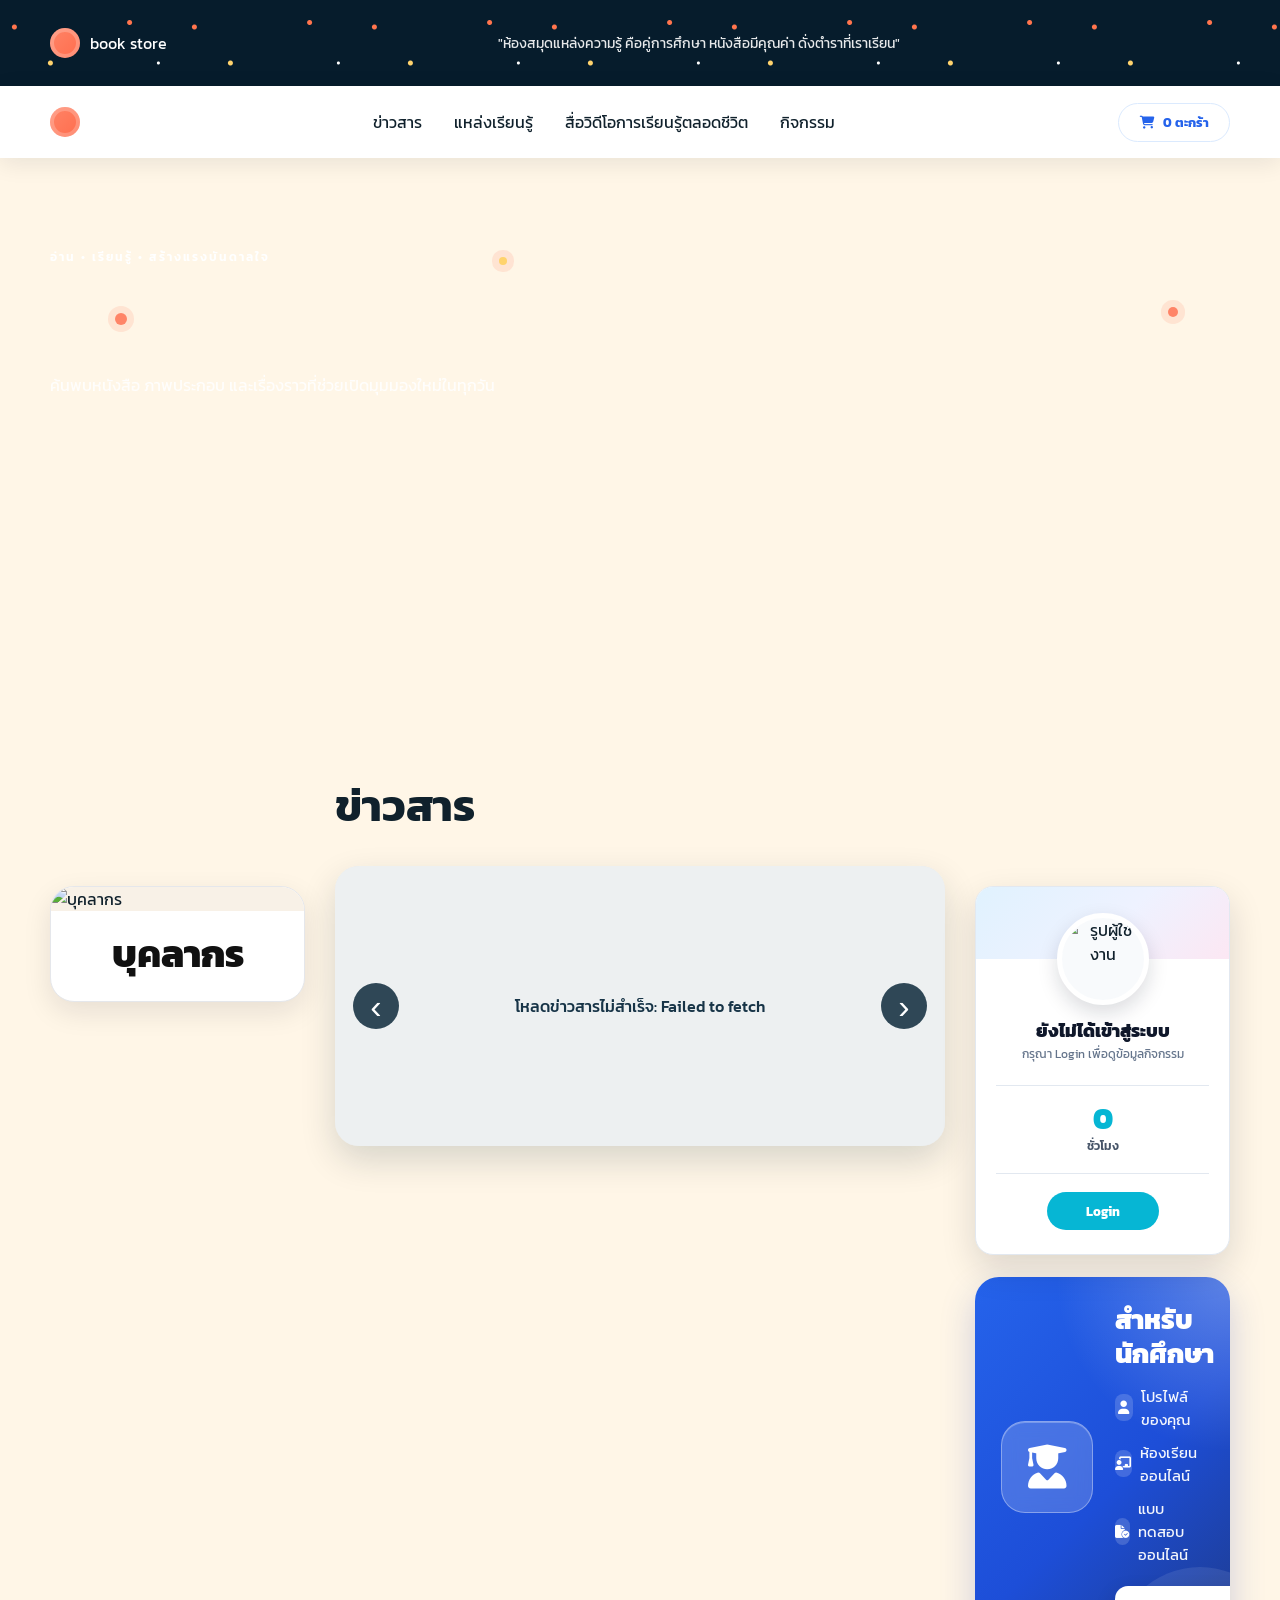
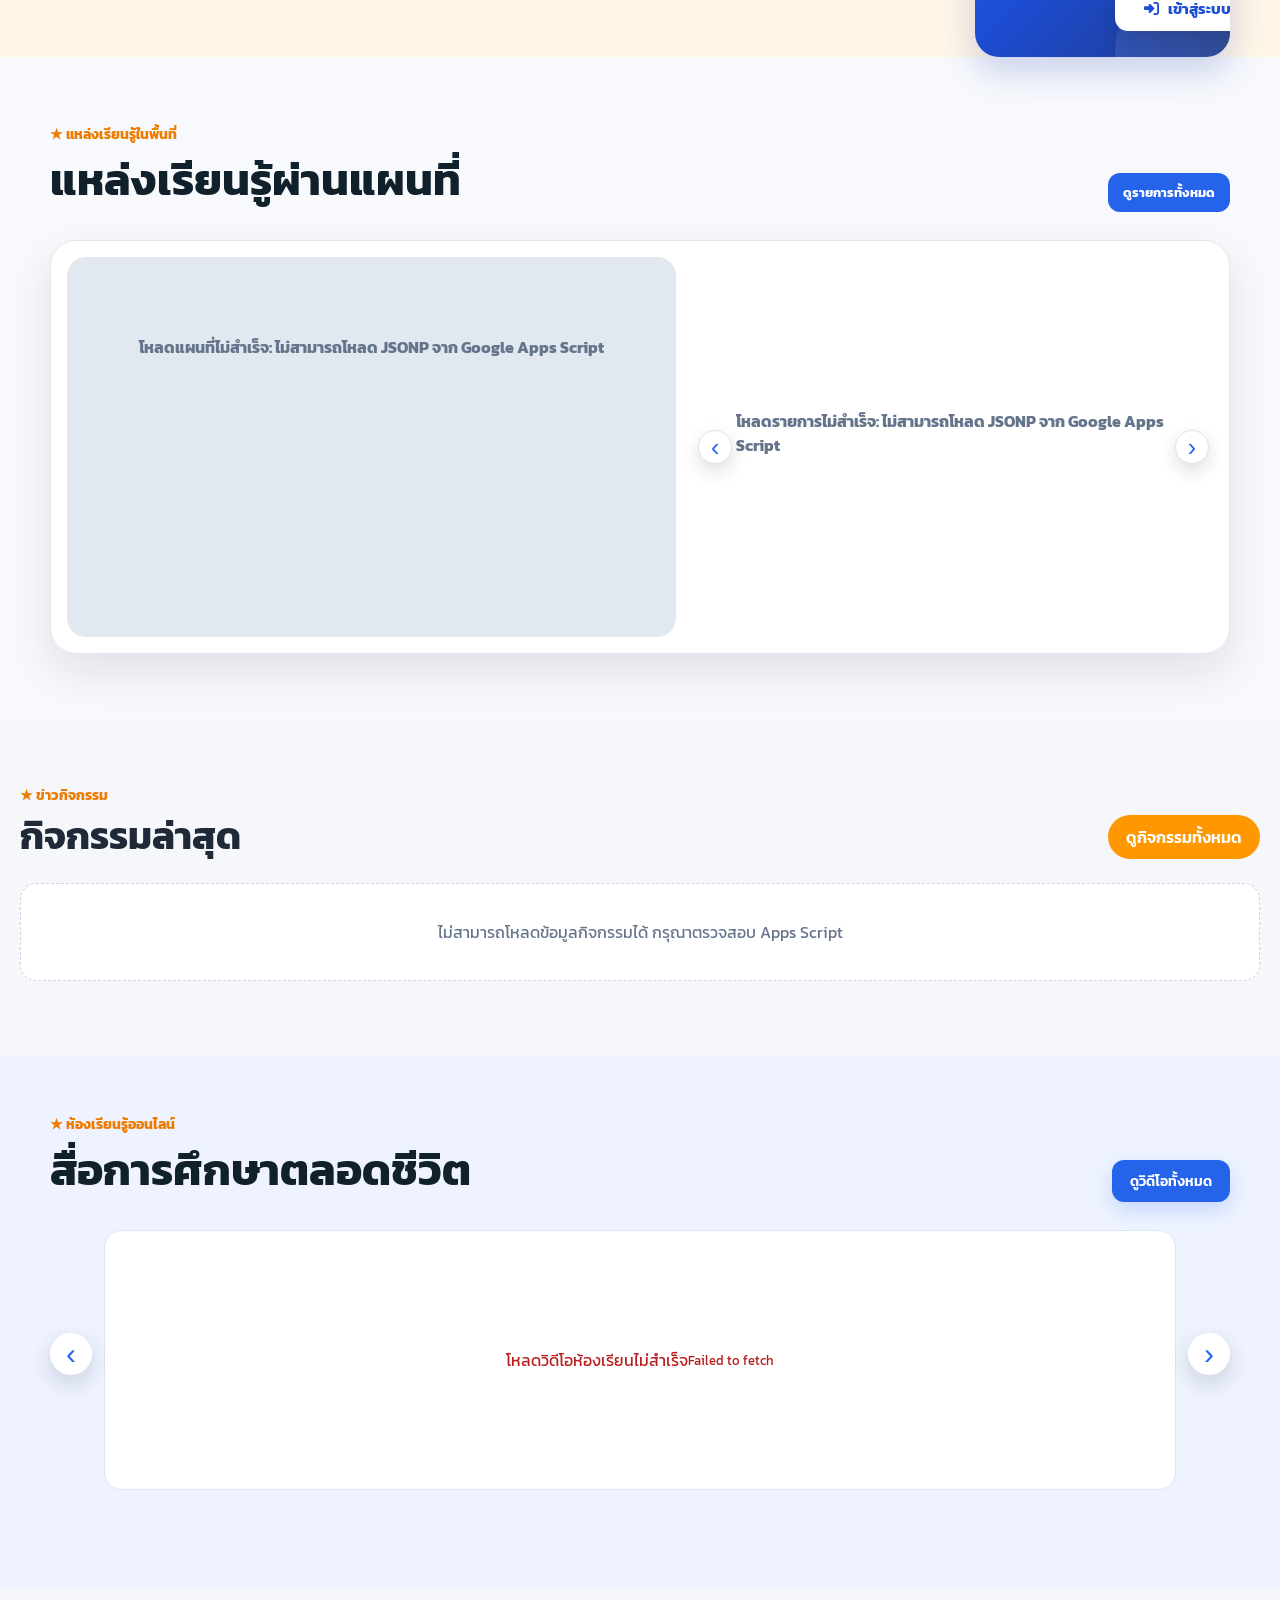
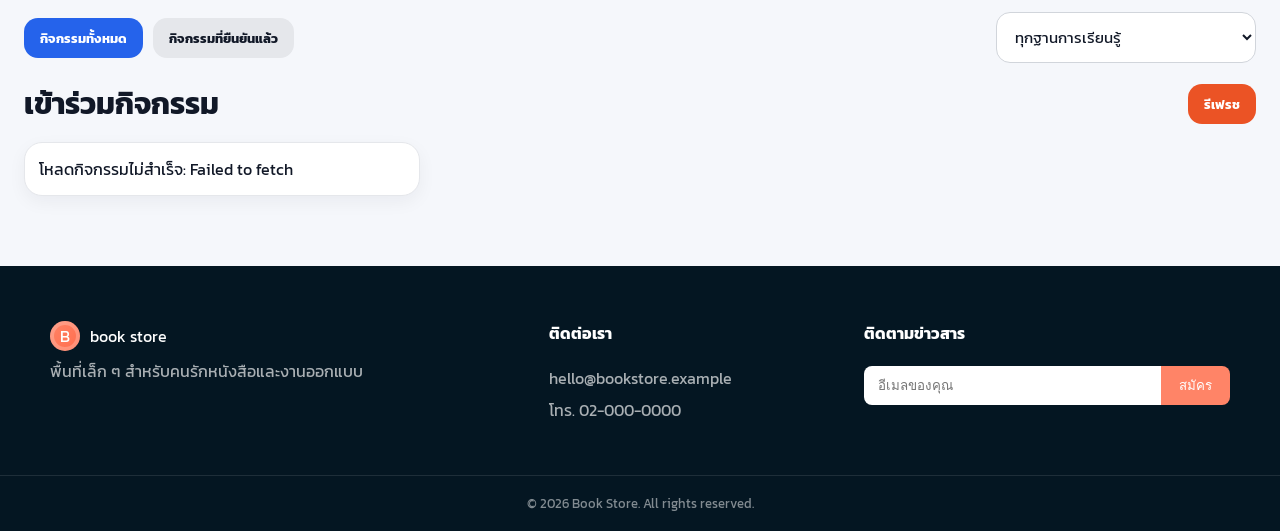
==== index.html @ 94a217bf "Add files via upload" ====
<!DOCTYPE html>

<html lang="th">
<head>
  <meta charset="UTF-8" />
  <meta name="viewport" content="width=device-width, initial-scale=1.0" />
  <meta name="description" content="เว็บไซต์ร้านหนังสือสไตล์ภาพประกอบ พร้อมใช้งานบน GitHub Pages" />
  <title>เว็บไซต์ตัวอย่าง</title>
  <link rel="preconnect" href="https://fonts.googleapis.com">
  <link rel="preconnect" href="https://fonts.gstatic.com" crossorigin>
  <link href="https://fonts.googleapis.com/css2?family=Kanit:wght@300;400;500;600;700;800&display=swap" rel="stylesheet">
  <style>
  #websiteHeroOverlay {
    opacity: 0;
    visibility: hidden;
  }

  #websiteHeroOverlay.website-hero-ready {
    opacity: 1;
    visibility: visible;
    transition: opacity 0.25s ease;
  }
</style>
<link rel="stylesheet" href="style.css?v=20260722-2" />
  <link rel="stylesheet" href="learning-source-box.css?v=20260720-1" />
  <link rel="stylesheet" href="activity-box.css?v=20260724-1" />
  <link rel="stylesheet" href="boss-box.css?v=20260723-2" />
  <link rel="stylesheet" href="bus-box.css?v=20260723-1" />
  <link rel="stylesheet" href="classroom-box.css?v=20260720-2" />
  <link rel="stylesheet" href="profile-box.css?v=20260721-2" />
<link rel="stylesheet" href="student-box.css?v=20260724-1" />
  <script src="https://cdn.jsdelivr.net/npm/sweetalert2@11"></script>
<link
  rel="stylesheet"
  href="https://cdnjs.cloudflare.com/ajax/libs/font-awesome/6.7.2/css/all.min.css">
  <link rel="stylesheet"
      href="https://cdn.jsdelivr.net/npm/bootstrap-icons@1.11.3/font/bootstrap-icons.min.css">
</head>
<body class="website-data-loading">
  <div class="announcement">
    <div class="container announcement-inner">
      <a class="brand brand-light" href="#home" aria-label="Book Store home">
        <span class="brand-icon" data-website-brand-icon></span>
        <span data-website-brand-name>book store</span>
      </a>
      <p>"ห้องสมุดแหล่งความรู้ คือคู่การศึกษา หนังสือมีคุณค่า ดั่งตำราที่เราเรียน"</p>
    </div>
  </div>

<header class="site-header">
  <div class="container nav-wrap">

    <a class="brand" href="#home" aria-label="หน้าหลัก">
      <span class="brand-icon" data-website-brand-icon></span>
      <span data-website-brand-name></span>
    </a>

    <nav class="main-nav" aria-label="เมนูหลัก">
      <a href="#newsSlider">ข่าวสาร</a>
      <a href="#learningSourceBox">แหล่งเรียนรู้</a>
      <a href="#classroomBox">สื่อวิดีโอการเรียนรู้ตลอดชีวิต</a>
<a href="#learningBaseModule">กิจกรรม</a>
    </nav>

    <div class="nav-profile-actions">

<button
  id="profileCartBtn"
  class="profile-cart-btn"
  type="button">

  <span class="cart-icon">🛒</span>

  <span id="profileCartCount">0</span> รายการ

</button>

      <div
        id="mobileProfileNav"
        class="mobile-profile-nav"
        aria-label="ข้อมูลสมาชิก">
      </div>

    </div>

  </div>
</header>

  <main>
    <section id="home" class="hero">
      <div id="websiteHeroOverlay" class="hero-overlay"></div>
      <div class="container hero-content">
        <div class="eyebrow">อ่าน • เรียนรู้ • สร้างแรงบันดาลใจ</div>
        <h1><span id="heroTitleLine1"></span><br><span id="heroTitleLine2"></span></h1>
        <p>ค้นพบหนังสือ ภาพประกอบ และเรื่องราวที่ช่วยเปิดมุมมองใหม่ในทุกวัน</p>

      </div>
      <div class="floating-dot dot-1"></div>
      <div class="floating-dot dot-2"></div>
      <div class="floating-dot dot-3"></div>
    </section>

<!-- รถโมบาย + ข่าวสาร: แสดงแนวเดียวกัน -->
<section id="news" class="news-section">
  <div class="container">
    <div id="newsBusLayout" class="news-bus-layout bus-is-hidden">

      <div id="leftInfoStack" class="left-info-stack">
        <aside id="bossBox" class="boss-box" hidden aria-live="polite">
          <div class="boss-photo-wrap">
            <img id="bossPhoto" class="boss-photo" src="" alt="รูปผู้บริหาร">
          </div>
          <div class="boss-text">
            <div id="bossName" class="boss-name"></div>
            <div id="bossPosition" class="boss-position"></div>
          </div>
        </aside>
<!-- Team Box -->
<article class="team-link-card">
  <a href="team.html"
     class="team-link-card-link"
     aria-label="เปิดหน้าทำเนียบบุคลากร">

    <div class="team-link-image">
      <img
        src="https://static.wixstatic.com/media/a503e5_c66a13b690264d99aad6ba41509785ba~mv2.png"
        alt="บุคลากร"
        loading="lazy">
    </div>

    <div class="team-link-title">
      บุคลากร
    </div>

  </a>
</article>
      </div>

      <div class="news-column">
        <div class="section-heading">
          <div>
            <h2>ข่าวสาร</h2>
          </div>
        </div>

        <div id="newsSlider" class="news-slider">
          <div id="newsSlides" class="news-slides">
            <div class="news-loading">กำลังโหลดข่าวสาร...</div>
          </div>
          <button id="newsPrev" class="news-arrow news-prev" type="button" aria-label="ข่าวก่อนหน้า">‹</button>
          <button id="newsNext" class="news-arrow news-next" type="button" aria-label="ข่าวถัดไป">›</button>
          <div id="newsDots" class="news-dots"></div>
        </div>
      </div>
<div id="rightInfoStack" class="right-info-stack">
      <aside id="profileBox" class="profile-box" aria-live="polite">
         <button
      id="profilePopupClose"
      class="profile-popup-close"
      type="button"
      aria-label="ปิดข้อมูลสมาชิก"
      hidden>
      ×
  </button>

        <div class="profile-cover"></div>
        <div class="profile-body">
          <img
            id="profilePhoto"
            class="profile-photo"
            src="https://static.wixstatic.com/media/a503e5_9064df4bf13044dab24382c889fa7d87~mv2.png"
            alt="รูปผู้ใช้งาน">

          <h3 id="profileName" class="profile-name">ยังไม่ได้เข้าสู่ระบบ</h3>
          <p id="profileStatus" class="profile-status">สมาชิกเว็บไซต์ห้องสมุด</p>

          <div class="profile-stats">
            <div class="profile-stat">
<strong id="profileHours">0</strong>
<span id="profileHoursLabel"></span>
            </div>
          </div>

          <div class="profile-action-row">
            <button id="profileLoginBtn" class="profile-login-btn" type="button">Login</button>
            <button id="profileLogoutBtn" class="profile-logout-btn" type="button" hidden>Logout</button>
          </div>
        </div>
      </aside>
<!-- Student Box -->
<section id="studentBox" class="student-box">
  <div class="student-box-icon">
    <i class="fa-solid fa-user-graduate"></i>
  </div>

  <div class="student-box-content">
    <h2>สำหรับนักศึกษา</h2>

    <ul class="student-box-list">
      <li>
        <i class="fa-solid fa-user"></i>
        <span>โปรไฟล์ของคุณ</span>
      </li>

      <li>
        <i class="fa-solid fa-chalkboard-user"></i>
        <span>ห้องเรียนออนไลน์</span>
      </li>

      <li>
        <i class="fa-solid fa-file-circle-check"></i>
        <span>แบบทดสอบออนไลน์</span>
      </li>
    </ul>

<a
  href="https://brainboosthub.github.io/dole/ex.html"
  target="_blank"
  rel="noopener noreferrer"
  class="student-login-btn"
>
  <i class="fa-solid fa-right-to-bracket"></i>
  เข้าสู่ระบบ
</a>
  </div>
</section>
  </div>
    </div>
  </div>
</section>


<!-- แหล่งเรียนรู้ในพื้นที่: Box แยก ไม่กระทบระบบเดิม -->
<section id="learningSourceBox" class="lsb-section">
  <div class="container">
    <div class="section-heading">
    <div>
        <div class="activity-box-kicker">
            ★ แหล่งเรียนรู้ในพื้นที่
        </div>
  <h2>แหล่งเรียนรู้ผ่านแผนที่</h2>
    </div>
      <a id="lsbOpenAll"
   class="lsb-open-all"
   href="learning.html">
  ดูรายการทั้งหมด
</a>
    </div>

    <div class="lsb-box">
      <div class="lsb-map-panel">
        <div id="lsbMapStage" class="lsb-map-stage">
          <div class="lsb-loading">กำลังโหลดแผนที่...</div>
        </div>
      </div>

      <div class="lsb-slider-panel">
        <button id="lsbPrev" class="lsb-arrow lsb-prev" type="button" aria-label="รายการก่อนหน้า">‹</button>
        <div id="lsbViewport" class="lsb-viewport">
          <div id="lsbTrack" class="lsb-track">
            <div class="lsb-loading">กำลังโหลดรายการ...</div>
          </div>
        </div>
        <button id="lsbNext" class="lsb-arrow lsb-next" type="button" aria-label="รายการถัดไป">›</button>
        <div id="lsbDots" class="lsb-dots"></div>
      </div>
    </div>
  </div>
</section>

<!-- ห้องเรียนออนไลน์: ใช้ระบบ Login เดียวกับ accountBtn -->

<!-- Activity Box: ข้อมูลจากชีต activity -->
<section id="activityBox" class="activity-box-section">
  <div class="activity-box-container">
<div class="activity-box-heading">

    <div>
        <div class="activity-box-kicker">
            ★ ข่าวกิจกรรม
        </div>

        <h2>กิจกรรมล่าสุด</h2>
    </div>

<a class="activity-box-more-btn"
   href="activity.html">
  ดูกิจกรรมทั้งหมด
</a>

</div>

    <div id="activityBoxStatus" class="activity-box-status">
      กำลังโหลดกิจกรรม...
    </div>

    <div id="activityBoxGrid" class="activity-box-grid"></div>
  </div>
</section>

<section id="classroomBox" class="classroom-section">
  <div class="container">
    <div class="section-heading classroom-heading">
    <div>
        <div class="activity-box-kicker">
            ★ ห้องเรียนรู้ออนไลน์
        </div>
  <h2>สื่อการศึกษาตลอดชีวิต</h2>
    </div>
      <a
        id="classroomOpenAll"
        class="classroom-open-all"
        href="#"
        target="_blank"
        rel="noopener">
        ดูวิดีโอทั้งหมด
      </a>
    </div>

    <div class="classroom-slider">

      <button
        id="classroomPrev"
        class="classroom-arrow classroom-prev"
        type="button">
        ‹
      </button>

      <div class="classroom-viewport">
        <div id="classroomTrack" class="classroom-track">
          <div class="classroom-loading">
            กำลังโหลดวิดีโอห้องเรียน...
          </div>
        </div>
      </div>

      <button
        id="classroomNext"
        class="classroom-arrow classroom-next"
        type="button">
        ›
      </button>

      <div id="classroomDots" class="classroom-dots"></div>

    </div>
  </div>
</section>

<section id="learningBaseModule"><div class="learning-container">

  <div class="learning-tabs">
<div style="display:flex;align-items:center;width:100%;gap:10px">

  <div style="display:flex;gap:10px">
    <button class="active"
      onclick="LearningBase.showPage('activitiesPage',this)">
      กิจกรรมทั้งหมด
    </button>

    <button
      onclick="LearningBase.showPage('historyPage',this)">
      กิจกรรมที่ยืนยันแล้ว
    </button>
  </div>

  <div style="margin-left:auto">
    <select
      id="baseFilter"
      onchange="LearningBase.filterActivities()"
      style="width:260px"
    >
      <option value="">ทุกฐานการเรียนรู้</option>
    </select>
  </div>

</div>
    
  </div>

  <section id="activitiesPage">
    <div class="learning-section-title">
      <h2>เข้าร่วมกิจกรรม</h2>
      <button onclick="LearningBase.loadActivities()">รีเฟรช</button>
    </div>
    <div id="activityGrid" class="learning-grid"></div>
  </section>

  <section id="historyPage" class="learning-hidden">
    <div class="learning-section-title">
      <h2>กิจกรรมที่ยืนยันแล้ว</h2>
      <button onclick="LearningBase.loadHistory()">รีเฟรช</button>
    </div>
    <div id="historyList"></div>
  </section>
</div>
</section>


  </main>

  <footer id="contact" class="footer">
    <div class="container footer-inner">
      <div><a class="brand brand-light" href="#home"><span class="brand-icon" data-website-brand-icon>B</span><span data-website-brand-name>book store</span></a><p>พื้นที่เล็ก ๆ สำหรับคนรักหนังสือและงานออกแบบ</p></div>
      <div><h4>ติดต่อเรา</h4><p>hello@bookstore.example</p><p>โทร. 02-000-0000</p></div>
      <div><h4>ติดตามข่าวสาร</h4><form class="subscribe-form"><input type="email" placeholder="อีเมลของคุณ" required><button>สมัคร</button></form></div>
    </div>
    <div class="copyright">© 2026 Book Store. All rights reserved.</div>
  </footer>

<script src="script.js?v=20260722-2"></script>
  <script src="learning-source-box.js?v=20260720-1"></script>
  <script src="activity-box.js?v=20260724-1"></script>
  <script src="boss-box.js?v=20260723-2"></script>
  <script src="bus-box.js?v=20260723-1"></script>
  <script src="classroom-box.js?v=20260720-2"></script>

<!-- Student Modal -->
<div id="studentModal" class="learning-modal">
  <div class="learning-modal-box">

    <button
      class="btn-red learning-modal-close"
      type="button"
      aria-label="ปิด"
      onclick="LearningBase.closeModal('studentModal')">
      ×
    </button>

    <!-- ส่วน Login -->
    <div id="loginSection">
      <h2>👤 Login</h2>

      <label for="loginPhone">เบอร์โทร</label>
      <input
        id="loginPhone"
        maxlength="10"
        inputmode="numeric">

      <div class="learning-login-actions">
        <button
          type="button"
          onclick="LearningBase.studentLogin()">
          Login
        </button>

        <button
          id="newRegisterBtn"
          class="btn-green"
          type="button"
          onclick="LearningBase.showRegisterBox()">
          ลงทะเบียนผู้ใช้ใหม่
        </button>
      </div>
    </div>

    <!-- ส่วนลงทะเบียน -->
    <div id="registerBox" style="display:none">
      <h2>👤 ลงทะเบียนสมาชิก</h2>

      <label for="stuFullname">
        ชื่อ-นามสกุล
      </label>

      <input
        id="stuFullname"
        autocomplete="name">

      <label for="stuPhone">
        เบอร์โทร
      </label>

      <input
        id="stuPhone"
        maxlength="10"
        inputmode="numeric"
        autocomplete="tel">

      <label for="stuAddress">
        ที่อยู่
      </label>

      <textarea
        id="stuAddress"
        autocomplete="street-address">
      </textarea>

      <label for="stuPhoto">
        แนบรูปภาพ
      </label>

      <input
        id="stuPhoto"
        class="learning-file-input"
        type="file"
        accept="image/jpeg,image/png,image/webp,image/gif">

      <div class="learning-photo-help">
        รองรับ JPG, PNG, WEBP หรือ GIF
        ขนาดไม่เกิน 5 MB
      </div>

      <div
        id="stuPhotoPreviewWrap"
        class="learning-photo-preview-wrap"
        hidden>

        <img
          id="stuPhotoPreview"
          class="learning-photo-preview"
          alt="ตัวอย่างรูปที่แนบ">

        <button
          type="button"
          class="learning-photo-remove"
          onclick="LearningBase.clearStudentPhoto()">
          ลบรูป
        </button>
      </div>

      <div class="learning-register-actions">
        <button
          class="btn-green"
          type="button"
          onclick="LearningBase.registerStudent()">
          ลงทะเบียน
        </button>
      </div>
    </div>

    <!-- ส่วนหลังเข้าสู่ระบบ -->
    <div
      id="logoutBox"
      style="margin-top:15px;display:none">

      <div
        style="
          display:flex;
          gap:8px;
          flex-wrap:wrap;
        ">

        <button
          class="btn-green"
          type="button"
          onclick="LearningBase.showRegisterBox()">
          ลงทะเบียน
        </button>
      </div>
    </div>

  </div>
</div>
<!-- =====================================================
     Popup แก้ไขโปรไฟล์
     แยกจาก Popup ลงทะเบียนเดิมทั้งหมด
====================================================== -->
<div id="editProfileModal" class="learning-modal">
  <div class="learning-modal-box edit-profile-modal-box">

    <div class="edit-profile-header">

      <h2 class="edit-profile-title">
        <i class="fa fa-user" aria-hidden="true"></i>
        แก้ไขโปรไฟล์
      </h2>

      <button
        class="learning-modal-close edit-profile-close"
        type="button"
        aria-label="ปิด"
        onclick="LearningBase.closeEditProfile()">
        ×
      </button>

    </div>
    <div class="edit-profile-form">

      <label for="editFullname">ชื่อ-นามสกุล</label>
      <input
        id="editFullname"
        class="learning-input"
        type="text"
        autocomplete="name">

      <label for="editPhone">เบอร์โทร</label>
      <input
        id="editPhone"
        class="learning-input"
        type="tel"
        maxlength="10"
        inputmode="numeric"
        autocomplete="tel">

      <label for="editAddress">ที่อยู่</label>
      <textarea
        id="editAddress"
        class="learning-input"
        rows="4"></textarea>

      <label for="editPhoto">แนบรูปภาพ</label>

      <div class="edit-profile-file-box">
        <input
          id="editPhoto"
          type="file"
          accept="image/jpeg,image/png,image/webp,image/gif">
      </div>

      <small class="edit-profile-help">
        รองรับ JPG, PNG, WEBP หรือ GIF ขนาดไม่เกิน 5 MB
      </small>

      <div class="edit-profile-actions">
        <button
          id="saveEditProfileBtn"
          class="btn-green"
          type="button"
          onclick="LearningBase.saveEditProfile()">
          บันทึก
        </button>
      </div>

    </div>
    <div
      id="editPhotoPreviewWrap"
      class="edit-profile-preview-wrap"
      hidden>

      <img
        id="editPhotoPreview"
        class="edit-profile-preview"
        alt="ตัวอย่างรูปโปรไฟล์">

      <button
        class="btn-red edit-profile-remove-photo"
        type="button"
        onclick="LearningBase.removeEditProfilePhoto()">
        ลบรูป
      </button>
    </div>


  </div>
</div>
<!-- Cart Modal -->
<div id="cartModal" class="learning-modal">
  <div class="learning-modal-box">

    <button
      class="btn-red learning-modal-close"
      type="button"
      aria-label="ปิด"
      onclick="LearningBase.closeModal('cartModal')">
      ×
    </button>

    <h2>🛒 ตะกร้ากิจกรรมของคุณ</h2>

    <div class="learning-modal-content">
      <div id="cartList"></div>
    </div>

  </div>
</div>

<div id="detailModal" class="learning-modal">
  <div class="learning-modal-box" style="max-width:900px">
    <div id="detailContent"></div>
    <div style="display:flex;gap:8px;flex-wrap:wrap;margin-top:15px">
      <button id="detailAddCartBtn"><i class="bi bi-bag-plus-fill"></i> ใส่ตะกร้า</button>
     <button
    class="detail-close-btn"
    type="button"
    aria-label="ปิด"
    onclick="LearningBase.closeModal('detailModal')">
    ×
</button>
    </div>
  </div>
</div>


<!-- Popup รายละเอียดหนังสือ -->
</div>

  <script src="learning-base.js?v=20260720-3"></script>
  <script src="profile-box.js?v=20260721-2"></script>

<script>
document.addEventListener('DOMContentLoaded', function () {
  const breakpoint = window.matchMedia(
    '(max-width: 1024px)'
  );

  const mobileProfileNav =
    document.getElementById('mobileProfileNav');

  const profileBox =
    document.getElementById('profileBox');

  const profilePhoto =
    document.getElementById('profilePhoto');

  const profileHours =
    document.getElementById('profileHours');

  const profileHoursLabel =
    document.getElementById('profileHoursLabel');

  const popupClose =
    document.getElementById('profilePopupClose');

  if (!mobileProfileNav || !profileBox) {
    return;
  }

  const profileOriginalParent =
    profileBox.parentNode;

  const profileOriginalNextSibling =
    profileBox.nextSibling;

  /* รูปโปรไฟล์บนเมนูมือถือ */
  const mobilePhoto =
    document.createElement('img');

  mobilePhoto.id = 'mobileProfilePhoto';
  mobilePhoto.className = 'mobile-profile-photo';
  mobilePhoto.alt = 'เปิดข้อมูลสมาชิก';
  mobilePhoto.tabIndex = 0;
  mobilePhoto.setAttribute('role', 'button');
  mobilePhoto.setAttribute(
    'aria-label',
    'เปิดข้อมูลสมาชิก'
  );

  /* Point บนเมนูมือถือ */
  const mobilePoint =
    document.createElement('div');

  mobilePoint.id = 'mobileProfilePoint';
  mobilePoint.className = 'mobile-profile-point';
  mobilePoint.tabIndex = 0;
  mobilePoint.setAttribute('role', 'button');
  mobilePoint.setAttribute(
    'aria-label',
    'ดูรายการกิจกรรม'
  );

  const mobileHours =
    document.createElement('strong');

  mobileHours.id = 'mobileProfileHours';

  const mobileHoursLabel =
    document.createElement('span');

  mobileHoursLabel.id =
    'mobileProfileHoursLabel';

  mobilePoint.append(
    mobileHours,
    mobileHoursLabel
  );

  mobileProfileNav.append(
    mobilePoint,
    mobilePhoto
  );

  /* Backdrop */
  const backdrop =
    document.createElement('div');

  backdrop.id = 'profilePopupBackdrop';
  backdrop.className =
    'profile-popup-backdrop';

  backdrop.hidden = true;
  document.body.appendChild(backdrop);

  function syncMobileProfile() {
    if (profilePhoto) {
      const photoUrl =
        profilePhoto.currentSrc ||
        profilePhoto.getAttribute('src') ||
        profilePhoto.src ||
        '';

      if (photoUrl) {
        mobilePhoto.src = photoUrl;
        mobilePhoto.hidden = false;
      } else {
        mobilePhoto.removeAttribute('src');
        mobilePhoto.hidden = true;
      }
    }

    mobileHours.textContent =
      profileHours?.textContent?.trim() ||
      '0';

    mobileHoursLabel.textContent =
      profileHoursLabel
        ?.textContent
        ?.trim() ||
      'Point';
  }

  function restoreProfilePosition() {
    if (!profileOriginalParent) {
      return;
    }

    if (
      profileOriginalNextSibling &&
      profileOriginalNextSibling.parentNode ===
        profileOriginalParent
    ) {
      profileOriginalParent.insertBefore(
        profileBox,
        profileOriginalNextSibling
      );
    } else {
      profileOriginalParent.appendChild(
        profileBox
      );
    }
  }

  function openProfilePopup() {
    if (!breakpoint.matches) {
      return;
    }

    syncMobileProfile();

    if (profileBox.parentNode !== document.body) {
      document.body.appendChild(profileBox);
    }

    profileBox.hidden = false;
    profileBox.removeAttribute('aria-hidden');

    profileBox.classList.add(
      'profile-box-popup-open'
    );

    backdrop.hidden = false;

    if (popupClose) {
      popupClose.hidden = false;
    }

    document.body.classList.add(
      'profile-popup-lock'
    );

    popupClose?.focus();
  }

  function closeProfilePopup() {
    profileBox.classList.remove(
      'profile-box-popup-open'
    );

    backdrop.hidden = true;

    if (popupClose) {
      popupClose.hidden = true;
    }

    document.body.classList.remove(
      'profile-popup-lock'
    );

    if (breakpoint.matches) {
      profileBox.hidden = true;
      profileBox.setAttribute(
        'aria-hidden',
        'true'
      );
    } else {
      profileBox.hidden = false;
      profileBox.removeAttribute(
        'aria-hidden'
      );
    }

    restoreProfilePosition();
  }

  function updateProfileLocation(event) {
    syncMobileProfile();

    if (event.matches) {
      /* Smartphone / Tablet */
      mobileProfileNav.hidden = false;

      profileBox.classList.remove(
        'profile-box-popup-open'
      );

      profileBox.hidden = true;
      profileBox.setAttribute(
        'aria-hidden',
        'true'
      );

      backdrop.hidden = true;

      if (popupClose) {
        popupClose.hidden = true;
      }

      document.body.classList.remove(
        'profile-popup-lock'
      );

      restoreProfilePosition();
    } else {
      /* Desktop */
      mobileProfileNav.hidden = true;

      profileBox.hidden = false;
      profileBox.removeAttribute(
        'aria-hidden'
      );

      profileBox.classList.remove(
        'profile-box-popup-open'
      );

      backdrop.hidden = true;

      if (popupClose) {
        popupClose.hidden = true;
      }

      document.body.classList.remove(
        'profile-popup-lock'
      );

      restoreProfilePosition();
    }
  }

  /* กดรูป → เปิด Profile */
  mobilePhoto.addEventListener(
    'click',
    function (event) {
      event.preventDefault();
      event.stopPropagation();
      openProfilePopup();
    }
  );

  mobilePhoto.addEventListener(
    'keydown',
    function (event) {
      if (
        event.key === 'Enter' ||
        event.key === ' '
      ) {
        event.preventDefault();
        openProfilePopup();
      }
    }
  );

  /* กด Point → เปิดรายการกิจกรรม */
  mobilePoint.addEventListener(
    'click',
    function (event) {
      event.preventDefault();
      event.stopPropagation();

      if (
        window.LearningBase &&
        typeof window.LearningBase
          .openScoreModal === 'function'
      ) {
        window.LearningBase.openScoreModal();
      }
    }
  );

  mobilePoint.addEventListener(
    'keydown',
    function (event) {
      if (
        event.key === 'Enter' ||
        event.key === ' '
      ) {
        event.preventDefault();
        event.stopPropagation();

        window.LearningBase
          ?.openScoreModal?.();
      }
    }
  );

  popupClose?.addEventListener(
    'click',
    closeProfilePopup
  );

  backdrop.addEventListener(
    'click',
    closeProfilePopup
  );

  document.addEventListener(
    'keydown',
    function (event) {
      if (
        event.key === 'Escape' &&
        profileBox.classList.contains(
          'profile-box-popup-open'
        )
      ) {
        closeProfilePopup();
      }
    }
  );

  [
    profilePhoto,
    profileHours,
    profileHoursLabel
  ]
    .filter(Boolean)
    .forEach(function (element) {
      new MutationObserver(
        syncMobileProfile
      ).observe(element, {
        attributes: true,
        childList: true,
        characterData: true,
        subtree: true
      });
    });

  profilePhoto?.addEventListener(
    'load',
    syncMobileProfile
  );

  window.addEventListener(
    'LEARN_AUTH_CHANGED',
    function () {
      setTimeout(syncMobileProfile, 50);
    }
  );

  syncMobileProfile();
  updateProfileLocation(breakpoint);

  if (
    typeof breakpoint.addEventListener ===
    'function'
  ) {
    breakpoint.addEventListener(
      'change',
      updateProfileLocation
    );
  } else {
    breakpoint.addListener(
      updateProfileLocation
    );
  }
});
</script>
  

<!-- เมนูด้านล่างสำหรับสมาร์ทโฟนและแท็บเล็ต -->
<nav id="mobileBottomNav"
     class="mobile-bottom-nav"
     aria-label="เมนูด้านล่าง">

  <a href="#home" class="mobile-bottom-link active">
    <i class="fa fa-home" aria-hidden="true"></i>
    <span>Home</span>
  </a>

  <a href="#newsSlider" class="mobile-bottom-link">
    <i class="fa fa-newspaper-o" aria-hidden="true"></i>
    <span>ข่าวสาร</span>
  </a>

  <a href="#learningSourceBox" class="mobile-bottom-link">
    <i class="fa fa-map-marker" aria-hidden="true"></i>
    <span>แหล่งเรียนรู้</span>
  </a>

  <a href="#classroomBox" class="mobile-bottom-link">
    <i class="fa fa-play-circle" aria-hidden="true"></i>
    <span>วิดีโอเอกสาร</span>
  </a>
<a href="#learningBaseModule" class="mobile-bottom-link">
    <i class="fa fa-calendar-check-o" aria-hidden="true"></i>
    <span>กิจกรรม</span>
  </a>

</nav>
  <script>
document.addEventListener('DOMContentLoaded', function () {
  const mobileLinks = Array.from(
    document.querySelectorAll('.mobile-bottom-link')
  );

  const sectionIds = [
    'home',
    'newsSlider',
    'learningSourceBox',
    'classroomBox',
'learningBaseModule'
  ];

  const setActiveMenu = function (targetId) {
    mobileLinks.forEach(function (link) {
      const href = link.getAttribute('href');
      link.classList.toggle(
        'active',
        href === '#' + targetId
      );
    });
  };

  mobileLinks.forEach(function (link) {
    link.addEventListener('click', function () {
      const targetId = link
        .getAttribute('href')
        .replace('#', '');

      setActiveMenu(targetId);
    });
  });

  const observer = new IntersectionObserver(
    function (entries) {
      const visibleEntries = entries
        .filter(function (entry) {
          return entry.isIntersecting;
        })
        .sort(function (a, b) {
          return b.intersectionRatio - a.intersectionRatio;
        });

      if (visibleEntries.length) {
        setActiveMenu(visibleEntries[0].target.id);
      }
    },
    {
      root: null,
      rootMargin: '-20% 0px -60% 0px',
      threshold: [0.01, 0.1, 0.25]
    }
  );

  sectionIds.forEach(function (id) {
    const section = document.getElementById(id);

    if (section) {
      observer.observe(section);
    }
  });
});
</script>
  <!-- Popup ประชาสัมพันธ์จากชีต boss -->
  <div id="bossPopup" class="boss-popup" hidden aria-hidden="true">
    <div class="boss-popup-dialog" role="dialog" aria-modal="true" aria-label="ประชาสัมพันธ์">
      <button id="bossPopupClose" class="boss-popup-close" type="button" aria-label="ปิด">×</button>
      <img id="bossPopupImage" class="boss-popup-image" src="" alt="ภาพประชาสัมพันธ์">
      <div id="bossPopupActions" class="boss-popup-actions" hidden>
        <a id="bossPopupDetail" class="boss-popup-detail" href="#" target="_blank" rel="noopener noreferrer">รายละเอียด</a>
      </div>
    </div>
  </div>

</body>
</html>
---- style.css ----
:root{--navy:#08263a;--navy2:#061c2c;--orange:#ff8467;--orange2:#ff6d4d;--yellow:#ffd36d;--cream:#fff6e7;--white:#fff;--text:#10212c;--muted:#64717a;--shadow:0 18px 45px rgba(7,31,48,.18)}
html {
  scroll-behavior: smooth;
}
*{box-sizing:border-box}html{scroll-behavior:smooth}body{margin:0;font-family:"Kanit",sans-serif;color:var(--text);background:var(--cream)}a{text-decoration:none;color:inherit}img{max-width:100%;display:block}.container{width:min(1180px,calc(100% - 40px));margin:auto}
.announcement{background:var(--navy2);color:#fff;min-height:86px;display:flex;align-items:center;background-image:radial-gradient(circle at 8% 30%,#ff744d 0 2px,transparent 3px),radial-gradient(circle at 28% 70%,#ffd36d 0 2px,transparent 3px),radial-gradient(circle at 72% 25%,#ff744d 0 2px,transparent 3px),radial-gradient(circle at 88% 70%,#fff 0 1px,transparent 2px);background-size:180px 90px}.announcement-inner{display:grid;grid-template-columns:auto 1fr auto;gap:28px;align-items:center}.announcement p{margin:0;text-align:center;font-size:14px;opacity:.9}
.brand{
    justify-self:start;
    display:flex;
    align-items:center;
}
.brand-icon{width:30px;height:30px;border-radius:50%;background:linear-gradient(135deg,var(--orange),var(--orange2));color:#fff;display:grid;place-items:center;font-size:16px;box-shadow:inset 0 0 0 4px rgba(255,255,255,.22)}.brand-light{color:#fff}.tiny-btn,.primary-btn{background:var(--orange);color:#fff;border-radius:999px;padding:11px 22px;font-weight:600;transition:.25s}.tiny-btn:hover,.primary-btn:hover{transform:translateY(-2px);background:var(--orange2)}
.site-header{background:#fff;position:sticky;top:0;z-index:20;box-shadow:0 5px 25px rgba(4,22,35,.09)}
.nav-wrap{
    display:grid;
    grid-template-columns:1fr auto 1fr;
    align-items:center;
    min-height:72px;
}
.main-nav{
    justify-self:center;
    display:flex;
    align-items:center;
    gap:32px;
}
.main-nav a{position:relative}.main-nav a:after{content:"";position:absolute;left:0;bottom:-8px;width:0;height:2px;background:var(--orange);transition:.25s}.main-nav a:hover:after{width:100%}.nav-button{background:var(--navy);color:#fff;border-radius:999px;padding:10px 20px;font-size:13px}.menu-toggle{display:none;border:0;background:none;font-size:26px}
.hero {
  position: relative;
  min-height: 620px;
 background-image: none;
  background-size: cover;
  background-position: center;
  background-repeat: no-repeat;
}
.hero-overlay{position:absolute;inset:0;background:linear-gradient(90deg,rgba(5,28,44,.96) 0%,rgba(5,28,44,.79) 40%,rgba(5,28,44,.1) 78%)}
.hero-content{position:relative;z-index:2;color:#fff;padding-top:90px}.eyebrow,.section-kicker{text-transform:uppercase;letter-spacing:2px;font-size:12px;font-weight:600}.hero h1{font-size:clamp(42px,6vw,70px);line-height:.98;max-width:650px;margin:18px 0}.hero p{max-width:520px;line-height:1.8;opacity:.88}.hero-actions{display:flex;align-items:center;gap:26px;margin-top:30px}.text-link{font-weight:500}.floating-dot{position:absolute;border-radius:50%;background:var(--orange);box-shadow:0 0 0 7px rgba(255,132,103,.16)}.dot-1{width:12px;height:12px;left:9%;top:25%}.dot-2{width:8px;height:8px;left:39%;top:16%;background:var(--yellow)}.dot-3{width:10px;height:10px;right:8%;top:24%}
.section-heading{display:flex;justify-content:space-between;align-items:end;margin-bottom:28px}.section-heading h2{font-size:clamp(28px,4vw,44px);margin:-5px 0 0}.view-all{font-weight:600}
.book-grid{
  display:grid;
  grid-template-columns:repeat(3,minmax(0,1fr));
  gap:28px;
  max-width:1060px;
  margin:0 auto;
  position:relative;
  z-index:2;
}
.book-card{
  width:100%;
  max-width:335px;
  margin:0 auto;
  background:#ff9a80;
  border-radius:8px;
  overflow:hidden;
  box-shadow:var(--shadow);
  transition:.25s;
}
.book-card:hover{transform:translateY(-8px)}.book-image{aspect-ratio:1.25/1;overflow:hidden;background:var(--navy)}.book-image img{width:100%;height:100%;object-fit:cover}.book-body{padding:20px}.badge{display:inline-block;background:var(--yellow);border-radius:999px;padding:5px 11px;font-size:11px;font-weight:700}.badge-dark{background:var(--navy);color:#fff}.book-body h3{font-size:23px;margin:13px 0 8px;color:#fff}.book-body p{font-size:14px;line-height:1.65;margin:0;color:rgba(16,33,44,.78)}.book-meta{display:flex;justify-content:space-between;align-items:center;margin-top:18px}.book-meta strong{font-size:20px}.book-meta button{width:38px;height:38px;border:0;border-radius:50%;background:var(--navy);color:#fff;font-size:23px;cursor:pointer}

.footer{background:#041622;color:#fff;padding-top:55px}.footer-inner{display:grid;grid-template-columns:1.2fr .7fr 1fr;gap:60px;padding-bottom:45px}.footer p{color:rgba(255,255,255,.66);margin:8px 0}.footer h4{margin-top:0}
.subscribe-form{display:flex}.subscribe-form input{flex:1;min-width:0;padding:12px 14px;border:0;border-radius:8px 0 0 8px}.subscribe-form button{border:0;background:var(--orange);color:#fff;padding:0 18px;border-radius:0 8px 8px 0}.copyright{text-align:center;border-top:1px solid rgba(255,255,255,.1);padding:18px;color:rgba(255,255,255,.5);font-size:13px}
@media(max-width:860px){.announcement p{display:none}.announcement-inner{grid-template-columns:1fr auto}.main-nav,.nav-button{display:none}.menu-toggle{display:block}.main-nav.open{display:flex;position:absolute;top:68px;left:0;right:0;background:#fff;flex-direction:column;padding:22px 30px;box-shadow:0 15px 25px rgba(0,0,0,.1)}
.book-grid,.category-grid{grid-template-columns:1fr 1fr}
.book-grid{
  max-width:720px;
}
.footer-inner{grid-template-columns:1fr 1fr}.hero{height:580px}.hero-overlay{background:linear-gradient(90deg,rgba(5,28,44,.95),rgba(5,28,44,.55))}}
@media(max-width:590px){
  .container{
    width:min(100% - 26px,1180px);
  }

  .announcement{
    min-height:66px;
  }

  .hero{
    height:600px;
  }

  .hero-content{
    padding-top:75px;
  }

  .hero h1{
    font-size:44px;
  }

  .hero-actions{
    align-items:flex-start;
    flex-direction:column;
    gap:17px;
  }

  .section-heading{
    align-items:flex-start;
    flex-direction:column;
    gap:12px;
  }

  .book-grid,
  .category-grid,
  .footer-inner{
    grid-template-columns:1fr;
  }

  

  .book-card{
    width:100%;
    max-width:335px;
    margin:0 auto;
  }

  .footer-inner{
    gap:30px;
  }

  .subscribe-form{
    max-width:420px;
  }
}
/* ================================
   News slider
================================ */

.news-slider {
  position: relative;
  width: 100%;
  margin: 0 0 42px;
  border-radius: 24px;
  overflow: hidden;
  background: #ececec;
  box-shadow: 0 14px 35px rgba(4, 35, 52, 0.16);
}

.news-slides {
  position: relative;
  width: 100%;
  aspect-ratio: 16 / 6;
  min-height: 280px;
}

.news-slide {
  position: absolute;
  inset: 0;
  width: 100%;
  height: 100%;
  opacity: 0;
  visibility: hidden;
  transition:
    opacity 0.55s ease,
    visibility 0.55s ease;
}

.news-slide.active {
  opacity: 1;
  visibility: visible;
}

.news-slide img {
  display: block;
  width: 100%;
  height: 100%;
 object-fit: contain;
background: #ffffff;
  object-position: center;
}

.news-arrow{
  position:absolute;
  top:50%;
  z-index:10;

  width:46px;
  height:46px;
  padding:0;

  display:flex;
  align-items:center;
  justify-content:center;

  border:0;
  border-radius:50%;
  background:rgba(5,35,53,.82);
  color:#fff;

  font-family:Arial,sans-serif;
  font-size:34px;
  line-height:1;

  cursor:pointer;
  transform:translateY(-50%);
  transition:background .2s ease,transform .2s ease;
}

.news-prev{
  left:18px;
}

.news-next{
  right:18px;
}

.news-arrow:hover{
  background:#ff7d61;
  transform:translateY(-50%) scale(1.06);
}
.news-dots {
  position: absolute;
  left: 50%;
  bottom: 16px;
  z-index: 5;
  display: flex;
  gap: 8px;
  transform: translateX(-50%);
}

.news-dot {
  width: 10px;
  height: 10px;
  padding: 0;
  border: 2px solid #fff;
  border-radius: 50%;
  background: rgba(255, 255, 255, 0.45);
  cursor: pointer;
}

.news-dot.active {
  width: 26px;
  border-radius: 10px;
  background: #ff7d61;
}

.news-loading {
  position: absolute;
  inset: 0;
  z-index: 3;
  display: flex;
  align-items: center;
  justify-content: center;
  background: #edf0f1;
  color: #173447;
  font-size: 16px;
  font-weight: 500;
}

.news-slider.is-empty {
  display: none;
}

.news-slider.single-slide .news-arrow,
.news-slider.single-slide .news-dots {
  display: none;
}

@media (max-width: 768px) {
  .news-slider {
    margin-bottom: 30px;
    border-radius: 16px;
  }

  .news-slides {
    aspect-ratio: 16 / 9;
    min-height: 190px;
  }

  .news-arrow {
    width: 38px;
    height: 38px;
    font-size: 28px;
  }

  .news-prev {
    left: 10px;
  }

  .news-next {
    right: 10px;
  }

  .news-dots {
    bottom: 10px;
  }
}
.news-slider{
  position:relative;
  isolation:isolate;
}
@media(max-width:768px){
  .news-arrow{
    width:38px;
    height:38px;
    font-size:28px;
  }

  .news-prev{
    left:10px;
  }

  .news-next{
    right:10px;
  }
}

/* =====================================================
   Learning Base — Apps Script original style
   Scoped to avoid changing the existing GitHub website
===================================================== */

#learningBaseModule,
#learningBaseModule *{box-sizing:border-box}

#learningBaseModule{
  width:100%;
  margin:0;
  padding:24px 0 60px;
  font-family:"Prompt","Kanit",Arial,sans-serif;
  background:#f5f7fb;
  color:#111827;
}

#learningBaseModule .learning-container{
  width:100%;
  max-width:1900px;
  margin:auto;
  padding:0 24px;
}


/* Buttons */
#learningBaseModule button,
.learning-modal button{
  border:0;
  border-radius:14px;
  padding:10px 16px;
  font-family:"Prompt","Kanit",Arial,sans-serif;
  font-weight:700;
  cursor:pointer;
  background:#eb5325;
  color:#fff;
}

#learningBaseModule .btn-light,.learning-modal .btn-light{background:#fff;color:#2563eb}
#learningBaseModule .btn-green,.learning-modal .btn-green{background:#16a34a}
#learningBaseModule .btn-orange,.learning-modal .btn-orange{background:#f97316}
#learningBaseModule .btn-red,.learning-modal .btn-red{background:#dc2626}
#learningBaseModule .btn-dark,.learning-modal .btn-dark{background:#111827}

/* Tabs */
#learningBaseModule .learning-tabs{
  display:flex;
  gap:8px;
  flex-wrap:wrap;
  margin-bottom:18px;
}

#learningBaseModule .learning-tabs > div{
  flex-wrap:wrap;
}

#learningBaseModule .learning-tabs button{
  background:#e5e7eb;
  color:#111827;
}

#learningBaseModule .learning-tabs button.active{
  background:#2563eb;
  color:#fff;
}

#learningBaseModule #baseFilter{
  width:260px;
  padding:12px 14px;
  border:1px solid #d1d5db;
  border-radius:14px;
  margin:0;
  font-family:inherit;
  font-size:15px;
  background:#fff;
  color:#111827;
}

/* Section heading */
#learningBaseModule .learning-section-title{
  display:flex;
  align-items:center;
  justify-content:space-between;
  margin-bottom:16px;
  gap:10px;
  flex-wrap:wrap;
}

#learningBaseModule .learning-section-title h2{
  margin:0;
  font-size:clamp(24px,3vw,30px);
  color:#111827;
}

/* Activity cards — same dimensions and visual style as Apps Script */
#learningBaseModule .learning-grid,
#learningBaseModule #activityGrid{
  display:grid;
  grid-template-columns:repeat(auto-fill,minmax(320px,1fr));
  gap:22px;
  width:100%;
}

#learningBaseModule .learning-card{
  background:#fff;
  border-radius:22px;
  overflow:hidden;
  box-shadow:0 10px 25px rgba(15,23,42,.08);
  border:1px solid #e5e7eb;
}

#learningBaseModule .learning-card img{
  display:block;
  width:100%;
  height:170px;
  object-fit:cover;
  background:#e5e7eb;
}

#learningBaseModule .learning-card-body{padding:16px}

#learningBaseModule .learning-tag{
  display:inline-block;
  padding:5px 10px;
  margin-bottom:8px;
  background:#e0f2fe;
  color:#0369a1;
  border-radius:999px;
  font-size:12px;
  font-weight:700;
}

#learningBaseModule .learning-title{
  margin:4px 0;
  font-size:18px;
  font-weight:800;
  line-height:1.4;
  color:#111827;
}

#learningBaseModule .learning-muted{
  color:#64748b;
  font-size:14px;
  line-height:1.6;
}

#learningBaseModule .learning-detail{
  white-space:pre-line;
  display:-webkit-box;
  -webkit-box-orient:vertical;
  -webkit-line-clamp:3;
  overflow:hidden;
}

#learningBaseModule .learning-actions{
  display:flex;
  gap:8px;
  margin-top:14px;
  flex-wrap:wrap;
}

/* History */
#learningBaseModule .learning-list-item{
  background:#fff;
  border:1px solid #e5e7eb;
  border-radius:18px;
  padding:14px;
  margin-bottom:10px;
  box-shadow:0 6px 18px rgba(15,23,42,.05);
}

#learningBaseModule table{
  width:100%;
  border-collapse:collapse;
  background:#fff;
  border-radius:18px;
  overflow:hidden;
}

#learningBaseModule th,
#learningBaseModule td{
  padding:12px;
  border-bottom:1px solid #e5e7eb;
  text-align:left;
  vertical-align:top;
}

#learningBaseModule th{background:#e0f2fe;color:#075985}
#learningBaseModule .teacher-img{width:42px!important;height:42px!important;border-radius:50%;object-fit:cover;vertical-align:middle;margin-right:6px}
#learningBaseModule .learning-hidden{display:none!important}

/* Modals */
.learning-modal{
  display:none;
  position:fixed;
  inset:0;
  z-index:1000;
  align-items:center;
  justify-content:center;
  padding:16px;
  background:rgba(15,23,42,.55);
  font-family:"Prompt","Kanit",Arial,sans-serif;
  color:#111827;
}

.learning-modal-box{
    position: relative;
    overflow: visible !important;
}

.learning-modal-box h2,
.learning-modal-box h3{color:#111827}

.learning-modal input,
.learning-modal textarea,
.learning-modal select{
  width:100%;
  padding:12px 14px;
  border:1px solid #d1d5db;
  border-radius:14px;
  margin:6px 0 12px;
  font-family:inherit;
  font-size:15px;
  background:#fff;
  color:#111827;
}

.learning-modal textarea{min-height:100px}
.learning-row{display:grid;grid-template-columns:1fr 1fr;gap:12px}

/* Detail slider */
.detail-slider{width:100%;height:360px;border-radius:22px;overflow:hidden;background:#e5e7eb;margin-bottom:18px;position:relative}
.detail-slide{display:none;width:100%;height:100%}
.detail-slide.active{display:block}
.detail-slide img{width:100%;height:100%;object-fit:cover}
.detail-dots{display:flex;justify-content:center;gap:8px;margin-top:-34px;margin-bottom:22px;position:relative;z-index:5}
.detail-dot{width:10px;height:10px;border-radius:50%;background:rgba(255,255,255,.65)}
.detail-dot.active{background:#fff}
.detail-info h2{margin:0 0 10px;font-size:28px}
.detail-info .line{padding:10px 0;border-bottom:1px solid #e5e7eb;font-size:17px;line-height:1.7}

/* Cart */
.learning-cart-summary{padding:14px 16px;margin-bottom:12px;background:#fff;border:1px solid #e5e7eb;border-radius:18px;font-weight:800;box-shadow:0 5px 16px rgba(15,23,42,.05)}
.learning-cart-item{display:grid;grid-template-columns:minmax(0,1fr) 180px;gap:16px;align-items:center;padding:14px;margin-bottom:12px;background:#fff;border:1px solid #e5e7eb;border-radius:18px;box-shadow:0 5px 16px rgba(15,23,42,.05)}
.learning-cart-info{min-width:0}
.learning-cart-title{margin-bottom:4px;font-size:17px;font-weight:800;color:#111827}
.learning-cart-actions{display:flex;flex-wrap:wrap;gap:8px;margin-top:14px}
.learning-confirm-btn{background:#16a34a!important}
.learning-delete-btn{background:#dc2626!important}
.learning-cart-image{width:180px;height:120px;object-fit:cover;border-radius:16px;background:#e5e7eb}

@media(min-width:1600px){
  #learningBaseModule .learning-container{max-width:1800px}
  #learningBaseModule .learning-grid,
  #learningBaseModule #activityGrid{grid-template-columns:repeat(auto-fill,minmax(340px,1fr))}
}

@media(max-width:860px){
  .learning-nav-actions{order:4;width:100%;justify-content:center;padding:8px 0 4px}
  .learning-nav-actions button,.learning-nav-actions a{font-size:12px;padding:8px 11px}
}

@media(max-width:650px){
  #learningBaseModule{padding-top:18px}
  #learningBaseModule .learning-container{padding:0 14px}
  #learningBaseModule .learning-tabs > div{align-items:stretch!important}
  #learningBaseModule .learning-tabs > div > div:first-child{width:100%;display:grid!important;grid-template-columns:1fr 1fr}
  #learningBaseModule .learning-tabs > div > div:last-child{width:100%;margin-left:0!important}
  #learningBaseModule #baseFilter{width:100%!important;margin-top:10px}
  #learningBaseModule .learning-grid,
  #learningBaseModule #activityGrid{grid-template-columns:1fr}
  .learning-row{grid-template-columns:1fr}
  .detail-slider{height:230px}
  .learning-cart-item{grid-template-columns:1fr}
  .learning-cart-image{width:100%;height:190px;order:-1}
}

/* =====================================================
   Recommended books — separate box below news slider
===================================================== */











































.modal-open{overflow:hidden}









html.classroom-embed,
html.classroom-embed body{
  overflow:hidden !important;
  min-height:0 !important;
}

html.classroom-embed #appPage{
  width:100%;
  max-width:100%;
  padding:15px;
}
#newsSlider, #learningSourceBox, #classroomBox, #learningBaseModule{
  scroll-margin-top: 90px;
}
@media (max-width:860px){

    .nav-wrap{
        display:flex;
        justify-content:space-between;
        align-items:center;
    }

}
/* =====================================================
   Mobile / Tablet Bottom Navigation
===================================================== */

.mobile-bottom-nav {
  display: none;
}

/* แสดงเฉพาะแท็บเล็ตและสมาร์ทโฟน */
@media (max-width: 1024px) {

  /* ซ่อนเมนูด้านบน */
  .main-nav,
  .menu-toggle {
    display: none !important;
  }

  /* เว้นพื้นที่ด้านล่าง ไม่ให้เมนูทับเนื้อหา */
  body {
    padding-bottom: calc(76px + env(safe-area-inset-bottom));
  }

  .mobile-bottom-nav {
    position: fixed;
    left: 0;
    right: 0;
    bottom: 0;
    z-index: 9999;

    display: grid;
    grid-template-columns: repeat(6, minmax(0, 1fr));
    align-items: stretch;

    min-height: 70px;
    padding:
      6px
      max(4px, env(safe-area-inset-right))
      calc(6px + env(safe-area-inset-bottom))
      max(4px, env(safe-area-inset-left));

    background: rgba(255, 255, 255, 0.97);
    border-top: 1px solid #e2e8f0;
    box-shadow: 0 -7px 24px rgba(8, 38, 58, 0.15);

    backdrop-filter: blur(15px);
    -webkit-backdrop-filter: blur(15px);
  }

  .mobile-bottom-link {
    position: relative;
    min-width: 0;
    min-height: 56px;
    padding: 5px 2px;

    display: flex;
    flex-direction: column;
    align-items: center;
    justify-content: center;
    gap: 4px;

    border-radius: 13px;
    color: #64748b;
    text-decoration: none;

    font-family: "Kanit", sans-serif;
    font-size: 10px;
    font-weight: 500;
    line-height: 1.1;
    text-align: center;

    transition:
      color 0.2s ease,
      background-color 0.2s ease,
      transform 0.2s ease;
  }

  .mobile-bottom-link i {
    display: flex;
    align-items: center;
    justify-content: center;

    height: 23px;
    font-size: 22px;
    line-height: 1;
  }

  .mobile-bottom-link:hover,
  .mobile-bottom-link.active {
    color: #ff6d4d;
    background: #fff1ed;
  }

  .mobile-bottom-link:active {
    transform: scale(0.94);
  }

  #home, #newsSlider, #learningSourceBox, #classroomBox, #learningBaseModule{
    scroll-margin-top: 78px;
  }
}

@media (max-width: 590px) {

  body {
    padding-bottom: calc(72px + env(safe-area-inset-bottom));
  }

  .mobile-bottom-nav {
    min-height: 67px;
    padding-top: 4px;
  }

  .mobile-bottom-link {
    min-height: 53px;
    padding: 4px 1px;
    gap: 3px;
    font-size: 8.5px;
  }

  .mobile-bottom-link i {
    height: 21px;
    font-size: 20px;
  }
}
/* ==================================================
   Mobile Profile Navigation
   แสดงผลบนสมาร์ทโฟนและแท็บเล็ต
================================================== */
@media screen and (max-width: 1024px) {

  .site-header {
    position: relative;
    z-index: 1000;
  }

  .site-header .nav-wrap {
    width: 100%;
    min-height: 64px;
    display: flex;
    align-items: center;
    justify-content: space-between;
    gap: 6px;
    padding: 7px 10px;
    box-sizing: border-box;
  }

  /* โลโก้อยู่ด้านซ้าย */
  .nav-wrap > .brand {
    flex: 0 0 auto;
    margin: 0;
  }

  .nav-wrap > .brand span:not(.brand-icon) {
    display: none;
  }

  .nav-wrap > .brand .brand-icon {
    width: 38px;
    height: 38px;
    min-width: 38px;
    display: flex;
    align-items: center;
    justify-content: center;
  }

  /* กล่องข้อมูลสมาชิกด้านขวา */
  #mobileProfileNav {
    flex: 1 1 auto;
    min-width: 0;
    max-width: calc(100% - 45px);

    display: flex !important;
    align-items: center;
    justify-content: flex-end;
    flex-wrap: nowrap;

    gap: 5px;
    margin: 0;
    padding: 0;
    overflow: visible;
  }

  /* รูปสมาชิก */
  #mobileProfileNav #profilePhoto {
    order: 5;
    display: block !important;

    width: 36px !important;
    height: 36px !important;
    min-width: 36px;
    margin: 0 !important;
    padding: 0;

    border: 2px solid #ffffff;
    border-radius: 50%;
    object-fit: cover;
    box-shadow: 0 2px 7px rgba(0, 0, 0, 0.16);
  }

  /* ชื่อสมาชิก */
  #mobileProfileNav #profileName {
    display: none !important;
    visibility: hidden !important;
    opacity: 0 !important;

    flex: 0 1 auto;
    min-width: 0;
    max-width: 105px;

    margin: 0 !important;
    padding: 0 2px !important;

    color: #111827 !important;
    font-size: 12px !important;
    font-weight: 600;
    line-height: 1.2;
    text-align: right;

    white-space: nowrap;
    overflow: hidden;
    text-overflow: ellipsis;
  }

  /* ปุ่มบัญชีผู้ใช้ */
  #mobileProfileNav #profileLoginBtn {
    order: 3;

    flex: 0 0 auto;
    width: auto !important;
    min-width: 0;
    height: 30px;

    margin: 0 !important;
    padding: 0 8px !important;

    border: none !important;
    border-radius: 15px !important;
    background: #08b6cf !important;
    color: #ffffff !important;
    box-shadow: none !important;

    font-size: 11px !important;
    font-weight: 600;
    line-height: 30px;
    white-space: nowrap;
  }

  /* ชั่วโมงกิจกรรม */
  #mobileProfileNav #profileHours {
    order: 2;

    flex: 0 0 auto;
    min-width: 30px;
    height: 30px;

    display: inline-flex !important;
    align-items: center;
    justify-content: center;

    margin: 0 !important;
    padding: 0 8px !important;

    border-radius: 15px;
    background: #fff1cc !important;
    color: #a45b00 !important;

    font-size: 12px !important;
    font-weight: 700;
    line-height: 1;
    white-space: nowrap;
  }

  #mobileProfileNav #profileHoursLabel {
    order: 2;
    display: inline-flex !important;
    align-items: center;
    height: 30px;
    margin-left: -7px !important;
    padding-right: 8px !important;
    color: #a45b00 !important;
    font-size: 10px !important;
    font-weight: 600;
    white-space: nowrap;
  }

  #mobileProfileNav #profileLogoutBtn {
    order: 4;
    flex: 0 0 auto;
    width: auto !important;
    min-width: 0;
    height: 30px;
    margin: 0 !important;
    padding: 0 8px !important;
    border: none !important;
    border-radius: 15px !important;
    background: #ef4444 !important;
    color: #ffffff !important;
    box-shadow: none !important;
    font-size: 11px !important;
    font-weight: 600;
    line-height: 30px;
    white-space: nowrap;
  }

  #mobileProfileNav #profileLogoutBtn[hidden] {
    display: none !important;
  }

  /* ปุ่มตะกร้า */
  #mobileProfileNav #profileCartBtn {
    order: 1;

    flex: 0 0 auto;
    width: auto !important;
    min-width: 0;
    height: 30px;

    display: inline-flex !important;
    align-items: center;
    justify-content: center;
    gap: 3px;

    margin: 0 !important;
    padding: 0 8px !important;

    border: 1px solid #bfd5ff !important;
    border-radius: 15px !important;
    background: #eaf2ff !important;
    color: #1261d8 !important;
    box-shadow: none !important;

    font-size: 11px !important;
    font-weight: 600;
    line-height: 1;
    white-space: nowrap;
  }

  #mobileProfileNav #profileCartBtn i {
    font-size: 12px;
  }
}
/* มือถือหน้าจอเล็ก */
@media screen and (max-width: 600px) {

  .site-header .nav-wrap {
    min-height: 58px;
    gap: 3px;
    padding: 6px 7px;
  }

  .nav-wrap > .brand .brand-icon {
    width: 32px;
    height: 32px;
    min-width: 32px;
    font-size: 14px;
  }

  #mobileProfileNav {
    max-width: calc(100% - 37px);
    gap: 3px;
  }

  #mobileProfileNav #profilePhoto {
    width: 30px !important;
    height: 30px !important;
    min-width: 30px;
  }

  #mobileProfileNav #profileName {
    max-width: 70px;
    font-size: 10px !important;
  }

  #mobileProfileNav #profileLoginBtn,
  #mobileProfileNav #profileLogoutBtn,
  #mobileProfileNav #profileHours,
  #mobileProfileNav #profileHoursLabel,
  #mobileProfileNav #profileCartBtn {
    height: 27px;
    padding-left: 6px !important;
    padding-right: 6px !important;
    font-size: 10px !important;
    border-radius: 14px !important;
  }

  #mobileProfileNav #profileLoginBtn,
  #mobileProfileNav #profileLogoutBtn {
    line-height: 27px;
  }

  #mobileProfileNav #profileHoursLabel {
    margin-left: -5px !important;
    padding-left: 0 !important;
    padding-right: 5px !important;
    font-size: 9px !important;
  }

  #mobileProfileNav #profileHours {
    min-width: 25px;
  }

  #mobileProfileNav #profileCartBtn i {
    font-size: 10px;
  }
}
/* Freeze Header บนสมาร์ทโฟนและแท็บเล็ต */
@media screen and (max-width: 1024px) {

  .site-header {
    position: sticky !important;
    top: 0;
    left: 0;
    width: 100%;
    z-index: 9999;

    background: #ffffff;
    box-shadow: 0 3px 12px rgba(0, 0, 0, 0.12);
  }

  .site-header .nav-wrap {
    position: relative;
    width: 100%;
    min-height: 58px;
    margin: 0 auto;
    background: #ffffff;
  }
}
@media (min-width:1025px){

    .nav-wrap{
        display:flex;
        align-items:center;
    }

    .main-nav{
        flex:1;
    }

    #profileCartBtn{
        margin-left:auto;
        flex-shrink:0;
    }

    .profile-box .profile-cart-btn{
        display:none;
    }

}
/* Desktop */
@media screen and (min-width:1025px){

  .container.nav-wrap{
    display:flex;
    align-items:center;
  }

  /* โลโก้ */
  .brand{
    flex:0 0 auto;
  }

  /* เมนูอยู่กึ่งกลาง */
  .main-nav{
    flex:1;
    display:flex;
    justify-content:center;
    align-items:center;
    gap:30px;
  }

  /* ปุ่มตะกร้าอยู่ขวาสุด */
  #profileCartBtn{
    flex:0 0 auto;
    margin-left:auto;
  }
}
.brand {
  display: flex;
  align-items: center;
  gap: 10px;
}

/* ข่าวสารคลิกเพื่อเปิดรายละเอียด */
.news-slide.active {
  cursor: pointer;
}

.news-slide.active:focus-visible {
  outline: 3px solid currentColor;
  outline-offset: -4px;
}
/* ปุ่ม X ของ Popup ข่าว */
.news-close-btn{

    width:52px;
    height:52px;

    border-radius:50%;

    background:#5f6774 !important;
    color:#fff !important;

    font-size:28px !important;
    font-weight:700;

    position:absolute;

    top:-18px;
    right:-18px;

    box-shadow:0 8px 18px rgba(0,0,0,.25);

    transition:.2s;

    display:flex !important;
    align-items:center;
    justify-content:center;
}

.news-close-btn:hover{

    transform:scale(1.08);
    background:#49515c !important;

}
/* =================================
   Popup รายละเอียดข่าว
================================= */

.news-popup-box {
  position: relative !important;
  overflow: visible !important;
  border-radius: 22px !important;
  padding: 28px !important;
}

.news-popup-title {
  padding: 0 38px;
  font-family: "Kanit", sans-serif;
  font-size: 25px;
  line-height: 1.45;
  color: #10212c;
}

.news-popup-content {
  text-align: left;
}

.news-popup-date {
  margin: 0 0 14px;
  color: #6b7280;
  font-size: 14px;
  text-align: center;
}

.news-popup-image {
  display: block;
  width: 100%;
  max-height: 430px;
  object-fit: contain;
  border-radius: 14px;
  margin: 0 auto 18px;
  background: #f5f5f5;
}

.news-popup-detail {
  font-size: 16px;
  line-height: 1.8;
  color: #374151;
  white-space: normal;
}

/* ปุ่ม X มุมขวาบน ยื่นออกนอกกรอบ */
.news-close-btn {
  position: absolute !important;
  top: -18px !important;
  right: -18px !important;

  width: 52px !important;
  height: 52px !important;
  min-width: 52px !important;

  display: flex !important;
  align-items: center;
  justify-content: center;

  margin: 0 !important;
  padding: 0 !important;

  border: 4px solid #ffffff !important;
  border-radius: 50% !important;

  background: #5f6774 !important;
  color: #ffffff !important;

  font-family: Arial, sans-serif !important;
  font-size: 34px !important;
  font-weight: 400 !important;
  line-height: 1 !important;

  box-shadow: 0 7px 18px rgba(0, 0, 0, 0.28) !important;
  opacity: 1 !important;
  cursor: pointer;
}

.news-close-btn:hover {
  background: #444b55 !important;
  transform: scale(1.06);
}

.news-close-btn:focus {
  box-shadow:
    0 7px 18px rgba(0, 0, 0, 0.28),
    0 0 0 4px rgba(95, 103, 116, 0.25) !important;
}

.news-detail-btn {
  border: 0;
  border-radius: 999px;
  padding: 11px 25px;
  background: #ff7d61;
  color: #ffffff;
  font-family: "Kanit", sans-serif;
  font-size: 15px;
  font-weight: 600;
  cursor: pointer;
}

.news-detail-btn:hover {
  background: #ff6848;
}

@media (max-width: 600px) {
  .news-popup-box {
    width: calc(100% - 28px) !important;
    padding: 22px 16px !important;
  }

  .news-popup-title {
    padding: 0 25px;
    font-size: 20px;
  }

  .news-close-btn {
    top: -14px !important;
    right: -10px !important;
    width: 46px !important;
    height: 46px !important;
    min-width: 46px !important;
    font-size: 30px !important;
  }

  .news-popup-image {
    max-height: 300px;
  }
}
/* ==========================================
   ปุ่มปิด Popup รายละเอียดกิจกรรม
========================================== */

#detailModal .learning-modal-box{
    position:relative;
    overflow:visible;
}

.detail-close-btn{

    position:absolute;

    top:-18px;
    right:-18px;

    width:52px;
    height:52px;

    display:flex;
    align-items:center;
    justify-content:center;

    padding:0;

    border:none;
    border-radius:50%;

    background:#5f6774;
    color:#fff;

    font-size:34px;
    font-weight:400;
    line-height:1;

    cursor:pointer;

    box-shadow:0 8px 18px rgba(0,0,0,.28);

    transition:.2s;
}

.detail-close-btn:hover{

    background:#49515c;
    transform:scale(1.06);

}

.detail-close-btn:focus{

    outline:none;

    box-shadow:
        0 8px 18px rgba(0,0,0,.28),
        0 0 0 4px rgba(95,103,116,.25);

}

@media(max-width:600px){

    .detail-close-btn{

        width:46px;
        height:46px;

        top:-14px;
        right:-10px;

        font-size:30px;

    }

}
#learningBaseModule button,
.learning-modal button{

    display:inline-flex;
    align-items:center;
    justify-content:center;
    gap:8px;

}

/* ===== Profile Popup สำหรับสมาร์ทโฟนและแท็บเล็ต ===== */
.profile-popup-close{
  display:none;
}

@media screen and (max-width:1024px){
  /* บน mobileProfileNav แสดงเฉพาะตะกร้า, Point และรูปผู้ใช้ */
  #mobileProfileNav #profileLoginBtn,
  #mobileProfileNav #profileLogoutBtn,
  #mobileProfileNav #profileName{
    display:none !important;
  }

  #mobileProfileNav .mobile-profile-point{
    order:2;
    display:inline-flex;
    align-items:center;
    justify-content:center;
    gap:4px;
    min-width:58px;
    height:30px;
    margin:0;
    padding:0 10px;
    border-radius:999px;
    background:#fff1cc;
    color:#a45b00;
    white-space:nowrap;
  }

  #mobileProfileNav .mobile-profile-point strong,
  #mobileProfileNav .mobile-profile-point span{
    display:inline !important;
    width:auto !important;
    min-width:0 !important;
    height:auto !important;
    margin:0 !important;
    padding:0 !important;
    background:transparent !important;
    color:inherit !important;
    line-height:1 !important;
  }

  #mobileProfileNav .mobile-profile-point strong{
    font-size:12px;
    font-weight:800;
  }

  #mobileProfileNav .mobile-profile-point span{
    font-size:10px;
    font-weight:700;
  }

  #mobileProfileNav .mobile-profile-photo{
    order:5;
    display:block;
    width:36px;
    height:36px;
    min-width:36px;
    margin:0;
    padding:0;
    border:2px solid #fff;
    border-radius:50%;
    object-fit:cover;
    background:#f8fafc;
    box-shadow:0 2px 7px rgba(0,0,0,.16);
    cursor:pointer;
  }

.profile-popup-backdrop{
    position:fixed;
    inset:0;
    background:rgba(15,23,42,.45);
    z-index:10000;
}

  .profile-popup-backdrop[hidden]{
    display:none !important;
  }

  body.profile-popup-lock{
    overflow:hidden;
  }

/* Popup */
#profileBox.profile-box-popup-open{
    display:block !important;
    position:fixed !important;
    top:50% !important;
    left:50% !important;
    right:auto !important;
    transform:translate(-50%,-50%) !important;

    width:min(320px,calc(100vw - 28px)) !important;
    max-width:320px !important;
    max-height:calc(100vh - 34px);
    overflow:auto;

    z-index:10001 !important;
    isolation:isolate;          /* เพิ่มบรรทัดนี้ */

    border-radius:20px;
    box-shadow:0 24px 70px rgba(15,23,42,.35);
}

  #profileBox.profile-box-popup-open .profile-popup-close{
    position:absolute;
    top:10px;
    right:10px;
    z-index:4;
    display:flex;
    align-items:center;
    justify-content:center;
    width:34px;
    height:34px;
    padding:0;
    border:0;
    border-radius:50%;
    background:rgba(255,255,255,.94);
    color:#334155;
    box-shadow:0 3px 12px rgba(15,23,42,.16);
    font-size:24px;
    line-height:1;
    cursor:pointer;
  }

  #profileBox.profile-box-popup-open .profile-stat{
    flex-direction:row;
    align-items:center;
    justify-content:center;
    gap:6px;
  }

  #profileBox.profile-box-popup-open .profile-stat strong{
    font-size:30px;
  }

  #profileBox.profile-box-popup-open .profile-stat span{
    font-size:12px;
  }
}

@media screen and (max-width:600px){
  #mobileProfileNav .mobile-profile-point{
    height:27px;
    min-width:52px;
    padding:0 7px;
    gap:3px;
  }

  #mobileProfileNav .mobile-profile-point strong{
    font-size:10px;
  }

  #mobileProfileNav .mobile-profile-point span{
    font-size:9px;
  }

  #mobileProfileNav .mobile-profile-photo{
    width:30px;
    min-width:30px;
  }
}
.mobile-profile-photo{
  display:block;
  width:40px;
  height:40px;
  flex:0 0 40px;
  border-radius:50%;
  object-fit:cover;
  object-position:center;
  border:2px solid #fff;
  background:#f1f5f9;
  cursor:pointer;
}
.edit-profile-header{
    position: sticky;
    top: 0;
    z-index: 20;
    display: flex;
    justify-content: space-between;
    align-items: center;
    background: #fff;
    margin: 20px 20px 0;   /* เว้นซ้าย-ขวา */
    border-bottom: 1px solid #e5e7eb;
}

.edit-profile-title{
  display:flex;
  align-items:center;
  gap:8px;
  margin:0;
}

.edit-profile-header .learning-modal-close{
  position:static;
  top:auto;
  right:auto;
  flex:0 0 auto;
  margin:0;
}
#profilePopupBackdrop{
  position:fixed;
  top:72px;
  right:0;
  bottom:0;
  left:0;
}
.mobile-profile-photo-wrap{
  width:40px;
  height:40px;
  border-radius:50%;
  overflow:hidden;
  flex-shrink:0;
}

.mobile-profile-photo-wrap #mobileProfilePhoto{
  width:100%;
  height:100%;
  border-radius:50%;
  object-fit:cover;
  display:block;
}
.swal2-container{
    z-index: 999999 !important;
}

.swal2-popup{
    z-index: 999999 !important;
}
#mobileProfilePoint{
    cursor:pointer;
}
.learning-login-actions{
    display:flex;
    align-items:center;
    gap:10px;
}

.learning-login-actions #newRegisterBtn{
    margin-left:auto;
}
/* พื้นหลัง Popup */


/* กล่อง Popup */



#bookDetailClose{
    position: absolute;
    top: 15px;
    right: 15px;
    z-index: 1000;
}
/* =========================================
   รูปแบบปุ่มปิด X ใช้ร่วมกันทั้งเว็บไซต์
========================================= */
.news-close-btn, .learning-modal-close, .detail-close-btn, .profile-popup-close, .edit-profile-close{

    width:52px !important;
    height:52px !important;
    min-width:52px !important;
    min-height:52px !important;

    display:flex !important;
    align-items:center !important;
    justify-content:center !important;

    padding:0 !important;
    margin:0;

    border:4px solid #ffffff !important;
    border-radius:50% !important;

    background:#5f6774 !important;
    color:#ffffff !important;

    font-family:Arial, sans-serif !important;
    font-size:34px !important;
    font-weight:400 !important;
    line-height:1 !important;

    cursor:pointer;

    box-shadow:
        0 8px 18px rgba(0,0,0,.28) !important;

    transition:
        transform .2s ease,
        background-color .2s ease,
        box-shadow .2s ease;

    z-index:99999;
}
.news-close-btn:hover, .learning-modal-close:hover, .detail-close-btn:hover, .profile-popup-close:hover, .edit-profile-close:hover{

    background:#49515c !important;
    color:#ffffff !important;
    transform:scale(1.08);
}

.news-close-btn:focus, .learning-modal-close:focus, .detail-close-btn:focus, .profile-popup-close:focus, .edit-profile-close:focus{

    outline:none;

    box-shadow:
        0 8px 18px rgba(0,0,0,.28),
        0 0 0 4px rgba(95,103,116,.25) !important;
}

.news-close-btn:active, .learning-modal-close:active, .detail-close-btn:active, .profile-popup-close:active, .edit-profile-close:active{

    transform:scale(.95);
}
/* Popup ข่าว */
.news-close-btn{
    position:absolute !important;
    top:-18px !important;
    right:-18px !important;
}

/* Popup Login และลงทะเบียน */
.learning-modal-close-row{
    position:relative;
    overflow:visible;
}

.learning-modal-close-row .learning-modal-close{
    position:absolute !important;
    top:-42px !important;
    right:-42px !important;
}

/* Popup รายละเอียดกิจกรรม */
#detailModal .learning-modal-box{
    position:relative;
    overflow:visible;
}

.detail-close-btn{
    position:absolute !important;
    top:-18px !important;
    right:-18px !important;
}

/* Popup รายละเอียดหนังสือ */




/* Popup โปรไฟล์มือถือ */
#profileBox.profile-box-popup-open{
    overflow:visible;
}

.profile-popup-close{
    position:absolute !important;
    top:-18px !important;
    right:-18px !important;
}
@media(max-width:600px){

    .news-close-btn, .learning-modal-close, .detail-close-btn, .profile-popup-close, .edit-profile-close{

        width:46px !important;
        height:46px !important;
        min-width:46px !important;
        min-height:46px !important;

        border-width:3px !important;
        font-size:30px !important;
    }

    .news-close-btn,
    .detail-close-btn,
    .profile-popup-close{
        top:-14px !important;
        right:-10px !important;
    }
}
.learning-modal-close{
    position: absolute;
    top: -22px;
    right: -22px;

    width: 52px;
    height: 52px;

    display: flex;
    align-items: center;
    justify-content: center;

    border-radius: 50%;
    border: 4px solid #fff;

    background: #5f6774;
    color: #fff;

    font-size: 34px;
    z-index: 9999;
}
.learning-modal-box{
    position: relative;
    display: flex;
    flex-direction: column;

    max-height: 85vh;
}

.learning-modal-content{
    overflow-y: auto;
    flex: 1;

    margin-top: 15px;
    padding-right: 6px;
}
/* ปุ่ม X ซ่อนเป็นค่าเริ่มต้น */
#profilePopupClose{
  display:none !important;
}

/* แสดงเฉพาะตอน Profile Popup เปิดบนมือถือ */
@media (max-width:1024px){
  #profileBox.profile-box-popup-open
  #profilePopupClose:not([hidden]){
    display:flex !important;
    align-items:center;
    justify-content:center;
  }
}

/* Desktop ไม่แสดงปุ่ม X */
@media (min-width:1025px){
  #profilePopupClose{
    display:none !important;
  }
}
@media (max-width: 768px){
    .learning-modal-box{
        width: 90%;
        max-width: 90%;
    }
}
.edit-profile-form{
    flex: 1;
    overflow-y: auto;
    padding: 22px;
}


/* =====================================================
   FIX: Learning modals — stable layout on all screen sizes
===================================================== */
.learning-modal-box{
  position:relative;
  display:flex;
  flex-direction:column;
  width:min(620px, calc(100vw - 32px));
  max-width:620px;
  max-height:90vh;
  padding:22px;
  overflow:visible;
  background:#fff;
  border-radius:24px;
  box-shadow:0 20px 50px rgba(0,0,0,.25);
  box-sizing:border-box;
}

.learning-modal-content{
  min-height:0;
  flex:1 1 auto;
  overflow-y:auto;
  overflow-x:hidden;
  margin-top:15px;
  padding-right:6px;
}

#detailModal .learning-modal-box{
  width:min(900px, calc(100vw - 32px));
  max-width:900px;
  max-height:90vh;
}

#detailModal .learning-modal-content{
  margin-top:0;
}

.detail-modal-actions{
  flex:0 0 auto;
  display:flex;
  justify-content:center;
  align-items:center;
  margin-top:15px;
}

#detailAddCartBtn{
  display:inline-flex;
  align-items:center;
  justify-content:center;
  gap:8px;
  width:100%;
  max-width:220px;
  box-sizing:border-box;
}

/* Cart: image left, information right, with a small gap */
.learning-cart-item{
  display:grid;
  grid-template-columns:180px minmax(0,1fr);
  gap:25px;
  align-items:center;
}

.learning-cart-image{
  width:180px;
  max-width:100%;
  height:120px;
  justify-self:start;
}

.learning-cart-info{
  width:100%;
  min-width:0;
  justify-self:start;
}

@media(max-width:650px){
  .learning-modal{
    padding:10px;
  }

  .learning-modal-box,
  #detailModal .learning-modal-box{
    width:calc(100vw - 20px);
    max-width:calc(100vw - 20px);
    max-height:92vh;
    padding:16px;
    border-radius:18px;
  }

  .learning-cart-item{
    grid-template-columns:1fr;
    gap:10px;
  }

  .learning-cart-image{
    width:100%;
    height:190px;
  }

  #detailAddCartBtn{
    max-width:100%;
  }
}
.activity-box-more-btn{
    display:inline-flex;
    align-items:center;
    gap:8px;

    padding:10px 18px;

    background:#ff9800;
    color:#fff;
    text-decoration:none;

    border-radius:999px;
    font-weight:600;

    transition:.25s;
}

.activity-box-more-btn:hover{
    background:#f57c00;
    transform:translateY(-2px);
}
/* =========================================================
   Team Link Box
   ========================================================= */

.team-link-card{
  min-width:0;
  overflow:hidden;
  border:1px solid #e5e7eb;
  border-radius:24px;
  background:#fff;
  box-shadow:0 10px 28px rgba(15, 23, 42, .10);
  transition:
    transform .25s ease,
    box-shadow .25s ease;
}

.team-link-card:hover{
  transform:translateY(-6px);
  box-shadow:0 18px 38px rgba(15, 23, 42, .16);
}

.team-link-card-link{
  display:block;
  color:inherit;
  text-decoration:none;
}

.team-link-image{
  width:100%;
  overflow:hidden;
  background:#f8f1e7;
}

.team-link-image img{
  display:block;
  width:100%;
  height:auto;
  margin:0;
  transition:transform .35s ease;
}

.team-link-card:hover .team-link-image img{
  transform:scale(1.035);
}

.team-link-title{
  padding:20px 18px 24px;
  color:#111;
  text-align:center;
  font-size:clamp(26px, 3vw, 38px);
  font-weight:800;
  line-height:1.2;
}

@media (max-width:520px){
  .team-link-title{
    padding:16px 14px 20px;
    font-size:26px;
  }
}
---- learning-source-box.css ----
/* =====================================================
   Learning Source Box — scoped, safe for existing website
===================================================== */
.lsb-section{padding:64px 0;background:#f7f9fc}
.lsb-open-all{display:inline-flex;align-items:center;justify-content:center;padding:10px 15px;border-radius:12px;background:#2563eb;color:#fff;text-decoration:none;font-weight:700;font-size:13px}
.lsb-box{display:grid;grid-template-columns:minmax(0,1.08fr) minmax(0,.92fr);gap:18px;padding:16px;border:1px solid #e2e8f0;border-radius:26px;background:#fff;box-shadow:0 18px 45px rgba(15,23,42,.10)}
.lsb-map-panel,.lsb-slider-panel{min-width:0}
.lsb-map-stage{position:relative;width:100%;aspect-ratio:16/10;min-height:380px;overflow:hidden;border-radius:19px;background:#e2e8f0}
.lsb-map-image{display:block;width:100%;height:100%;object-fit:cover}
.lsb-markers{position:absolute;inset:0;z-index:3;pointer-events:none}
.lsb-marker{position:absolute;z-index:5;width:30px;height:38px;padding:0;border:0;background:transparent;color:var(--lsb-marker,#ef4444);transform:translate(-50%,-100%);pointer-events:auto;cursor:pointer;filter:drop-shadow(0 4px 4px rgba(15,23,42,.35))}
.lsb-marker-pin{position:relative;display:block;width:30px;height:38px;background:currentColor;border:3px solid #fff;border-radius:50% 50% 50% 0;transform:rotate(-45deg);box-shadow:0 2px 6px rgba(0,0,0,.25)}
.lsb-marker-pin::after{content:"";position:absolute;left:50%;top:50%;width:8px;height:8px;border-radius:50%;background:#fff;transform:translate(-50%,-50%)}
.lsb-marker-preview{position:absolute;left:50%;bottom:calc(100% + 13px);width:220px;overflow:hidden;border:1px solid #e2e8f0;border-radius:14px;background:#fff;color:#0f172a;box-shadow:0 16px 38px rgba(15,23,42,.25);opacity:0;visibility:hidden;pointer-events:none;transform:translateX(-50%) translateY(7px);transition:.18s;transform-origin:bottom center}
.lsb-marker:hover{z-index:50}.lsb-marker:hover .lsb-marker-preview,.lsb-marker:focus-visible .lsb-marker-preview{opacity:1;visibility:visible;transform:translateX(-50%) translateY(0)}
.lsb-marker-preview img{display:block;width:100%;height:120px;object-fit:cover;background:#e2e8f0}
.lsb-marker-preview-body{padding:10px 12px;text-align:left}.lsb-marker-preview-body strong{display:block;font-size:14px;line-height:1.35}.lsb-marker-preview-body small{display:block;margin-top:4px;color:#64748b;font-size:11px}
.lsb-slider-panel{position:relative;display:flex;align-items:center;min-height:380px;padding:0 42px 28px}
.lsb-viewport{width:100%;overflow:hidden}
.lsb-track{display:flex;gap:14px;transition:transform .45s ease;will-change:transform}
.lsb-card{flex:0 0 calc((100% - 14px)/2);overflow:hidden;border:1px solid #e2e8f0;border-radius:17px;background:#fff;box-shadow:0 8px 22px rgba(15,23,42,.08)}
.lsb-card-image{position:relative;height:155px;overflow:hidden;background:#e2e8f0}.lsb-card-image img{width:100%;height:100%;object-fit:cover}.lsb-card-badge{position:absolute;left:9px;top:9px;max-width:calc(100% - 18px);padding:5px 8px;border-radius:999px;background:rgba(255,255,255,.94);color:#334155;font-size:10px;font-weight:800;white-space:nowrap;overflow:hidden;text-overflow:ellipsis}
.lsb-card-body{padding:13px}.lsb-card-body h3{margin:0 0 8px;color:#111827;font-size:17px;line-height:1.35}.lsb-meta{display:flex;align-items:flex-start;gap:6px;margin:5px 0;color:#64748b;font-size:12px}.lsb-card-footer{display:flex;align-items:center;justify-content:space-between;gap:8px;margin-top:12px}.lsb-card-stats{color:#64748b;font-size:11px}.lsb-detail-btn{border:0;border-radius:9px;padding:8px 10px;background:#2563eb;color:#fff;font-weight:700;font-size:11px;cursor:pointer}
.lsb-arrow{position:absolute;z-index:8;top:50%;width:34px;height:34px;border:1px solid #dbe3ee;border-radius:50%;background:#fff;color:#2563eb;font-size:25px;line-height:1;box-shadow:0 7px 18px rgba(15,23,42,.14);transform:translateY(-50%);cursor:pointer}.lsb-prev{left:4px}.lsb-next{right:4px}.lsb-arrow:disabled{opacity:.35;cursor:not-allowed}
.lsb-dots{position:absolute;left:50%;bottom:5px;display:flex;gap:6px;transform:translateX(-50%)}.lsb-dot{width:8px;height:8px;padding:0;border:0;border-radius:50%;background:#cbd5e1;cursor:pointer}.lsb-dot.active{width:22px;border-radius:99px;background:#2563eb}
.lsb-loading{display:flex;align-items:center;justify-content:center;width:100%;min-height:180px;color:#64748b;font-weight:700}.lsb-empty{padding:30px;text-align:center;color:#64748b}
@media(max-width:980px){.lsb-box{grid-template-columns:1fr}.lsb-map-stage{min-height:330px}.lsb-slider-panel{min-height:350px}.lsb-card{flex-basis:calc((100% - 14px)/2)}}
@media(max-width:620px){.lsb-section{padding:40px 0}.lsb-box{padding:10px;border-radius:20px}.lsb-map-stage{min-height:260px;aspect-ratio:4/3}.lsb-slider-panel{min-height:340px;padding:0 34px 26px}.lsb-card{flex-basis:100%}.lsb-card-image{height:170px}.lsb-marker-preview{width:180px}.lsb-marker-preview img{height:95px}}

/* ===== Fix marker alignment and preview layer ===== */
.lsb-box{
  overflow:visible;
}

.lsb-map-panel{
  position:relative;
  z-index:20;
  overflow:visible;
}

.lsb-slider-panel{
  position:relative;
  z-index:10;
}

.lsb-map-stage{
  overflow:visible;
  isolation:isolate;
}

.lsb-map-image{
  border-radius:19px;
}

.lsb-markers{
  z-index:30;
  overflow:visible;
}

.lsb-marker{
  width:34px;
  height:44px;
  overflow:visible;
  transform:translate(-50%,-100%);
  filter:none;
}

.lsb-marker-pin{
  position:absolute;
  left:50%;
  top:0;
  width:30px;
  height:30px;
  margin-left:-15px;
  display:block;
  background:currentColor;
  border:3px solid #fff;
  border-radius:50% 50% 50% 0;
  transform:rotate(-45deg);
  transform-origin:50% 50%;
  box-shadow:0 4px 8px rgba(15,23,42,.34);
}

.lsb-marker-pin::after{
  width:8px;
  height:8px;
}

.lsb-marker:hover,
.lsb-marker:focus-visible{
  z-index:99990;
}

.lsb-marker:hover .lsb-marker-pin,
.lsb-marker:focus-visible .lsb-marker-pin{
  transform:rotate(-45deg) scale(1.08);
}

.lsb-marker-preview{
  z-index:99999;
  bottom:calc(100% + 8px);
  overflow:hidden;
  pointer-events:none;
}

.lsb-marker:hover .lsb-marker-preview,
.lsb-marker:focus-visible .lsb-marker-preview{
  z-index:99999;
}
#learningBaseModule .learning-card{
    display:flex;
    flex-direction:column;
    overflow:hidden;
    background:#fff;
    border:1px solid #e5e7eb;
    border-radius:22px;
    box-shadow:0 8px 22px rgba(15,23,42,.08);
}

#learningBaseModule .learning-card-image{
    display:block;
    width:100%;
    height:210px;
    object-fit:cover;
    cursor:pointer;
}

#learningBaseModule .learning-card-body{
    flex:1;
    padding:28px 16px 20px;
}

#learningBaseModule .learning-card-title{
    margin:0 0 20px;
    color:#111827;
    font-size:18px;
    font-weight:800;
    line-height:1.45;
}

#learningBaseModule .learning-point,
#learningBaseModule .learning-meta{
    color:#111827;
    font-size:15px;
    line-height:1.55;
}

#learningBaseModule .learning-card-cart-btn{
    display:flex;
    align-items:center;
    justify-content:center;
    gap:10px;

    width:100%;
    min-height:64px;
    margin:0;
    padding:15px 18px;

    border:0;
    border-radius:0 0 22px 22px;

    background:#f4511e;
    color:#fff;

    font-family:'Prompt','Kanit',Arial,sans-serif;
    font-size:17px;
    font-weight:700;
    cursor:pointer;
}

#learningBaseModule .learning-card-cart-btn:hover{
    background:#df3f10;
}

#learningBaseModule .learning-card-cart-btn i{
    font-size:20px;
}
/* กล่อง Popup */
#detailModal .learning-modal-box{
    display:flex;
    flex-direction:column;
    max-height:90vh;
    overflow:hidden;
    padding:0;
}

/* เนื้อหา */
#detailModal #detailContent{
    flex:1;
    overflow-y:auto;
    padding:24px;
}

#detailModal .detail-footer{
    display:flex;
    justify-content:center;
    align-items:center;

    padding:20px 24px 40px;
}
#detailModal #detailAddCartBtn{
    display:inline-flex;
    align-items:center;
    justify-content:center;
    gap:8px;

    width:220px;
    max-width:100%;

    margin:0 auto 20px;   /* เพิ่มช่องว่างด้านล่าง 20px */
}
---- activity-box.css ----
/* =========================================================
   Activity Box
   ดึงข้อมูลจากชีต activity:
   A = เรื่อง
   B = URL รูปภาพ
   C = URL รายละเอียด
   D = วันที่
   ========================================================= */

.activity-box-section{
  padding:64px 0 76px;
  background:#f5f7fb;
}

.activity-box-container{
  width:min(1320px, calc(100% - 40px));
  margin:0 auto;
}

.activity-box-heading{
  display:flex;
  align-items:flex-end;
  justify-content:space-between;
  gap:18px;
  margin-bottom:24px;
}

.activity-box-kicker{
  display:inline-flex;
  align-items:center;
  gap:8px;
  margin-bottom:7px;
  color:#ef7c00;
  font-size:14px;
  font-weight:700;
}

.activity-box-heading h2{
  margin:0;
  color:#1f2937;
  font-size:clamp(26px, 3vw, 38px);
  line-height:1.2;
}

/* จอใหญ่แสดง 5 ใบ */
.activity-box-grid{
  display:grid;
  grid-template-columns:repeat(5, minmax(0, 1fr));
  gap:20px;
}

.activity-box-card{
  display:flex;
  flex-direction:column;
  min-width:0;
  overflow:hidden;

  border:1px solid #e5e7eb;
  border-radius:18px;
  background:#fff;

  box-shadow:0 8px 24px rgba(15, 23, 42, .08);
  transition:
    transform .22s ease,
    box-shadow .22s ease;
}

.activity-box-card.is-clickable:hover{
  transform:translateY(-6px);
  box-shadow:0 16px 34px rgba(15, 23, 42, .15);
}

/* รูปชนขอบการ์ด และสูงตามสัดส่วนจริง */
.activity-box-image-link{
  position:relative;
  display:block;
  width:100%;
  margin:0;
  padding:0;
  overflow:hidden;
  text-decoration:none;
  background:transparent;
}

.activity-box-image-link[aria-disabled="true"]{
  cursor:default;
}

.activity-box-image-link img{
  display:block;
  width:100%;
  height:auto;
  margin:0;
  padding:0;

  object-fit:unset;
  transition:transform .35s ease;
}

.activity-box-card.is-clickable:hover
.activity-box-image-link img{
  transform:scale(1.035);
}

.activity-box-badge{
  position:absolute;
  top:12px;
  left:12px;

  display:inline-flex;
  align-items:center;
  gap:6px;

  padding:7px 12px;
  border-radius:999px;

  background:#ffc400;
  color:#111827;

  font-size:13px;
  font-weight:700;

  box-shadow:0 5px 15px rgba(0, 0, 0, .14);
}

.activity-box-card-body{
  flex:1;
  padding:16px 18px 20px;
  background:#fff;
}

.activity-box-card-body h3{
  display:-webkit-box;
  overflow:hidden;
  margin:0;

  color:#111827;
  font-size:18px;
  font-weight:700;
  line-height:1.45;

  -webkit-box-orient:vertical;
  -webkit-line-clamp:2;
}

.activity-box-date{
  display:flex;
  align-items:center;
  gap:6px;

  margin-top:10px;
  color:#777;
  font-size:14px;
}

.activity-box-date i{
  color:#ff9800;
}

.activity-box-status{
  padding:36px 18px;
  border:1px dashed #cbd5e1;
  border-radius:16px;

  background:#fff;
  color:#64748b;

  text-align:center;
  font-size:16px;
}

/* 4 ใบ */
@media (max-width:1200px){
  .activity-box-grid{
    grid-template-columns:repeat(4, minmax(0, 1fr));
  }
}

/* 3 ใบ */
@media (max-width:992px){
  .activity-box-grid{
    grid-template-columns:repeat(3, minmax(0, 1fr));
  }
}

/* 2 ใบ */
@media (max-width:768px){
  .activity-box-section{
    padding:48px 0 58px;
  }

  .activity-box-container{
    width:min(100% - 28px, 1320px);
  }

  .activity-box-grid{
    grid-template-columns:repeat(2, minmax(0, 1fr));
    gap:16px;
  }
}

/* 1 ใบ */
@media (max-width:520px){
  .activity-box-grid{
    grid-template-columns:1fr;
  }

  .activity-box-card-body h3{
    font-size:17px;
  }
}
---- boss-box.css ----
/* Boss box — isolated styles */
.left-info-stack{
  position:absolute;
  top:108px;
  left:-285px;
  width:255px;
  z-index:20;
  display:flex;
  flex-direction:column;
  gap:18px;
}

.boss-box{
  width:255px;
  padding:20px 16px 18px;
  background:#fff;
  border:1px solid #e2e8f0;
  border-radius:18px;
  box-shadow:0 14px 35px rgba(15,23,42,.14);
  text-align:center;
}

.boss-box[hidden]{display:none !important;}

.boss-photo-wrap{
  margin:0 auto 14px;
  border-radius:12px;
  overflow:hidden;
  background:#f1f5f9;
}

.boss-photo{
  width:100%;
  height:100%;
  display:block;
  object-fit:cover;
  object-position:center top;
}

.boss-name{
  color:#111827;
  font-size:12px;
  font-weight:800;
  line-height:1.5;
  overflow-wrap:anywhere;
}

.boss-position{
  margin-top:4px;
  color:#475569;
  font-size:10.5px;
  font-weight:600;
  line-height:1.55;
  overflow-wrap:anywhere;
}

@media(max-width:1450px){
  .left-info-stack{
    position:relative;
    top:auto;
    left:auto;
    width:255px;
    margin-top:108px;
  }
}

@media(max-width:900px){
  .left-info-stack{
    order:2;
    width:min(420px,100%);
    margin:0 auto;
  }
  .boss-box{
    width:100%;
  }
}

/* Popup ประชาสัมพันธ์จากชีต boss */
.boss-popup{
  position:fixed;
  inset:0;
  z-index:99999;
  display:flex;
  align-items:center;
  justify-content:center;
  padding:34px;
  background:rgba(0,0,0,.72);
  backdrop-filter:blur(2px);
  -webkit-backdrop-filter:blur(2px);
}

.boss-popup[hidden]{
  display:none !important;
}

/* กล่องภายนอก ไม่ตัดปุ่มปิด */
.boss-popup-dialog{
  position:relative;
  width:min(760px,92vw);
  max-height:90vh;
  overflow:visible;
  background:#fff;
  border-radius:24px;
  box-shadow:0 28px 80px rgba(0,0,0,.42);
  padding:12px 12px 24px;
  animation:bossPopupIn .24s ease-out;
  box-sizing:border-box;
}

/* รูปไม่ให้ล้นจนเกิด scrollbar */
.boss-popup-image{
  display:block;
  width:100%;
  height:auto;
  max-height:calc(90vh - 105px);
  object-fit:contain;
  border-radius:18px;
  background:#f8fafc;
}

/* ปุ่มปิด แสดงเต็มวง */
.boss-popup-close,
#bossPopupClose{
  position:absolute;
  top:-22px;
  right:-22px;
  z-index:100;
  width:52px;
  height:52px;
  padding:0;
  border:4px solid #fff;
  border-radius:50%;
  background:#64748b;
  color:#fff;
  font-size:36px;
  font-weight:400;
  line-height:1;
  display:flex;
  align-items:center;
  justify-content:center;
  cursor:pointer;
  box-sizing:border-box;
  box-shadow:0 8px 22px rgba(0,0,0,.35);
}

.boss-popup-close:hover,
#bossPopupClose:hover{
  background:#475569;
}

.boss-popup-actions{
  display:flex;
  justify-content:center;
  padding-top:18px;
}

.boss-popup-actions[hidden]{
  display:none !important;
}

.boss-popup-detail{
  display:inline-flex;
  align-items:center;
  justify-content:center;
  min-width:120px;
  min-height:46px;
  padding:10px 26px;
  border-radius:999px;
  background:#ff7967;
  color:#fff;
  font-size:16px;
  font-weight:800;
  text-decoration:none;
  transition:transform .18s ease, filter .18s ease;
}

.boss-popup-detail:hover{
  transform:translateY(-1px);
  filter:brightness(.96);
}

body.boss-popup-open{
  overflow:hidden;
}

@keyframes bossPopupIn{
  from{
    opacity:0;
    transform:translateY(12px) scale(.97);
  }
  to{
    opacity:1;
    transform:translateY(0) scale(1);
  }
}

@media(max-width:600px){
  .boss-popup{
    padding:26px 14px 14px;
  }

  .boss-popup-dialog{
    width:100%;
    max-height:92vh;
    padding:8px 8px 18px;
    border-radius:18px;
  }

  .boss-popup-image{
    max-height:calc(92vh - 95px);
    border-radius:13px;
  }

  .boss-popup-close,
  #bossPopupClose{
    top:-18px;
    right:-6px;
    width:44px;
    height:44px;
    border-width:3px;
    font-size:30px;
  }
}
---- bus-box.css ----
/* Bus activity box — isolated styles */

/* ========================================
   ข่าว + Bus แบบลอยด้านซ้าย
======================================== */

.news-section{
  position:relative;
  z-index:2;
  overflow:visible;
}

.news-section > .container{
  position:relative;
}

.news-bus-layout{
  position:relative;
  display:block;
  width:100%;
}

.news-column{
  position:relative;
  width:100%;
  min-width:0;
  margin:0;
  z-index:1;
}

.news-column .news-slider,
.news-column #newsSlider{
  position:relative;
  width:100%;
  margin:0;
  inset:auto;
  transform:none;
}

/* Box Bus อยู่ใต้ Box ผู้บริหารภายใน left-info-stack */
.bus-box{
  position:relative !important;
  top:auto;
  left:auto;

  width:255px;
  max-width:255px;

  margin:0 !important;
  transform:none !important;

  z-index:20;

  background:#fff;
  border:1px solid #e2e8f0;
  border-radius:18px;
  overflow:hidden;
  box-shadow:0 14px 35px rgba(15,23,42,.14);
}

/* ไม่มีรายการ Bus */
.news-bus-layout.bus-is-hidden .bus-box{
  display:none !important;
}

/* ========================================
   ภายใน Box Bus
======================================== */

.bus-visual{
  padding:12px 12px 0;
  display:flex;
  align-items:center;
  justify-content:center;
}

.bus-image{
  width:100%;
  height:100%;
  object-fit:contain;
  object-position:center bottom;
}

.bus-content{
  padding:14px 18px 12px;
  color:#111827;
}

.bus-loading,
.bus-empty{
  min-height:150px;

  display:flex;
  align-items:center;
  justify-content:center;

  color:#64748b;
  text-align:center;
}

.bus-title{
  margin:0 0 10px;

  font-size:17px;
  font-weight:800;
  line-height:1.35;
  text-align:center;
}

.bus-info-grid{
  display:grid;
  grid-template-columns:1fr 1fr;
  gap:7px 12px;

  font-size:13px;
  line-height:1.45;
}

.bus-info-item{
  min-width:0;
}

.bus-info-item strong{
  display:block;

  color:#475569;
  font-size:11px;
  font-weight:700;
}

.bus-info-item span{
  display:block;
  overflow-wrap:anywhere;

  color:#111827;
  font-weight:600;
}


.bus-detail{
    margin-top:12px;
    padding:12px;

    border-radius:12px;

    background:#f8fafc;
    border:1px solid #e2e8f0;

    color:#334155;
    font-size:13px;
    line-height:1.7;

    white-space:pre-line;
}

.bus-detail strong{
    display:block;
    margin-bottom:6px;

    color:#111827;
    font-size:12px;
}

.bus-detail-text{
    color:#475569;
}

.bus-controls{
  padding:0 16px 14px;

  display:flex;
  align-items:center;
  justify-content:center;
  gap:10px;
}

.bus-nav{
  width:30px;
  height:30px;
  padding:0;

  border:1px solid #dbe3ee;
  border-radius:50%;

  background:#fff;
  color:#2563eb;

  font-size:21px;
  line-height:1;

  cursor:pointer;
}

.bus-dots{
  display:flex;
  align-items:center;
  justify-content:center;
  gap:6px;
}

.bus-dot{
  width:8px;
  height:8px;
  padding:0;

  border:0;
  border-radius:999px;

  background:#cbd5e1;

  cursor:pointer;
}

.bus-dot.active{
  width:22px;
  background:#2563eb;
}

/* ========================================
   ป้องกันชนกับ Box แหล่งเรียนรู้
======================================== */

#learningSourceBox,
.lsb-section{
  position:relative;
  z-index:1;
  clear:both;
}

/* ========================================
   หน้าจอที่ไม่กว้างพอ ให้กลับเข้า Layout
======================================== */

@media(max-width:1450px){

  .news-bus-layout{
    display:grid;
    grid-template-columns:255px minmax(0,1fr);
    align-items:start;
    gap:30px;
  }

  .bus-box{
    width:100%;
    max-width:255px;
    margin:0 !important;
  }
}

/* ========================================
   Tablet / Mobile
======================================== */

@media(max-width:900px){

  .news-bus-layout{
    display:flex;
    flex-direction:column;
    gap:24px;
  }

  .news-column{
    order:1;
  }

  .bus-box{
    width:100%;
    max-width:420px;
    margin:0 auto !important;
  }
}

@media(max-width:560px){

  .bus-visual{
    height:165px;
  }

  .bus-info-grid{
    grid-template-columns:1fr;
  }
}
---- classroom-box.css ----
.classroom-section{
  padding:54px 0 64px;
  background:#eef3ff;
}
.classroom-heading{
  align-items:flex-end;
}
.classroom-open-all{
  display:inline-flex;
  align-items:center;
  justify-content:center;
  min-height:42px;
  padding:10px 18px;
  border-radius:12px;
  background:#2563eb;
  color:#fff;
  font:600 14px Kanit,sans-serif;
  text-decoration:none;
  box-shadow:0 8px 20px rgba(37,99,235,.2);
  transition:transform .2s ease,box-shadow .2s ease;
}
.classroom-open-all:hover{
  transform:translateY(-2px);
  box-shadow:0 12px 25px rgba(37,99,235,.28);
}
.classroom-slider{
  position:relative;
  padding:0 54px 34px;
}
.classroom-viewport{
  width:100%;
  overflow:hidden;
}
.classroom-track{
  display:flex;
  gap:18px;
  transition:transform .55s cubic-bezier(.22,.61,.36,1);
  will-change:transform;
}
.classroom-card{
  flex:0 0 calc((100% - 36px)/3);
  min-width:0;
  overflow:hidden;
  border:1px solid #dbe5f3;
  border-radius:18px;
  background:#fff;
  box-shadow:0 14px 32px rgba(15,23,42,.09);
}
.classroom-video-link{
  display:block;
  width:100%;
  padding:0;
  border:0;
  background:transparent;
  color:inherit;
  text-align:left;
  font-family:Kanit,sans-serif;
  cursor:pointer;
}
.classroom-card-image{
  position:relative;
  display:block;
  width:100%;
  aspect-ratio:16/9;
  overflow:hidden;
  background:#dbeafe;
}
.classroom-card-image img{
  display:block;
  width:100%;
  height:100%;
  object-fit:cover;
  transition:transform .35s ease;
}
.classroom-video-link:hover .classroom-card-image img{
  transform:scale(1.045);
}
.classroom-play{
  position:absolute;
  left:50%;
  top:50%;
  display:flex;
  align-items:center;
  justify-content:center;
  width:58px;
  height:58px;
  padding-left:4px;
  border-radius:50%;
  background:rgba(255,255,255,.94);
  color:#ef4444;
  font-size:24px;
  transform:translate(-50%,-50%);
  box-shadow:0 10px 25px rgba(15,23,42,.22);
}
.classroom-subject{
  position:absolute;
  left:12px;
  top:12px;
  max-width:calc(100% - 24px);
  padding:6px 10px;
  overflow:hidden;
  border-radius:999px;
  background:rgba(15,23,42,.78);
  color:#fff;
  font-size:12px;
  white-space:nowrap;
  text-overflow:ellipsis;
}
.classroom-card-body{
  display:block;
  padding:16px 17px 18px;
}
.classroom-card-body strong{
  display:-webkit-box;
  min-height:52px;
  overflow:hidden;
  color:#172033;
  font-size:17px;
  line-height:1.5;
  -webkit-box-orient:vertical;
  -webkit-line-clamp:2;
}
.classroom-card-body small{
  display:block;
  margin-top:8px;
  color:#64748b;
  font-size:13px;
}
.classroom-arrow{
  position:absolute;
  top:42%;
  z-index:3;
  display:flex;
  align-items:center;
  justify-content:center;
  width:42px;
  height:42px;
  border:0;
  border-radius:50%;
  background:#fff;
  color:#2563eb;
  font-size:30px;
  line-height:1;
  cursor:pointer;
  transform:translateY(-50%);
  box-shadow:0 8px 22px rgba(15,23,42,.16);
}
.classroom-arrow:disabled{
  opacity:.35;
  cursor:default;
}
.classroom-prev{left:0}
.classroom-next{right:0}
.classroom-dots{
  position:absolute;
  left:0;
  right:0;
  bottom:2px;
  display:flex;
  justify-content:center;
  gap:7px;
}
.classroom-dot{
  width:9px;
  height:9px;
  padding:0;
  border:0;
  border-radius:50%;
  background:#bfcae0;
  cursor:pointer;
  transition:width .2s ease,background .2s ease;
}
.classroom-dot.active{
  width:25px;
  border-radius:999px;
  background:#2563eb;
}
.classroom-loading{
  flex:0 0 100%;
  min-height:260px;
  display:flex;
  align-items:center;
  justify-content:center;
  padding:30px;
  color:#64748b;
  text-align:center;
  background:#fff;
  border:1px solid #dbe5f3;
  border-radius:18px;
}
.classroom-error{color:#b91c1c}
@media(max-width:960px){
  .classroom-card{flex-basis:calc((100% - 18px)/2)}
}
@media(max-width:620px){
  .classroom-section{padding:38px 0 46px}
  .classroom-heading{align-items:flex-start;gap:14px}
  .classroom-open-all{width:100%}
  .classroom-slider{padding:0 0 34px}
  .classroom-card{flex-basis:100%}
  .classroom-arrow{
    top:40%;
    width:38px;
    height:38px;
    background:rgba(255,255,255,.95);
  }
  .classroom-prev{left:8px}
  .classroom-next{right:8px}
}
---- profile-box.css ----
/* Profile box — กล่องข้อมูลสมาชิกด้านขวาของข่าวสาร */
.profile-box{
  position:absolute;
  top:108px;
  right:-285px;
  width:255px;
  max-width:255px;
  background:#fff;
  border:1px solid #e2e8f0;
  border-radius:18px;
  overflow:hidden;
  box-shadow:0 14px 35px rgba(15,23,42,.14);
  z-index:20;
}

.profile-cover{
  height:72px;
  background:linear-gradient(135deg,#e0f2fe,#eef2ff 55%,#fce7f3);
}

.profile-body{
  padding:0 20px 24px;
  display:flex;
  flex-direction:column;
  align-items:center;
  text-align:center;
}

.profile-photo{
  width:92px;
  height:92px;
  margin-top:-46px;
  border:5px solid #fff;
  border-radius:50%;
  object-fit:cover;
  background:#f8fafc;
  box-shadow:0 8px 20px rgba(15,23,42,.15);
}

.profile-name{
  margin:14px 0 2px;
  color:#0f172a;
  font-size:18px;
  font-weight:800;
  line-height:1.35;
  overflow-wrap:anywhere;
}

.profile-status{
  margin:0;
  color:#64748b;
  font-size:12px;
}

.profile-stats{
  width:100%;
  margin:22px 0 18px;
  padding:18px 10px;
  border-top:1px solid #e2e8f0;
  border-bottom:1px solid #e2e8f0;
}

.profile-stat{
  display:flex;
  flex-direction:column;
  gap:3px;
}

.profile-stat strong{
  color:#06b6d4;
  font-size:30px;
  font-weight:800;
  line-height:1;
}

.profile-stat span{
  color:#475569;
  font-size:12px;
  font-weight:600;
}

.profile-login-btn{
  min-width:112px;
  min-height:38px;
  padding:9px 20px;
  border:0;
  border-radius:999px;
  background:#06b6d4;
  color:#fff;
  font-family:inherit;
  font-size:13px;
  font-weight:700;
  cursor:pointer;
  transition:transform .2s ease,box-shadow .2s ease,background .2s ease;
}

.profile-login-btn:hover{
  transform:translateY(-1px);
  background:#0891b2;
  box-shadow:0 8px 18px rgba(6,182,212,.25);
}

@media(max-width:1450px){
  .news-bus-layout{
    grid-template-columns:255px minmax(0,1fr) 255px;
  }

  .profile-box{
    position:relative;
    top:auto;
    right:auto;
    width:100%;
    max-width:255px;
    margin:108px 0 0;
  }
}

@media(max-width:1100px){
  .news-bus-layout{
    grid-template-columns:255px minmax(0,1fr);
  }

  .profile-box{
    grid-column:1 / -1;
    width:min(420px,100%);
    max-width:420px;
    min-height:0;
    margin:0 auto;
  }
}

@media(max-width:900px){
  .profile-box{
    order:3;
    width:min(420px,100%);
    max-width:420px;
    margin:0 auto;
  }
}

.profile-action-row{
  display:flex;
  align-items:center;
  justify-content:center;
  gap:9px;
  flex-wrap:wrap;
  width:100%;
}

.profile-cart-btn{
  min-width:112px;
  min-height:38px;
  padding:9px 18px;
  border:1px solid #dbeafe;
  border-radius:999px;
  background:#fff;
  color:#2563eb;
  font-family:inherit;
  font-size:13px;
  font-weight:700;
  cursor:pointer;
  transition:transform .2s ease,box-shadow .2s ease,background .2s ease;
}

.profile-cart-btn:hover{
  transform:translateY(-1px);
  background:#eff6ff;
  box-shadow:0 8px 18px rgba(37,99,235,.15);
}
.edit-profile-title {
  margin-bottom: 14px;
}

.edit-profile-preview-wrap {
  margin: 0 0 18px;
  text-align: center;
}

.edit-profile-preview {
  display: block;
  width: 100px;
  height: 100px;
  margin: 0 auto 10px;
  border: 4px solid #ffffff;
  border-radius: 50%;
  object-fit: cover;
  background: #e5e7eb;
  box-shadow: 0 5px 18px rgba(0, 0, 0, 0.16);
}

.profile-logout-btn{
  border:0;
  border-radius:999px;
  padding:7px 18px;
  background:#ef4444;
  color:#fff;
  font:inherit;
  font-weight:700;
  cursor:pointer;
}

.profile-logout-btn:hover{
  background:#dc2626;
}

.profile-logout-btn[hidden]{
  display:none !important;
}
/* =========================================
   Mobile profile navigation
========================================= */

.mobile-profile-nav{
  display:flex;
  align-items:center;
  justify-content:flex-end;
  gap:10px;
  min-width:0;
}

.mobile-profile-photo{
  display:block;
  width:42px;
  height:42px;
  min-width:42px;
  flex:0 0 42px;
  padding:0;
  margin:0;
  border:2px solid #ffffff;
  border-radius:50%;
  object-fit:cover;
  object-position:center;
  background:#f1f5f9;
  box-shadow:0 4px 12px rgba(15,23,42,.18);
  cursor:pointer;
}

.mobile-profile-point{
  display:inline-flex;
  align-items:center;
  justify-content:center;
  gap:5px;
  min-height:38px;
  padding:7px 14px;
  border:1px solid #dbeafe;
  border-radius:999px;
  background:#ffffff;
  color:#2563eb;
  white-space:nowrap;
}

.mobile-profile-point strong{
  color:#06b6d4;
  font-size:16px;
  font-weight:800;
  line-height:1;
}

.mobile-profile-point span{
  color:#475569;
  font-size:12px;
  font-weight:600;
  line-height:1;
}
/* =========================
   Header Desktop
========================= */

.nav-wrap{
  display:grid;
  grid-template-columns:auto minmax(0,1fr) auto;
  align-items:center;
  gap:20px;
  min-height:72px;
}

.nav-wrap > .brand{
  justify-self:start;
  min-width:0;
}

.main-nav{
  justify-self:center;
  display:flex;
  align-items:center;
  justify-content:center;
  gap:32px;
  min-width:0;
}

.nav-profile-actions{
  justify-self:end;
  display:flex;
  align-items:center;
  justify-content:flex-end;
  gap:10px;
  flex-wrap:nowrap;
  min-width:0;
}

.mobile-profile-nav{
  display:none;
}


.nav-wrap > .profile-cart-btn{
  justify-self:end;
  white-space:nowrap;
}
@media(max-width:1024px){

  .nav-wrap{
    display:flex;
    align-items:center;
    gap:10px;
  }

  .brand{
    margin-right:auto;
  }

  #profileCartBtn{
    display:inline-flex;
    min-width:auto;
    padding:8px 12px;
    white-space:nowrap;
  }

  .mobile-profile-nav{
    display:flex;
    align-items:center;
    gap:8px;
  }

}
/* Desktop */
@media (min-width:1025px){

  .mobile-profile-nav{
    display:none !important;
  }

  #profileCartBtn{
    display:inline-flex;
  }

}
/* =========================
   Header Mobile / Tablet
========================= */

@media(max-width:1024px){

  .nav-wrap{
    display:flex;
    align-items:center;
    justify-content:flex-start;
    gap:8px;
    min-height:72px;
    flex-wrap:nowrap;
  }

  .nav-wrap > .brand{
    display:flex;
    align-items:center;
    flex:1 1 auto;
    min-width:0;
    margin:0;
  }

  .main-nav{
    display:none !important;
  }

  .nav-profile-actions{
    display:flex;
    align-items:center;
    justify-content:flex-end;
    gap:7px;
    flex:0 0 auto;
    flex-wrap:nowrap;
    min-width:0;
    margin-left:auto;
  }

  .profile-cart-btn{
    display:inline-flex;
    align-items:center;
    justify-content:center;
    flex:0 0 auto;
    min-width:auto;
    min-height:36px;
    padding:7px 11px;
    white-space:nowrap;
    font-size:12px;
  }

  .mobile-profile-nav{
    display:flex;
    align-items:center;
    justify-content:flex-end;
    gap:7px;
    flex:0 0 auto;
    flex-wrap:nowrap;
    white-space:nowrap;
  }

  .mobile-profile-point{
    display:inline-flex;
    align-items:center;
    justify-content:center;
    gap:4px;
    flex:0 0 auto;
    min-height:36px;
    padding:6px 10px;
    white-space:nowrap;
  }

  .mobile-profile-photo{
    display:block;
    width:38px;
    height:38px;
    min-width:38px;
    flex:0 0 38px;
    margin:0;
    border-radius:50%;
    object-fit:cover;
  }
}
#profileBox.editing-profile{
  display:none !important;
}
#profileBox.editing-profile,
/* ===== Z-INDEX ===== */

#profilePopupBackdrop{
  z-index:9990;
}

#profileBox{
  z-index:10000;
}

#editProfileModal{
  z-index:10050 !important;
}
#profilePopupBackdrop{
  z-index:9990;
}

#profileBox{
  z-index:10000;
}

.learning-modal{
  z-index:20000 !important;
}

.learning-modal-box{
  position:relative;
  z-index:20001 !important;
}
.profile-cart-btn{
    display:flex;
    align-items:center;
    justify-content:center;
    gap:8px;   /* ระยะห่างระหว่างไอคอนกับข้อความ */
}

.profile-cart-btn .cart-icon{
    font-size:18px;
}
#profileHours{
  cursor:pointer;
  transition:transform 0.2s ease,
             opacity 0.2s ease;
}

#profileHours:hover{
  opacity:0.8;
  transform:scale(1.05);
}
.profile-stat{
  cursor:pointer;
  user-select:none;
}

.profile-stat:hover{
  opacity:0.8;
}
---- student-box.css ----
/* =========================
   Student Box
========================= */

.student-box {
  position: relative;
  display: flex;
  align-items: center;
  gap: 22px;
  width: 100%;
  padding: 26px;
  margin-top: 22px;
  overflow: hidden;
  background:
    radial-gradient(
      circle at top right,
      rgba(255, 255, 255, 0.28),
      transparent 38%
    ),
    linear-gradient(135deg, #2563eb 0%, #1d4ed8 55%, #1e3a8a 100%);
  border-radius: 24px;
  box-shadow: 0 14px 35px rgba(30, 64, 175, 0.22);
  color: #ffffff;
}

.student-box::before {
  content: "";
  position: absolute;
  width: 170px;
  height: 170px;
  right: -55px;
  bottom: -80px;
  border-radius: 50%;
  background: rgba(255, 255, 255, 0.09);
}

.student-box-icon {
  position: relative;
  z-index: 1;
  display: flex;
  align-items: center;
  justify-content: center;
  flex: 0 0 92px;
  width: 92px;
  height: 92px;
  border: 1px solid rgba(255, 255, 255, 0.35);
  border-radius: 24px;
  background: rgba(255, 255, 255, 0.18);
  box-shadow: inset 0 1px 0 rgba(255, 255, 255, 0.25);
  backdrop-filter: blur(8px);
}

.student-box-icon i {
  font-size: 44px;
  color: #ffffff;
}

.student-box-content {
  position: relative;
  z-index: 1;
  flex: 1;
  min-width: 0;
}

.student-box-content h2 {
  margin: 0 0 14px;
  font-size: 27px;
  font-weight: 800;
  line-height: 1.25;
  color: #ffffff;
}

.student-box-list {
  display: flex;
  flex-wrap: wrap;
  gap: 10px 18px;
  padding: 0;
  margin: 0 0 20px;
  list-style: none;
}

.student-box-list li {
  display: flex;
  align-items: center;
  gap: 8px;
  font-size: 15px;
  color: rgba(255, 255, 255, 0.95);
}

.student-box-list li i {
  display: flex;
  align-items: center;
  justify-content: center;
  width: 27px;
  height: 27px;
  border-radius: 8px;
  background: rgba(255, 255, 255, 0.17);
  font-size: 13px;
  color: #ffffff;
}

.student-login-btn {
  display: inline-flex;
  align-items: center;
  justify-content: center;
  gap: 9px;
  min-width: 145px;
  min-height: 44px;
  padding: 11px 22px;
  border: 0;
  border-radius: 13px;
  background: #ffffff;
  box-shadow: 0 8px 20px rgba(15, 23, 42, 0.18);
  color: #1d4ed8;
  font-size: 15px;
  font-weight: 700;
  text-decoration: none;
  transition:
    transform 0.2s ease,
    box-shadow 0.2s ease,
    background 0.2s ease;
}

.student-login-btn:hover {
  transform: translateY(-2px);
  background: #eff6ff;
  box-shadow: 0 12px 26px rgba(15, 23, 42, 0.24);
  color: #1e40af;
}

.student-login-btn:active {
  transform: translateY(0);
}

@media (max-width: 640px) {
  .student-box {
    align-items: flex-start;
    gap: 16px;
    padding: 21px 18px;
    border-radius: 20px;
  }

  .student-box-icon {
    flex-basis: 68px;
    width: 68px;
    height: 68px;
    border-radius: 18px;
  }

  .student-box-icon i {
    font-size: 32px;
  }

  .student-box-content h2 {
    font-size: 22px;
  }

  .student-box-list {
    flex-direction: column;
    gap: 9px;
  }

  .student-login-btn {
    width: 100%;
  }
}

@media (max-width: 420px) {
  .student-box {
    flex-direction: column;
  }

  .student-box-icon {
    width: 62px;
    height: 62px;
    flex-basis: 62px;
  }
}

    margin:0;
    width:100%;
}
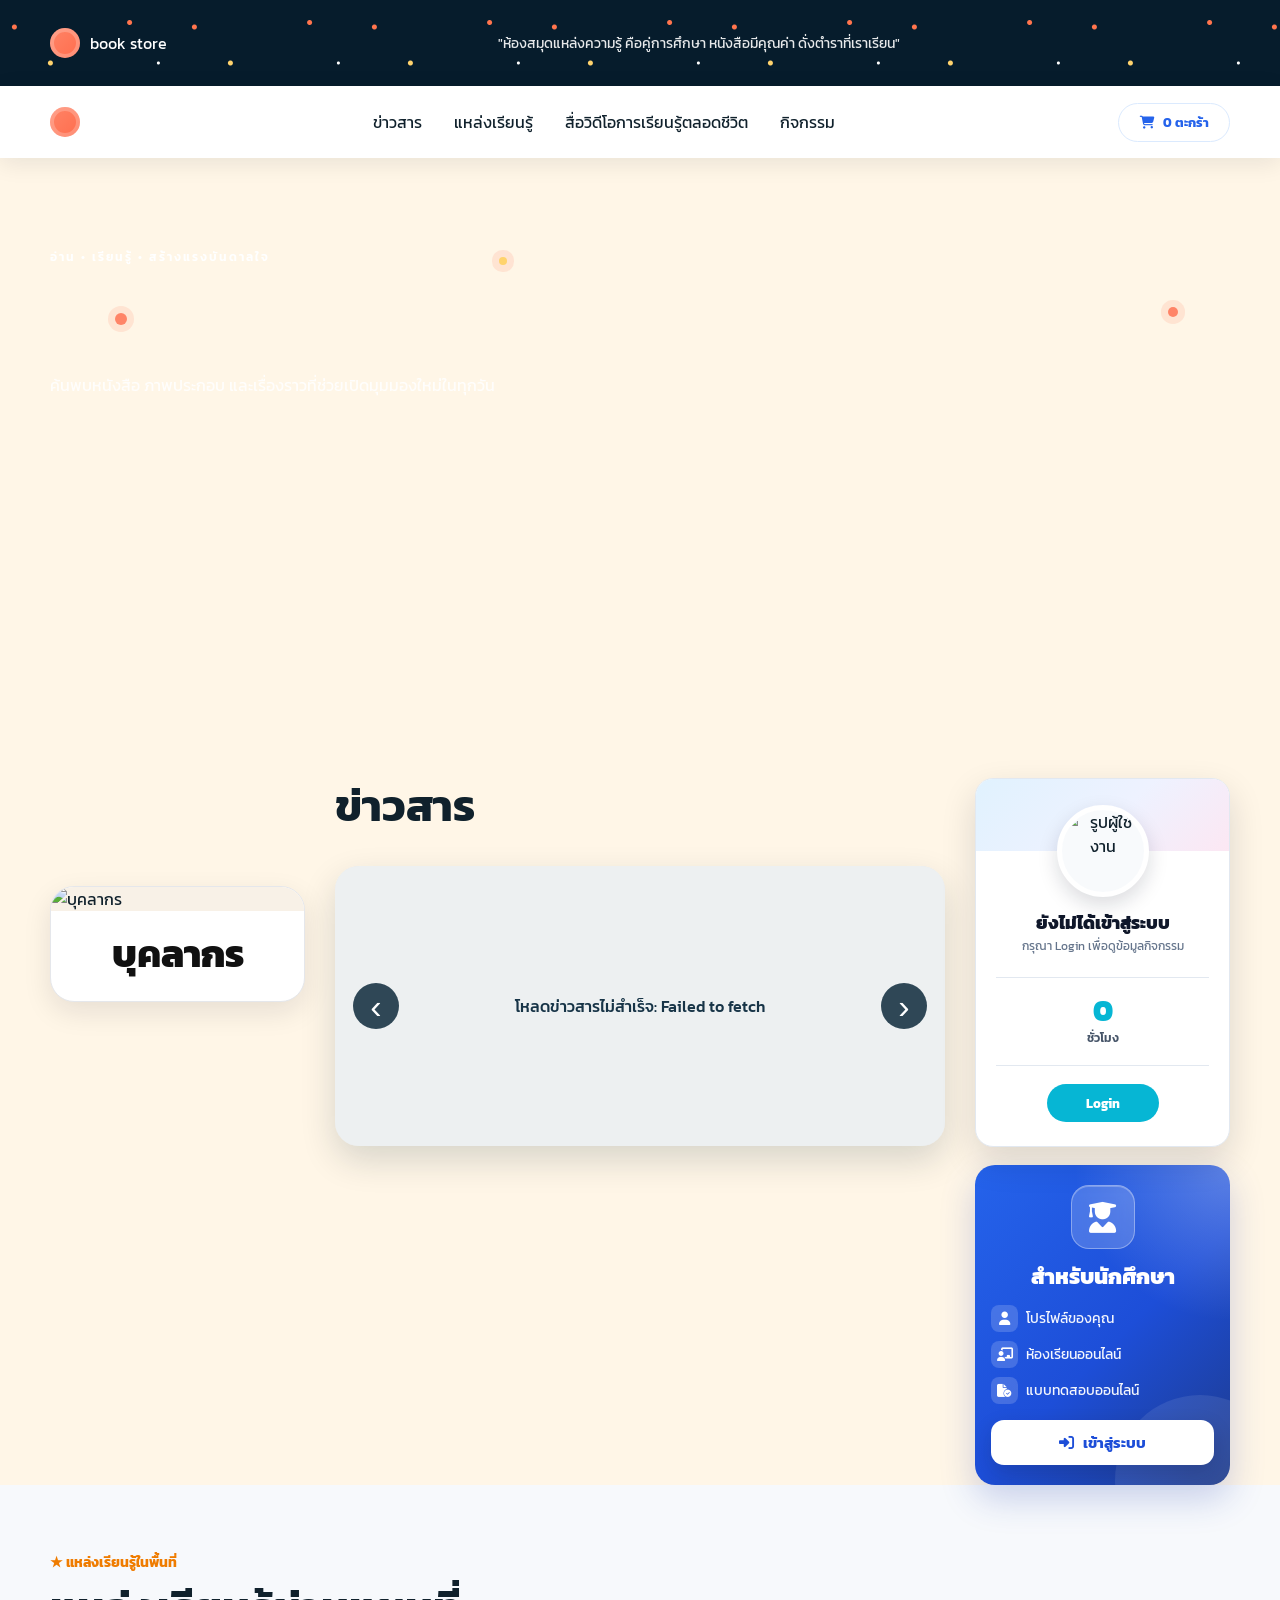
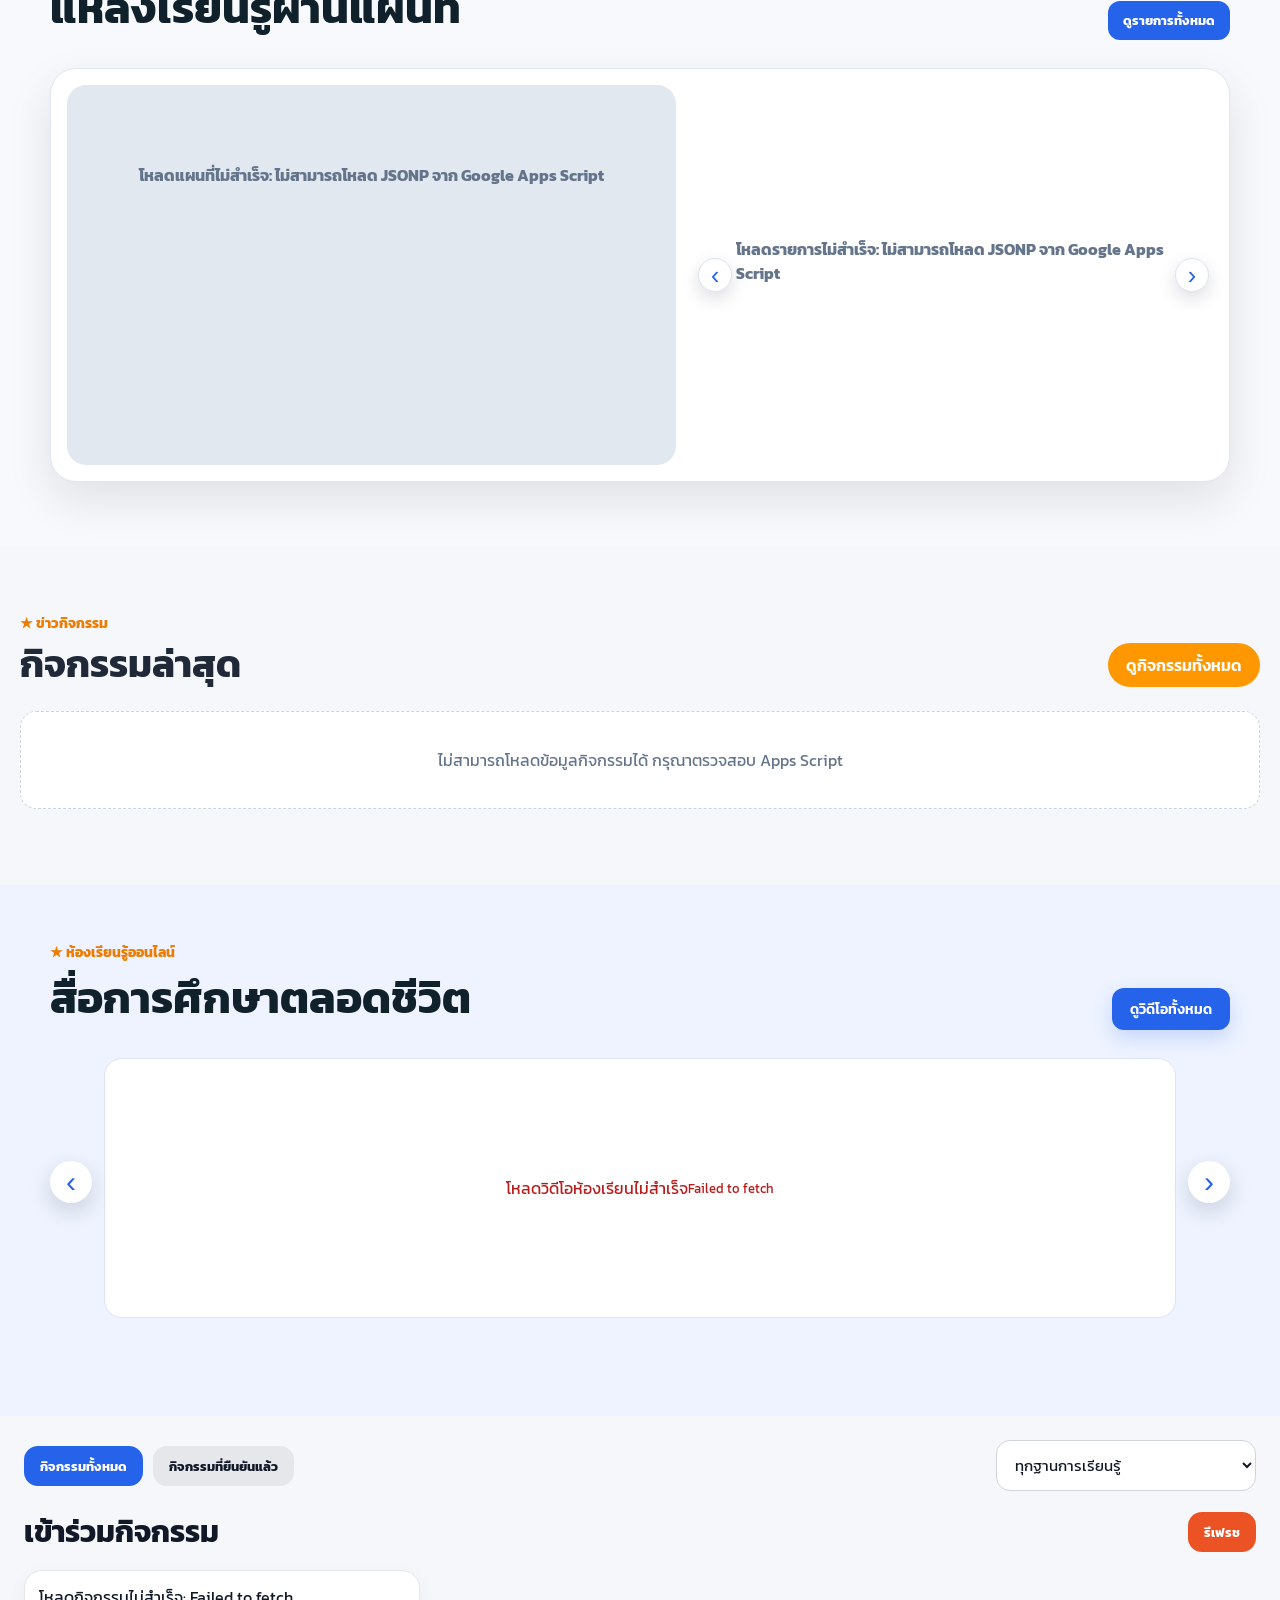
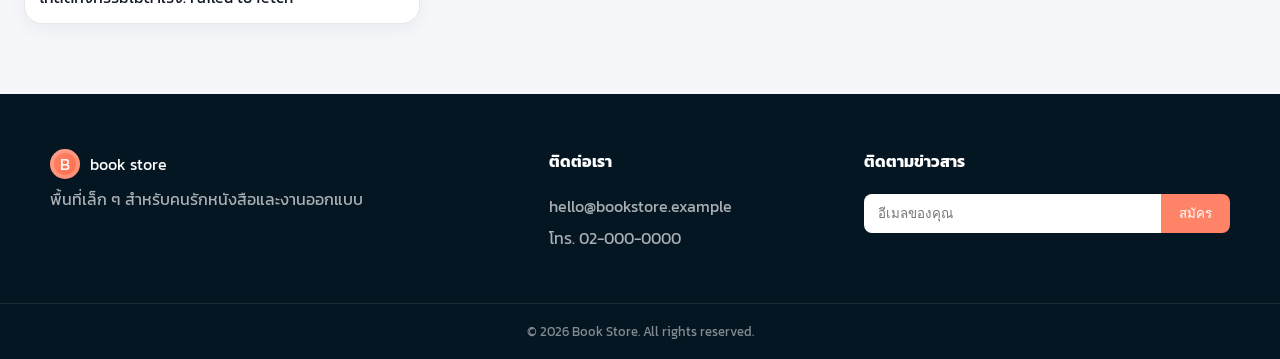
==== commit 9667e1b0: "Update index.html" ====
--- a/index.html
+++ b/index.html
@@ -28,7 +28,7 @@
   <link rel="stylesheet" href="bus-box.css?v=20260723-1" />
   <link rel="stylesheet" href="classroom-box.css?v=20260720-2" />
   <link rel="stylesheet" href="profile-box.css?v=20260721-2" />
-<link rel="stylesheet" href="student-box.css?v=20260724-1" />
+<link rel="stylesheet" href="student-box.css?v=20260724-2" />
   <script src="https://cdn.jsdelivr.net/npm/sweetalert2@11"></script>
 <link
   rel="stylesheet"
--- a/student-box.css
+++ b/student-box.css
@@ -177,6 +177,143 @@
   }
 }
 
-    margin:0;
-    width:100%;
-}
+/* =========================================================
+   Student Box ต่อใต้ Profile Box ในคอลัมน์ด้านขวา
+   ========================================================= */
+
+/* Desktop จอกว้าง: คอลัมน์ขวาลอยอยู่ข้างข่าวสาร */
+.right-info-stack {
+  position: absolute;
+  top: 108px;
+  right: -285px;
+  z-index: 20;
+  display: flex;
+  flex-direction: column;
+  gap: 18px;
+  width: 255px;
+  max-width: 255px;
+  min-width: 0;
+}
+
+/* ยกเลิก position เดิมของ profileBox เพราะให้ตัวครอบเป็นผู้กำหนดตำแหน่งแทน */
+.right-info-stack > .profile-box {
+  position: relative !important;
+  top: auto !important;
+  right: auto !important;
+  left: auto !important;
+  width: 100% !important;
+  max-width: none !important;
+  margin: 0 !important;
+  flex: 0 0 auto;
+}
+
+/* Student Box เป็นกล่องแนวตั้งขนาดเท่ากับ Profile Box */
+.right-info-stack > .student-box {
+  display: flex;
+  flex-direction: column;
+  align-items: stretch;
+  gap: 14px;
+  width: 100%;
+  max-width: none;
+  margin: 0;
+  padding: 20px 16px;
+  border-radius: 20px;
+  box-sizing: border-box;
+  flex: 0 0 auto;
+}
+
+.right-info-stack .student-box-icon {
+  width: 64px;
+  height: 64px;
+  flex: 0 0 64px;
+  margin: 0 auto;
+  border-radius: 18px;
+}
+
+.right-info-stack .student-box-icon i {
+  font-size: 31px;
+}
+
+.right-info-stack .student-box-content {
+  width: 100%;
+  min-width: 0;
+  text-align: center;
+}
+
+.right-info-stack .student-box-content h2 {
+  margin: 0 0 14px;
+  font-size: 22px;
+}
+
+.right-info-stack .student-box-list {
+  display: flex;
+  flex-direction: column;
+  align-items: stretch;
+  gap: 9px;
+  margin: 0 0 16px;
+}
+
+.right-info-stack .student-box-list li {
+  width: 100%;
+  min-width: 0;
+  text-align: left;
+  font-size: 14px;
+}
+
+.right-info-stack .student-login-btn {
+  width: 100%;
+  min-width: 0;
+  box-sizing: border-box;
+}
+
+/* Desktop / Notebook: rightInfoStack เป็นคอลัมน์ที่ 3 ของ Grid */
+@media (max-width: 1450px) {
+  .news-bus-layout {
+    display: grid;
+    grid-template-columns: 255px minmax(0, 1fr) 255px;
+    align-items: start;
+    gap: 30px;
+  }
+
+  .right-info-stack {
+    position: relative;
+    top: auto;
+    right: auto;
+    grid-column: 3;
+    display: flex;
+    width: 100%;
+    max-width: 255px;
+    margin: 0;
+  }
+}
+
+/* Tablet แนวนอน: ย้ายคอลัมน์ขวาลงด้านล่างและจัดกึ่งกลาง */
+@media (max-width: 1100px) {
+  .news-bus-layout {
+    grid-template-columns: 255px minmax(0, 1fr);
+  }
+
+  .right-info-stack {
+    grid-column: 1 / -1;
+    width: min(420px, 100%);
+    max-width: 420px;
+    margin: 0 auto;
+  }
+}
+
+/* Tablet / Mobile: เรียงทุกส่วนเป็นแนวตั้ง */
+@media (max-width: 900px) {
+  .right-info-stack {
+    position: relative;
+    order: 3;
+    width: min(420px, 100%);
+    max-width: 420px;
+    margin: 0 auto;
+  }
+}
+
+@media (max-width: 420px) {
+  .right-info-stack > .student-box {
+    padding: 18px 15px;
+  }
+}
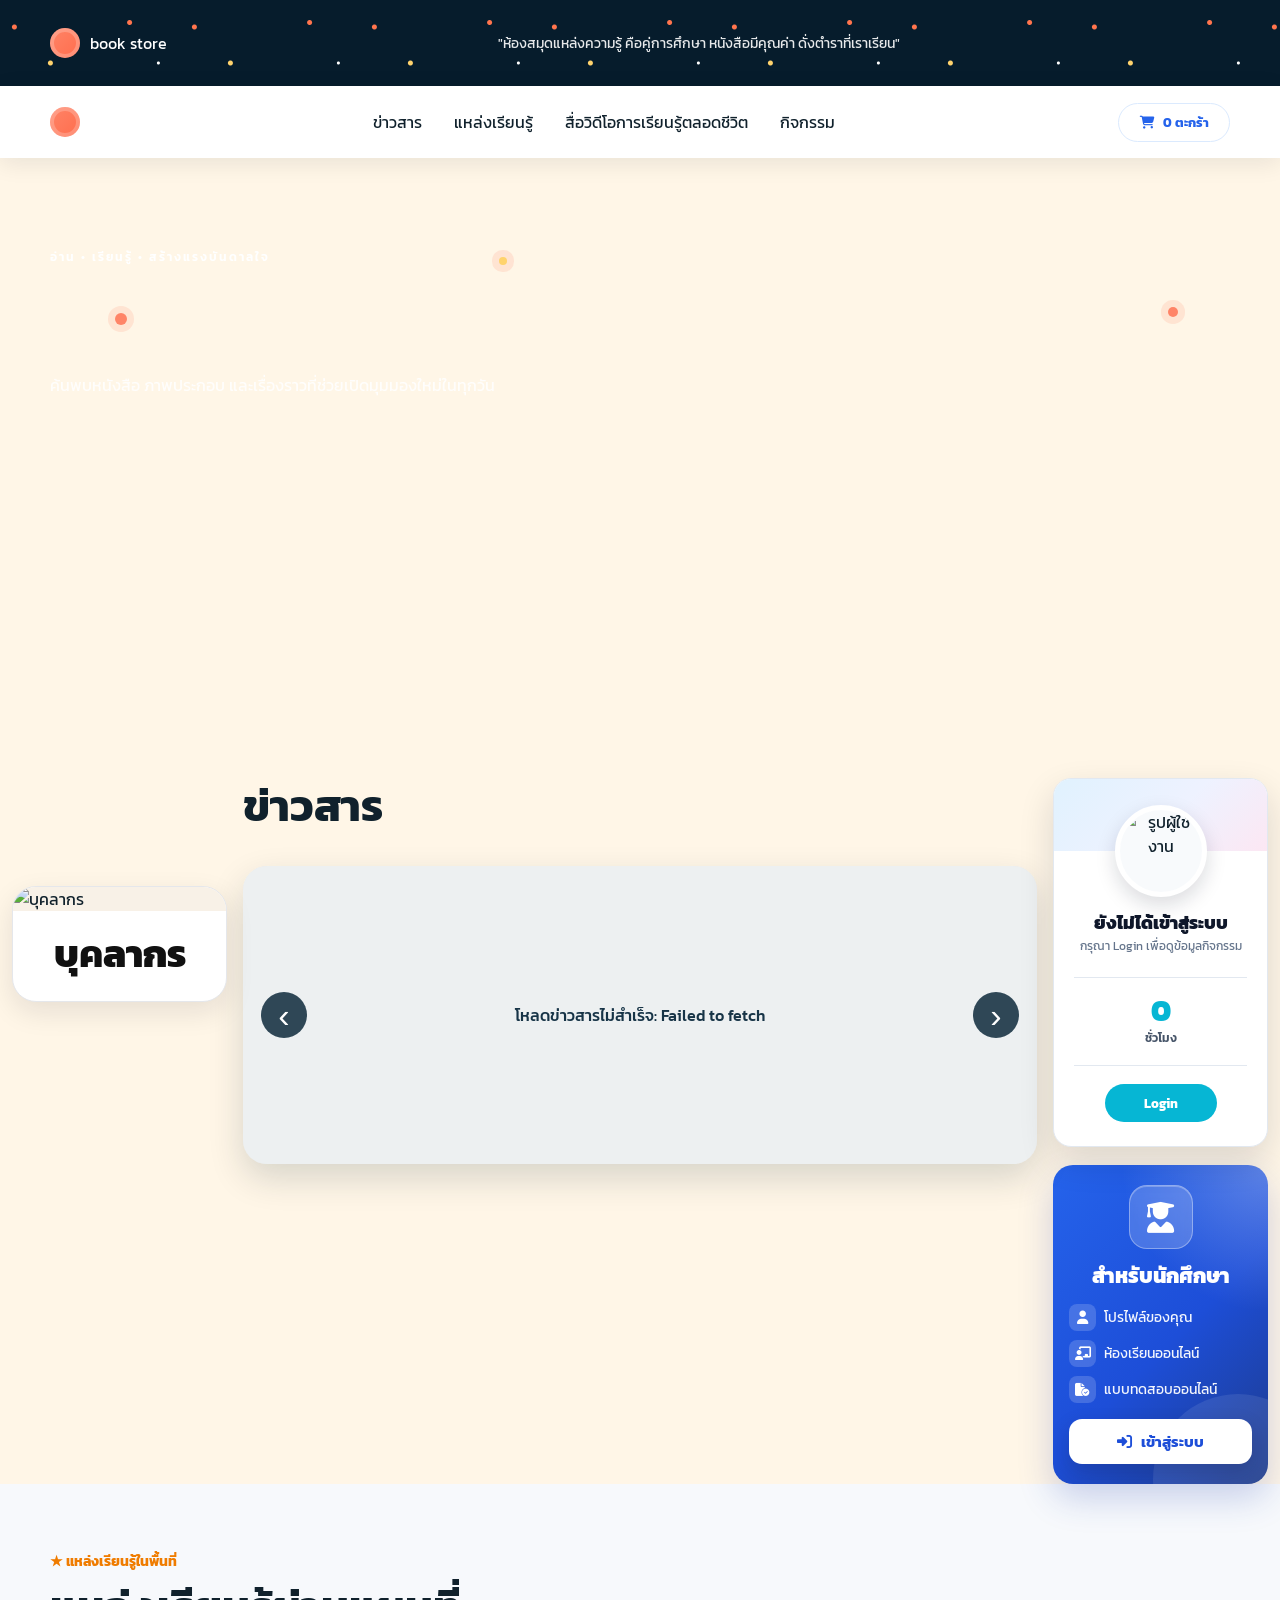
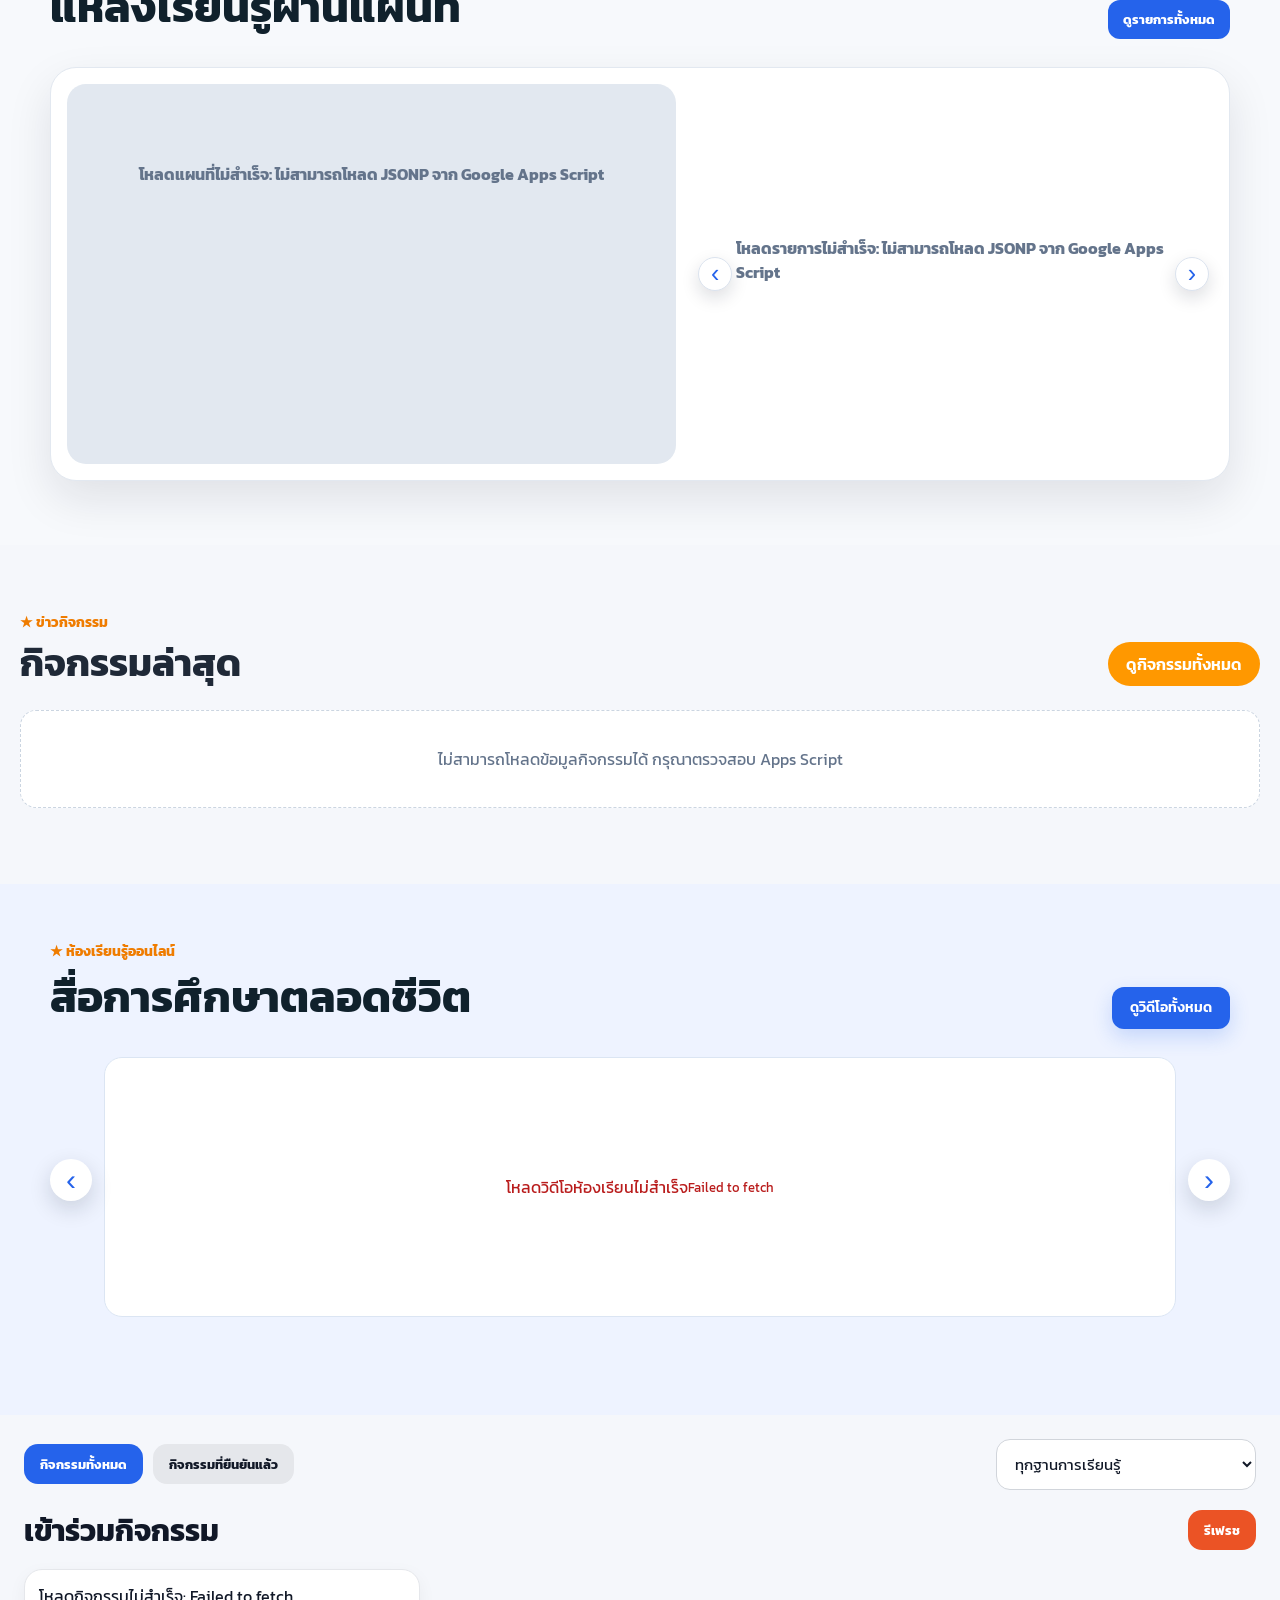
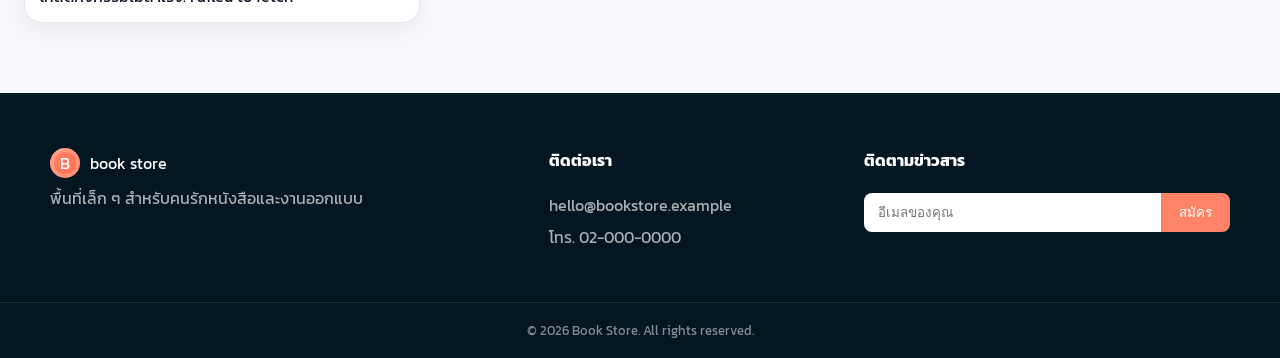
==== commit 2de68d48: "Update index.html" ====
--- a/index.html
+++ b/index.html
@@ -28,7 +28,7 @@
   <link rel="stylesheet" href="bus-box.css?v=20260723-1" />
   <link rel="stylesheet" href="classroom-box.css?v=20260720-2" />
   <link rel="stylesheet" href="profile-box.css?v=20260721-2" />
-<link rel="stylesheet" href="student-box.css?v=20260724-2" />
+<link rel="stylesheet" href="student-box.css?v=20260730-3" />
   <script src="https://cdn.jsdelivr.net/npm/sweetalert2@11"></script>
 <link
   rel="stylesheet"
--- a/style.css
+++ b/style.css
@@ -2033,3 +2033,160 @@
     font-size:26px;
   }
 }
+/* =====================================================
+   แก้หน้าเว็บล้นจอบน Mac / Notebook
+===================================================== */
+
+html,
+body {
+  width: 100%;
+  max-width: 100%;
+  overflow-x: hidden;
+}
+
+*,
+*::before,
+*::after {
+  box-sizing: border-box;
+}
+
+.container {
+  width: min(100% - 32px, 1440px);
+  max-width: 1440px;
+  margin-left: auto;
+  margin-right: auto;
+}
+
+/* Layout หลัก: ซ้าย - ข่าว - ขวา */
+.news-bus-layout {
+  display: grid;
+  grid-template-columns:
+    minmax(180px, 255px)
+    minmax(0, 1fr)
+    minmax(180px, 255px);
+  gap: 24px;
+  width: 100%;
+  max-width: 100%;
+  align-items: start;
+}
+
+/* ป้องกันคอลัมน์กลางดัน Grid ล้น */
+.news-column,
+.news-slider,
+.news-slides {
+  min-width: 0;
+  max-width: 100%;
+}
+
+/* รูปข่าวไม่ดันหน้าเว็บ */
+.news-slider img,
+.news-slide img {
+  display: block;
+  width: 100%;
+  max-width: 100%;
+  height: auto;
+}
+
+/* คอลัมน์ซ้ายและขวา */
+.left-info-stack,
+.right-info-stack {
+  width: 100%;
+  min-width: 0;
+  max-width: 255px;
+}
+
+.right-info-stack {
+  display: flex;
+  flex-direction: column;
+  gap: 18px;
+}
+
+/* กล่องทั้งหมดต้องไม่กว้างเกินคอลัมน์ */
+.boss-box,
+.team-link-card,
+.profile-box,
+.student-box {
+  width: 100%;
+  max-width: 100%;
+  margin-left: 0;
+  margin-right: 0;
+}
+/* MacBook / Notebook หน้าจอไม่กว้างมาก */
+@media (max-width: 1280px) {
+  .container {
+    width: min(100% - 24px, 1180px);
+  }
+
+  .news-bus-layout {
+    grid-template-columns:
+      minmax(160px, 210px)
+      minmax(0, 1fr)
+      minmax(160px, 210px);
+    gap: 16px;
+  }
+
+  .left-info-stack,
+  .right-info-stack {
+    max-width: 210px;
+  }
+
+  .profile-box,
+  .student-box,
+  .boss-box,
+  .team-link-card {
+    max-width: 210px;
+  }
+}
+@media (max-width: 1100px) {
+  .news-bus-layout {
+    grid-template-columns:
+      minmax(170px, 220px)
+      minmax(0, 1fr);
+  }
+
+  .right-info-stack {
+    grid-column: 1 / -1;
+    max-width: none;
+    display: grid;
+    grid-template-columns: repeat(2, minmax(0, 1fr));
+    gap: 16px;
+  }
+
+  .right-info-stack .profile-box,
+  .right-info-stack .student-box {
+    width: 100%;
+    max-width: none;
+  }
+}
+@media (max-width: 768px) {
+  .container {
+    width: min(100% - 20px, 100%);
+  }
+
+  .news-bus-layout {
+    display: flex;
+    flex-direction: column;
+    gap: 18px;
+  }
+
+  .left-info-stack,
+  .right-info-stack,
+  .news-column {
+    width: 100%;
+    max-width: none;
+  }
+
+  .left-info-stack,
+  .right-info-stack {
+    display: grid;
+    grid-template-columns: repeat(2, minmax(0, 1fr));
+    gap: 14px;
+  }
+}
+
+@media (max-width: 520px) {
+  .left-info-stack,
+  .right-info-stack {
+    grid-template-columns: 1fr;
+  }
+}
--- a/student-box.css
+++ b/student-box.css
@@ -177,49 +177,77 @@
   }
 }
 
-/* =========================================================
-   Student Box ต่อใต้ Profile Box ในคอลัมน์ด้านขวา
-   ========================================================= */
-
-/* Desktop จอกว้าง: คอลัมน์ขวาลอยอยู่ข้างข่าวสาร */
+/* =====================================================
+   Responsive three-column news layout
+   Keeps left and right cards fully inside the viewport.
+===================================================== */
+
+.news-section > .container {
+  width: min(1680px, calc(100% - 32px));
+  max-width: none;
+  margin-inline: auto;
+}
+
+.news-bus-layout {
+  display: grid !important;
+  grid-template-columns:
+    minmax(180px, 255px)
+    minmax(0, 1fr)
+    minmax(180px, 255px) !important;
+  align-items: start;
+  gap: clamp(14px, 1.6vw, 30px);
+  width: 100%;
+  max-width: 100%;
+}
+
+.left-info-stack,
+.right-info-stack,
+.news-column {
+  min-width: 0;
+}
+
+.left-info-stack,
 .right-info-stack {
-  position: absolute;
-  top: 108px;
-  right: -285px;
-  z-index: 20;
+  width: 100%;
+  max-width: 255px;
+}
+
+.left-info-stack,
+.right-info-stack {
   display: flex;
   flex-direction: column;
   gap: 18px;
-  width: 255px;
-  max-width: 255px;
+  align-self: start;
+}
+
+.news-column,
+.news-slider,
+.news-slides {
+  width: 100%;
+  max-width: 100%;
   min-width: 0;
 }
 
-/* ยกเลิก position เดิมของ profileBox เพราะให้ตัวครอบเป็นผู้กำหนดตำแหน่งแทน */
-.right-info-stack > .profile-box {
+.right-info-stack .profile-box,
+.right-info-stack .student-box,
+.left-info-stack .boss-box,
+.left-info-stack .team-link-card {
   position: relative !important;
-  top: auto !important;
-  right: auto !important;
-  left: auto !important;
+  inset: auto !important;
   width: 100% !important;
-  max-width: none !important;
+  max-width: 100% !important;
+  min-width: 0 !important;
   margin: 0 !important;
-  flex: 0 0 auto;
-}
-
-/* Student Box เป็นกล่องแนวตั้งขนาดเท่ากับ Profile Box */
-.right-info-stack > .student-box {
+  transform: none !important;
+}
+
+.right-info-stack .student-box {
   display: flex;
   flex-direction: column;
   align-items: stretch;
   gap: 14px;
-  width: 100%;
-  max-width: none;
-  margin: 0;
   padding: 20px 16px;
   border-radius: 20px;
-  box-sizing: border-box;
-  flex: 0 0 auto;
 }
 
 .right-info-stack .student-box-icon {
@@ -236,13 +264,12 @@
 
 .right-info-stack .student-box-content {
   width: 100%;
-  min-width: 0;
   text-align: center;
 }
 
 .right-info-stack .student-box-content h2 {
   margin: 0 0 14px;
-  font-size: 22px;
+  font-size: 21px;
 }
 
 .right-info-stack .student-box-list {
@@ -255,7 +282,6 @@
 
 .right-info-stack .student-box-list li {
   width: 100%;
-  min-width: 0;
   text-align: left;
   font-size: 14px;
 }
@@ -263,57 +289,69 @@
 .right-info-stack .student-login-btn {
   width: 100%;
   min-width: 0;
-  box-sizing: border-box;
-}
-
-/* Desktop / Notebook: rightInfoStack เป็นคอลัมน์ที่ 3 ของ Grid */
-@media (max-width: 1450px) {
+}
+
+/* Narrow desktop / notebook */
+@media (max-width: 1350px) and (min-width: 1101px) {
+  .news-section > .container {
+    width: min(100% - 24px, 1320px);
+  }
+
   .news-bus-layout {
+    grid-template-columns:
+      minmax(170px, 215px)
+      minmax(0, 1fr)
+      minmax(170px, 215px) !important;
+    gap: 16px;
+  }
+
+  .left-info-stack,
+  .right-info-stack {
+    max-width: 215px;
+  }
+}
+
+/* Tablet and small notebook: news first, cards below */
+@media (max-width: 1100px) {
+  .news-section > .container {
+    width: min(100% - 24px, 1060px);
+  }
+
+  .news-bus-layout {
+    display: grid !important;
+    grid-template-columns: 1fr !important;
+    gap: 20px;
+  }
+
+  .news-column {
+    order: 1;
+  }
+
+  .left-info-stack {
+    order: 2;
+  }
+
+  .right-info-stack {
+    order: 3;
+  }
+
+  .left-info-stack,
+  .right-info-stack {
     display: grid;
-    grid-template-columns: 255px minmax(0, 1fr) 255px;
-    align-items: start;
-    gap: 30px;
-  }
-
+    grid-template-columns: repeat(2, minmax(0, 1fr));
+    width: 100%;
+    max-width: none;
+    gap: 16px;
+  }
+}
+
+@media (max-width: 640px) {
+  .news-section > .container {
+    width: min(100% - 20px, 100%);
+  }
+
+  .left-info-stack,
   .right-info-stack {
-    position: relative;
-    top: auto;
-    right: auto;
-    grid-column: 3;
-    display: flex;
-    width: 100%;
-    max-width: 255px;
-    margin: 0;
-  }
-}
-
-/* Tablet แนวนอน: ย้ายคอลัมน์ขวาลงด้านล่างและจัดกึ่งกลาง */
-@media (max-width: 1100px) {
-  .news-bus-layout {
-    grid-template-columns: 255px minmax(0, 1fr);
-  }
-
-  .right-info-stack {
-    grid-column: 1 / -1;
-    width: min(420px, 100%);
-    max-width: 420px;
-    margin: 0 auto;
-  }
-}
-
-/* Tablet / Mobile: เรียงทุกส่วนเป็นแนวตั้ง */
-@media (max-width: 900px) {
-  .right-info-stack {
-    position: relative;
-    order: 3;
-    width: min(420px, 100%);
-    max-width: 420px;
-    margin: 0 auto;
-  }
-}
-
-@media (max-width: 420px) {
-  .right-info-stack > .student-box {
-    padding: 18px 15px;
-  }
-}
+    grid-template-columns: 1fr;
+  }
+}
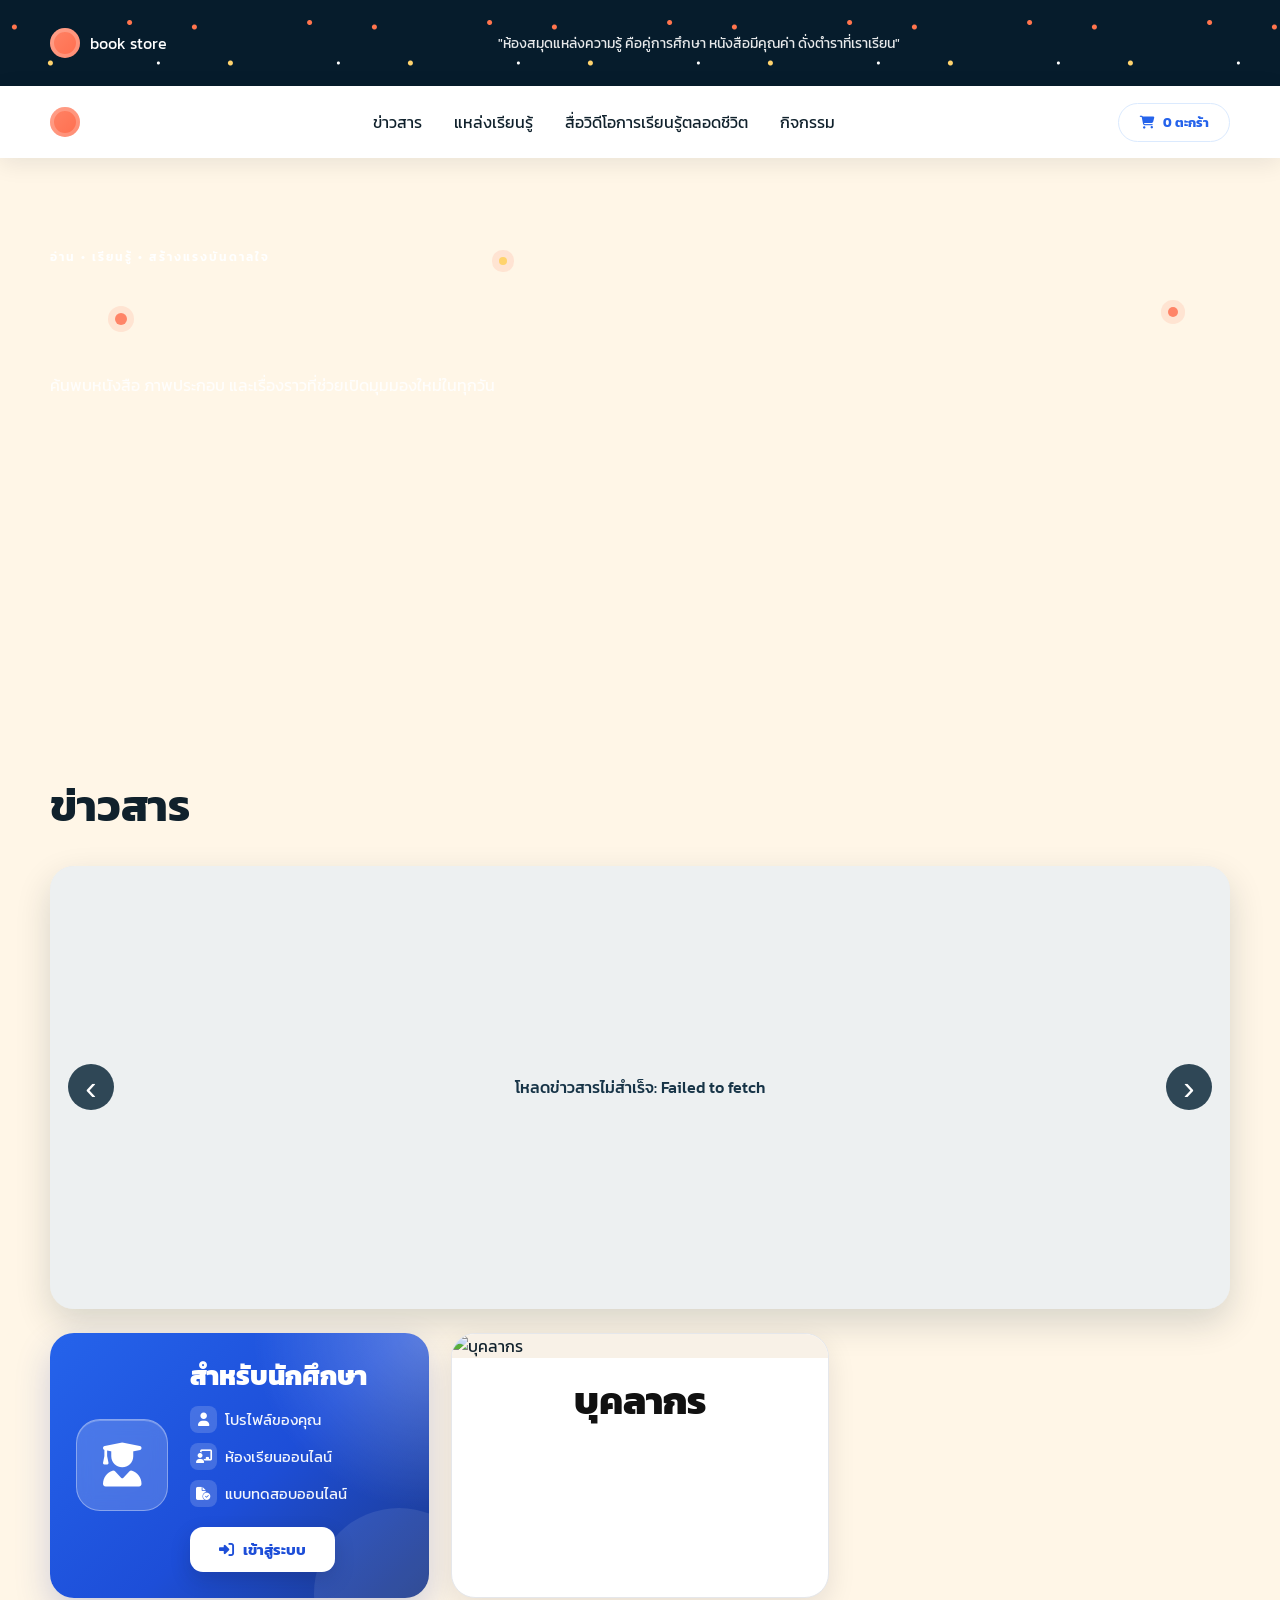
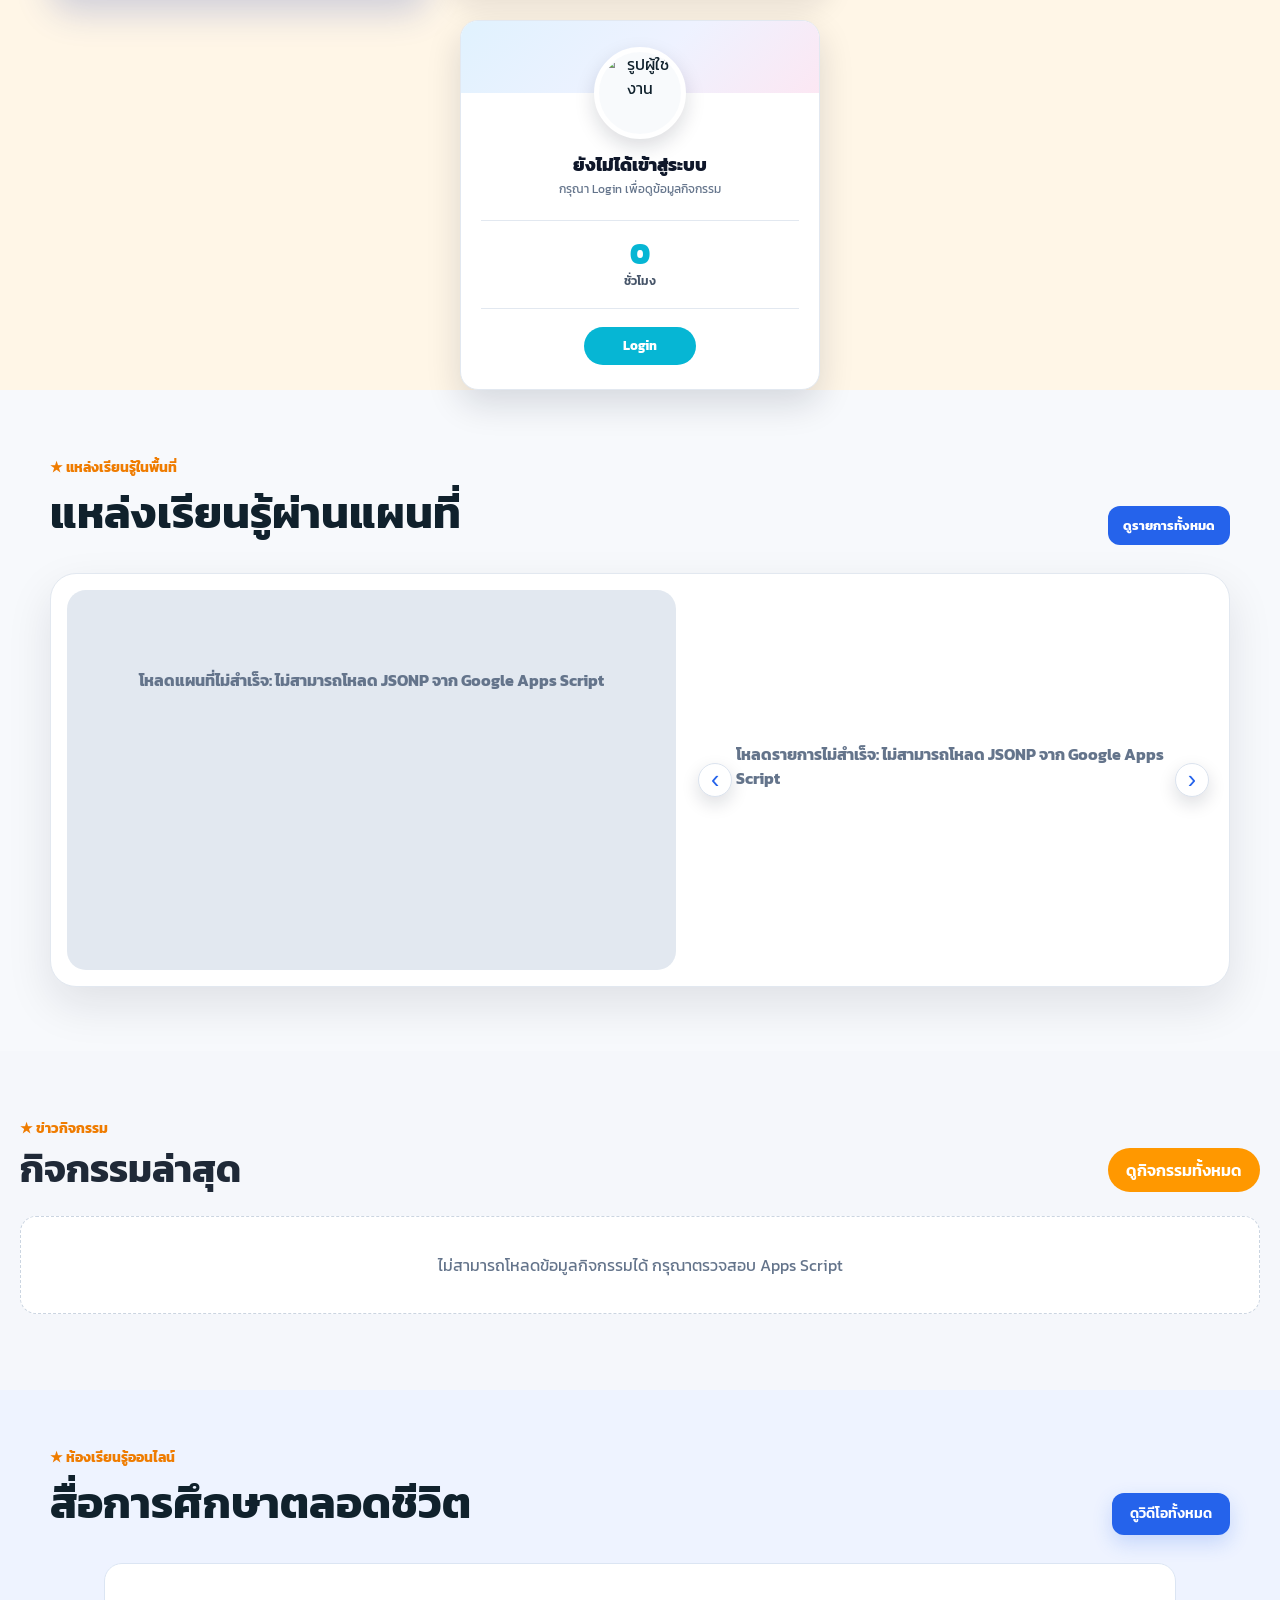
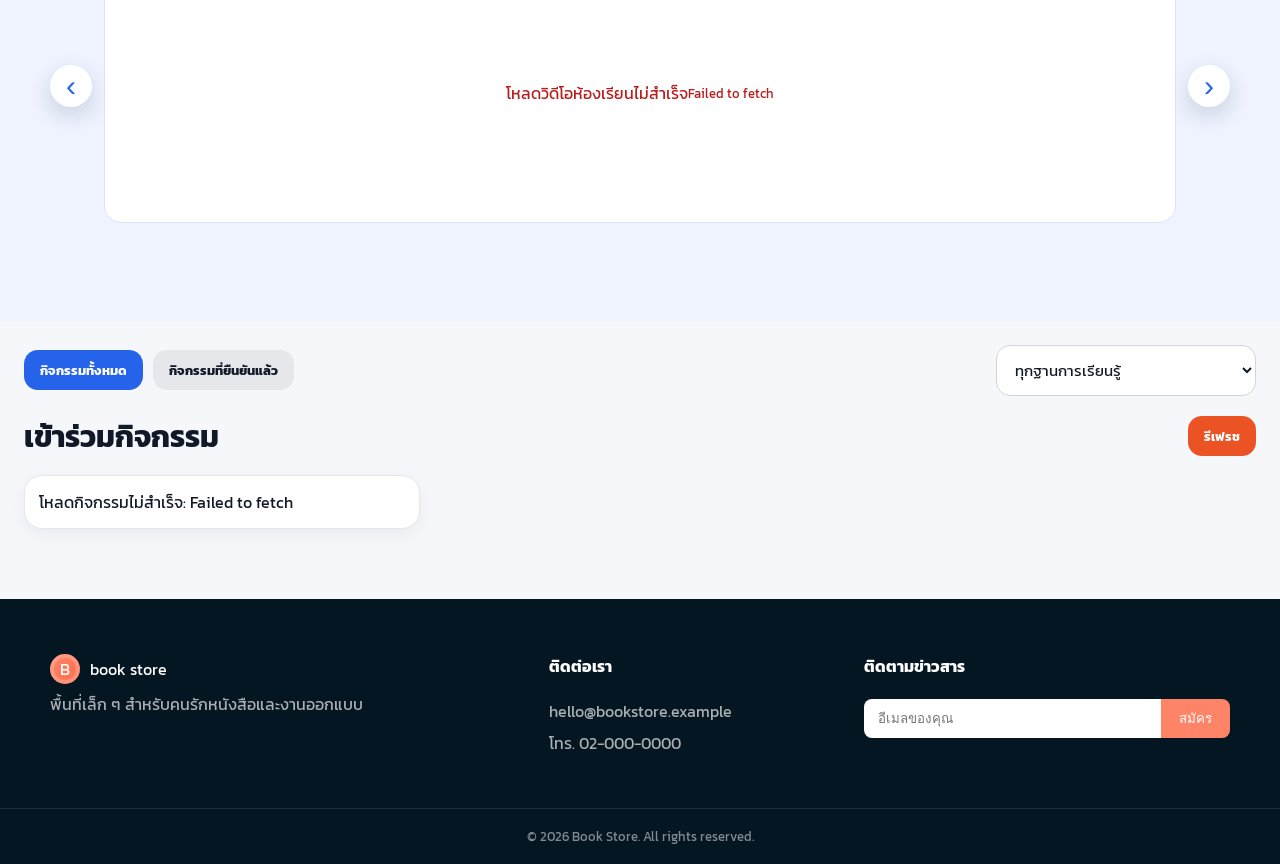
==== commit 48bf05c9: "Update index.html" ====
--- a/index.html
+++ b/index.html
@@ -28,7 +28,7 @@
   <link rel="stylesheet" href="bus-box.css?v=20260723-1" />
   <link rel="stylesheet" href="classroom-box.css?v=20260720-2" />
   <link rel="stylesheet" href="profile-box.css?v=20260721-2" />
-<link rel="stylesheet" href="student-box.css?v=20260730-3" />
+<link rel="stylesheet" href="student-box.css?v=20260724-2" />
   <script src="https://cdn.jsdelivr.net/npm/sweetalert2@11"></script>
 <link
   rel="stylesheet"
@@ -104,38 +104,6 @@
 <section id="news" class="news-section">
   <div class="container">
     <div id="newsBusLayout" class="news-bus-layout bus-is-hidden">
-
-      <div id="leftInfoStack" class="left-info-stack">
-        <aside id="bossBox" class="boss-box" hidden aria-live="polite">
-          <div class="boss-photo-wrap">
-            <img id="bossPhoto" class="boss-photo" src="" alt="รูปผู้บริหาร">
-          </div>
-          <div class="boss-text">
-            <div id="bossName" class="boss-name"></div>
-            <div id="bossPosition" class="boss-position"></div>
-          </div>
-        </aside>
-<!-- Team Box -->
-<article class="team-link-card">
-  <a href="team.html"
-     class="team-link-card-link"
-     aria-label="เปิดหน้าทำเนียบบุคลากร">
-
-    <div class="team-link-image">
-      <img
-        src="https://static.wixstatic.com/media/a503e5_c66a13b690264d99aad6ba41509785ba~mv2.png"
-        alt="บุคลากร"
-        loading="lazy">
-    </div>
-
-    <div class="team-link-title">
-      บุคลากร
-    </div>
-
-  </a>
-</article>
-      </div>
-
       <div class="news-column">
         <div class="section-heading">
           <div>
@@ -151,9 +119,57 @@
           <button id="newsNext" class="news-arrow news-next" type="button" aria-label="ข่าวถัดไป">›</button>
           <div id="newsDots" class="news-dots"></div>
         </div>
-      </div>
-<div id="rightInfoStack" class="right-info-stack">
-      <aside id="profileBox" class="profile-box" aria-live="polite">
+
+        <!-- กล่องข้อมูลต่อใต้ข่าวสาร: อยู่ในแถวเดียวกัน -->
+        <div class="news-info-row">
+          <aside id="bossBox" class="boss-box" hidden aria-live="polite">
+            <div class="boss-photo-wrap">
+              <img id="bossPhoto" class="boss-photo" src="" alt="รูปผู้บริหาร">
+            </div>
+            <div class="boss-text">
+              <div id="bossName" class="boss-name"></div>
+              <div id="bossPosition" class="boss-position"></div>
+            </div>
+          </aside>
+
+          <section id="studentBox" class="student-box">
+            <div class="student-box-icon">
+              <i class="fa-solid fa-user-graduate"></i>
+            </div>
+            <div class="student-box-content">
+              <h2>สำหรับนักศึกษา</h2>
+              <ul class="student-box-list">
+                <li><i class="fa-solid fa-user"></i><span>โปรไฟล์ของคุณ</span></li>
+                <li><i class="fa-solid fa-chalkboard-user"></i><span>ห้องเรียนออนไลน์</span></li>
+                <li><i class="fa-solid fa-file-circle-check"></i><span>แบบทดสอบออนไลน์</span></li>
+              </ul>
+              <a href="https://brainboosthub.github.io/dole/ex.html"
+                 target="_blank"
+                 rel="noopener noreferrer"
+                 class="student-login-btn">
+                <i class="fa-solid fa-right-to-bracket"></i>
+                เข้าสู่ระบบ
+              </a>
+            </div>
+          </section>
+
+          <article class="team-link-card">
+            <a href="team.html"
+               class="team-link-card-link"
+               aria-label="เปิดหน้าทำเนียบบุคลากร">
+              <div class="team-link-image">
+                <img src="https://static.wixstatic.com/media/a503e5_c66a13b690264d99aad6ba41509785ba~mv2.png"
+                     alt="บุคลากร"
+                     loading="lazy">
+              </div>
+              <div class="team-link-title">บุคลากร</div>
+            </a>
+          </article>
+        </div>
+
+        <!-- คง Profile Box และระบบเดิมไว้ แต่ไม่วางเป็น Box ด้านข้าง -->
+        <div class="profile-below-news">
+<aside id="profileBox" class="profile-box" aria-live="polite">
          <button
       id="profilePopupClose"
       class="profile-popup-close"
@@ -187,48 +203,11 @@
           </div>
         </div>
       </aside>
-<!-- Student Box -->
-<section id="studentBox" class="student-box">
-  <div class="student-box-icon">
-    <i class="fa-solid fa-user-graduate"></i>
-  </div>
-
-  <div class="student-box-content">
-    <h2>สำหรับนักศึกษา</h2>
-
-    <ul class="student-box-list">
-      <li>
-        <i class="fa-solid fa-user"></i>
-        <span>โปรไฟล์ของคุณ</span>
-      </li>
-
-      <li>
-        <i class="fa-solid fa-chalkboard-user"></i>
-        <span>ห้องเรียนออนไลน์</span>
-      </li>
-
-      <li>
-        <i class="fa-solid fa-file-circle-check"></i>
-        <span>แบบทดสอบออนไลน์</span>
-      </li>
-    </ul>
-
-<a
-  href="https://brainboosthub.github.io/dole/ex.html"
-  target="_blank"
-  rel="noopener noreferrer"
-  class="student-login-btn"
->
-  <i class="fa-solid fa-right-to-bracket"></i>
-  เข้าสู่ระบบ
-</a>
+        </div>
+      </div>
+    </div>
   </div>
 </section>
-  </div>
-    </div>
-  </div>
-</section>
-
 
 <!-- แหล่งเรียนรู้ในพื้นที่: Box แยก ไม่กระทบระบบเดิม -->
 <section id="learningSourceBox" class="lsb-section">
--- a/style.css
+++ b/style.css
@@ -2033,160 +2033,3 @@
     font-size:26px;
   }
 }
-/* =====================================================
-   แก้หน้าเว็บล้นจอบน Mac / Notebook
-===================================================== */
-
-html,
-body {
-  width: 100%;
-  max-width: 100%;
-  overflow-x: hidden;
-}
-
-*,
-*::before,
-*::after {
-  box-sizing: border-box;
-}
-
-.container {
-  width: min(100% - 32px, 1440px);
-  max-width: 1440px;
-  margin-left: auto;
-  margin-right: auto;
-}
-
-/* Layout หลัก: ซ้าย - ข่าว - ขวา */
-.news-bus-layout {
-  display: grid;
-  grid-template-columns:
-    minmax(180px, 255px)
-    minmax(0, 1fr)
-    minmax(180px, 255px);
-  gap: 24px;
-  width: 100%;
-  max-width: 100%;
-  align-items: start;
-}
-
-/* ป้องกันคอลัมน์กลางดัน Grid ล้น */
-.news-column,
-.news-slider,
-.news-slides {
-  min-width: 0;
-  max-width: 100%;
-}
-
-/* รูปข่าวไม่ดันหน้าเว็บ */
-.news-slider img,
-.news-slide img {
-  display: block;
-  width: 100%;
-  max-width: 100%;
-  height: auto;
-}
-
-/* คอลัมน์ซ้ายและขวา */
-.left-info-stack,
-.right-info-stack {
-  width: 100%;
-  min-width: 0;
-  max-width: 255px;
-}
-
-.right-info-stack {
-  display: flex;
-  flex-direction: column;
-  gap: 18px;
-}
-
-/* กล่องทั้งหมดต้องไม่กว้างเกินคอลัมน์ */
-.boss-box,
-.team-link-card,
-.profile-box,
-.student-box {
-  width: 100%;
-  max-width: 100%;
-  margin-left: 0;
-  margin-right: 0;
-}
-/* MacBook / Notebook หน้าจอไม่กว้างมาก */
-@media (max-width: 1280px) {
-  .container {
-    width: min(100% - 24px, 1180px);
-  }
-
-  .news-bus-layout {
-    grid-template-columns:
-      minmax(160px, 210px)
-      minmax(0, 1fr)
-      minmax(160px, 210px);
-    gap: 16px;
-  }
-
-  .left-info-stack,
-  .right-info-stack {
-    max-width: 210px;
-  }
-
-  .profile-box,
-  .student-box,
-  .boss-box,
-  .team-link-card {
-    max-width: 210px;
-  }
-}
-@media (max-width: 1100px) {
-  .news-bus-layout {
-    grid-template-columns:
-      minmax(170px, 220px)
-      minmax(0, 1fr);
-  }
-
-  .right-info-stack {
-    grid-column: 1 / -1;
-    max-width: none;
-    display: grid;
-    grid-template-columns: repeat(2, minmax(0, 1fr));
-    gap: 16px;
-  }
-
-  .right-info-stack .profile-box,
-  .right-info-stack .student-box {
-    width: 100%;
-    max-width: none;
-  }
-}
-@media (max-width: 768px) {
-  .container {
-    width: min(100% - 20px, 100%);
-  }
-
-  .news-bus-layout {
-    display: flex;
-    flex-direction: column;
-    gap: 18px;
-  }
-
-  .left-info-stack,
-  .right-info-stack,
-  .news-column {
-    width: 100%;
-    max-width: none;
-  }
-
-  .left-info-stack,
-  .right-info-stack {
-    display: grid;
-    grid-template-columns: repeat(2, minmax(0, 1fr));
-    gap: 14px;
-  }
-}
-
-@media (max-width: 520px) {
-  .left-info-stack,
-  .right-info-stack {
-    grid-template-columns: 1fr;
-  }
-}
--- a/student-box.css
+++ b/student-box.css
@@ -177,77 +177,49 @@
   }
 }
 
-/* =====================================================
-   Responsive three-column news layout
-   Keeps left and right cards fully inside the viewport.
-===================================================== */
-
-.news-section > .container {
-  width: min(1680px, calc(100% - 32px));
-  max-width: none;
-  margin-inline: auto;
-}
-
-.news-bus-layout {
-  display: grid !important;
-  grid-template-columns:
-    minmax(180px, 255px)
-    minmax(0, 1fr)
-    minmax(180px, 255px) !important;
-  align-items: start;
-  gap: clamp(14px, 1.6vw, 30px);
-  width: 100%;
-  max-width: 100%;
-}
-
-.left-info-stack,
-.right-info-stack,
-.news-column {
-  min-width: 0;
-}
-
-.left-info-stack,
+/* =========================================================
+   Student Box ต่อใต้ Profile Box ในคอลัมน์ด้านขวา
+   ========================================================= */
+
+/* Desktop จอกว้าง: คอลัมน์ขวาลอยอยู่ข้างข่าวสาร */
 .right-info-stack {
-  width: 100%;
-  max-width: 255px;
-}
-
-.left-info-stack,
-.right-info-stack {
+  position: absolute;
+  top: 108px;
+  right: -285px;
+  z-index: 20;
   display: flex;
   flex-direction: column;
   gap: 18px;
-  align-self: start;
-}
-
-.news-column,
-.news-slider,
-.news-slides {
-  width: 100%;
-  max-width: 100%;
+  width: 255px;
+  max-width: 255px;
   min-width: 0;
 }
 
-.right-info-stack .profile-box,
-.right-info-stack .student-box,
-.left-info-stack .boss-box,
-.left-info-stack .team-link-card {
+/* ยกเลิก position เดิมของ profileBox เพราะให้ตัวครอบเป็นผู้กำหนดตำแหน่งแทน */
+.right-info-stack > .profile-box {
   position: relative !important;
-  inset: auto !important;
+  top: auto !important;
+  right: auto !important;
+  left: auto !important;
   width: 100% !important;
-  max-width: 100% !important;
-  min-width: 0 !important;
+  max-width: none !important;
   margin: 0 !important;
-  transform: none !important;
-}
-
-.right-info-stack .student-box {
+  flex: 0 0 auto;
+}
+
+/* Student Box เป็นกล่องแนวตั้งขนาดเท่ากับ Profile Box */
+.right-info-stack > .student-box {
   display: flex;
   flex-direction: column;
   align-items: stretch;
   gap: 14px;
+  width: 100%;
+  max-width: none;
+  margin: 0;
   padding: 20px 16px;
   border-radius: 20px;
+  box-sizing: border-box;
+  flex: 0 0 auto;
 }
 
 .right-info-stack .student-box-icon {
@@ -264,12 +236,13 @@
 
 .right-info-stack .student-box-content {
   width: 100%;
+  min-width: 0;
   text-align: center;
 }
 
 .right-info-stack .student-box-content h2 {
   margin: 0 0 14px;
-  font-size: 21px;
+  font-size: 22px;
 }
 
 .right-info-stack .student-box-list {
@@ -282,6 +255,7 @@
 
 .right-info-stack .student-box-list li {
   width: 100%;
+  min-width: 0;
   text-align: left;
   font-size: 14px;
 }
@@ -289,69 +263,161 @@
 .right-info-stack .student-login-btn {
   width: 100%;
   min-width: 0;
-}
-
-/* Narrow desktop / notebook */
-@media (max-width: 1350px) and (min-width: 1101px) {
-  .news-section > .container {
-    width: min(100% - 24px, 1320px);
-  }
-
+  box-sizing: border-box;
+}
+
+/* Desktop / Notebook: rightInfoStack เป็นคอลัมน์ที่ 3 ของ Grid */
+@media (max-width: 1450px) {
   .news-bus-layout {
-    grid-template-columns:
-      minmax(170px, 215px)
-      minmax(0, 1fr)
-      minmax(170px, 215px) !important;
+    display: grid;
+    grid-template-columns: 255px minmax(0, 1fr) 255px;
+    align-items: start;
+    gap: 30px;
+  }
+
+  .right-info-stack {
+    position: relative;
+    top: auto;
+    right: auto;
+    grid-column: 3;
+    display: flex;
+    width: 100%;
+    max-width: 255px;
+    margin: 0;
+  }
+}
+
+/* Tablet แนวนอน: ย้ายคอลัมน์ขวาลงด้านล่างและจัดกึ่งกลาง */
+@media (max-width: 1100px) {
+  .news-bus-layout {
+    grid-template-columns: 255px minmax(0, 1fr);
+  }
+
+  .right-info-stack {
+    grid-column: 1 / -1;
+    width: min(420px, 100%);
+    max-width: 420px;
+    margin: 0 auto;
+  }
+}
+
+/* Tablet / Mobile: เรียงทุกส่วนเป็นแนวตั้ง */
+@media (max-width: 900px) {
+  .right-info-stack {
+    position: relative;
+    order: 3;
+    width: min(420px, 100%);
+    max-width: 420px;
+    margin: 0 auto;
+  }
+}
+
+@media (max-width: 420px) {
+  .right-info-stack > .student-box {
+    padding: 18px 15px;
+  }
+}
+
+
+/* =========================================================
+   Layout ใหม่: กล่องทั้งหมดต่อใต้ newsSlides
+   ========================================================= */
+
+/* ยกเลิก Layout ด้านซ้าย/ด้านขวาเดิม โดยไม่แตะ JavaScript เดิม */
+#newsBusLayout.news-bus-layout {
+  position: relative !important;
+  display: block !important;
+  width: 100% !important;
+  max-width: 100% !important;
+}
+
+#newsBusLayout .news-column {
+  width: 100% !important;
+  min-width: 0 !important;
+  max-width: 100% !important;
+  margin: 0 !important;
+}
+
+/* bossBox + studentBox + team-link-card อยู่แถวเดียวกันใต้ Slider */
+.news-info-row {
+  display: grid;
+  grid-template-columns: repeat(3, minmax(0, 1fr));
+  align-items: stretch;
+  gap: 22px;
+  width: 100%;
+  margin-top: 24px;
+}
+
+.news-info-row > .boss-box,
+.news-info-row > .student-box,
+.news-info-row > .team-link-card {
+  position: relative !important;
+  top: auto !important;
+  right: auto !important;
+  bottom: auto !important;
+  left: auto !important;
+  width: 100% !important;
+  min-width: 0 !important;
+  max-width: none !important;
+  height: 100%;
+  margin: 0 !important;
+  transform: none !important;
+  box-sizing: border-box;
+}
+
+.news-info-row > .boss-box[hidden] {
+  display: none !important;
+}
+
+.news-info-row > .student-box {
+  display: flex;
+  align-items: center;
+}
+
+.news-info-row > .team-link-card,
+.news-info-row > .team-link-card .team-link-card-link {
+  height: 100%;
+}
+
+/* Profile Box ยังคง ID/ระบบเดิม แต่ไม่ลอยอยู่ด้านข้าง */
+.profile-below-news {
+  display: flex;
+  justify-content: center;
+  width: 100%;
+  margin-top: 22px;
+}
+
+.profile-below-news > .profile-box {
+  position: relative !important;
+  top: auto !important;
+  right: auto !important;
+  bottom: auto !important;
+  left: auto !important;
+  width: min(100%, 360px) !important;
+  max-width: 360px !important;
+  margin: 0 !important;
+  transform: none !important;
+}
+
+/* Notebook / Tablet */
+@media (max-width: 1000px) {
+  .news-info-row {
+    grid-template-columns: repeat(2, minmax(0, 1fr));
+  }
+
+  .news-info-row > .student-box {
+    grid-column: 1 / -1;
+  }
+}
+
+/* Smartphone */
+@media (max-width: 680px) {
+  .news-info-row {
+    grid-template-columns: 1fr;
     gap: 16px;
   }
 
-  .left-info-stack,
-  .right-info-stack {
-    max-width: 215px;
-  }
-}
-
-/* Tablet and small notebook: news first, cards below */
-@media (max-width: 1100px) {
-  .news-section > .container {
-    width: min(100% - 24px, 1060px);
-  }
-
-  .news-bus-layout {
-    display: grid !important;
-    grid-template-columns: 1fr !important;
-    gap: 20px;
-  }
-
-  .news-column {
-    order: 1;
-  }
-
-  .left-info-stack {
-    order: 2;
-  }
-
-  .right-info-stack {
-    order: 3;
-  }
-
-  .left-info-stack,
-  .right-info-stack {
-    display: grid;
-    grid-template-columns: repeat(2, minmax(0, 1fr));
-    width: 100%;
-    max-width: none;
-    gap: 16px;
-  }
-}
-
-@media (max-width: 640px) {
-  .news-section > .container {
-    width: min(100% - 20px, 100%);
-  }
-
-  .left-info-stack,
-  .right-info-stack {
-    grid-template-columns: 1fr;
-  }
-}
+  .news-info-row > .student-box {
+    grid-column: auto;
+  }
+}
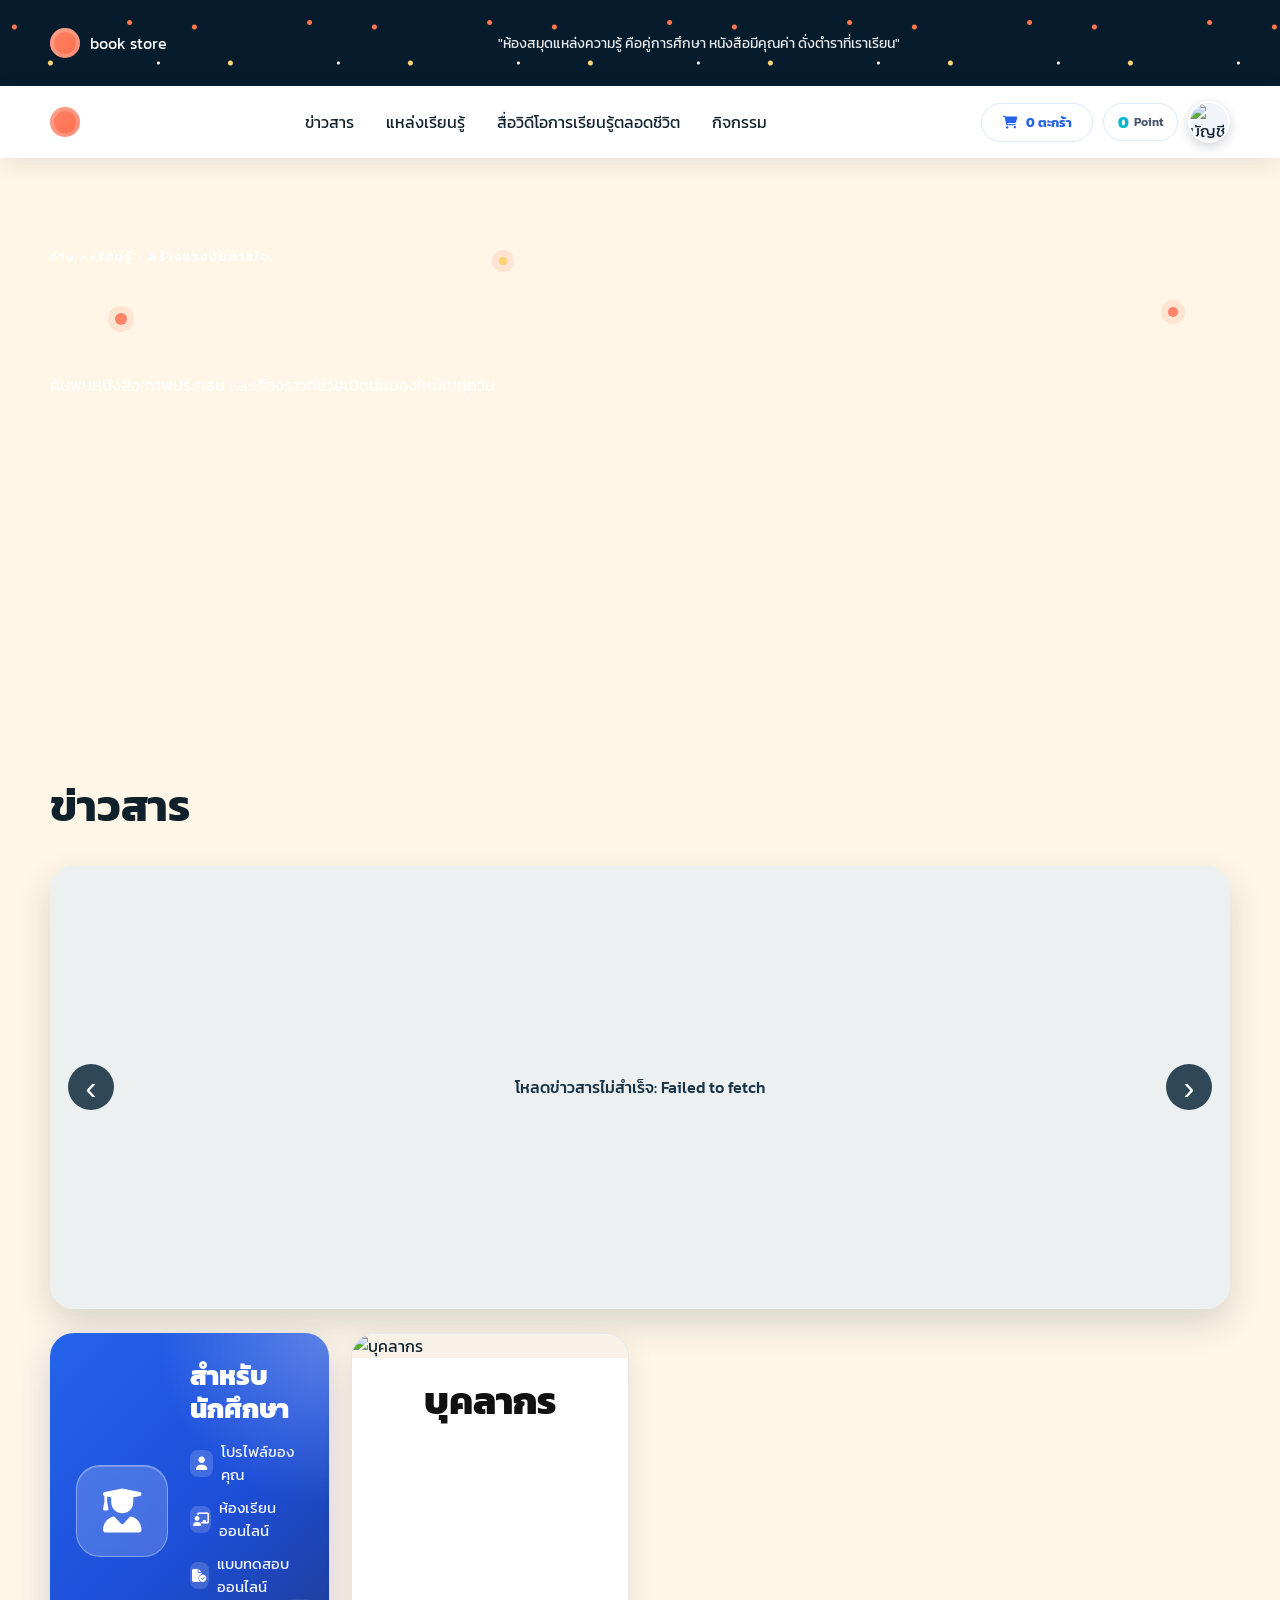
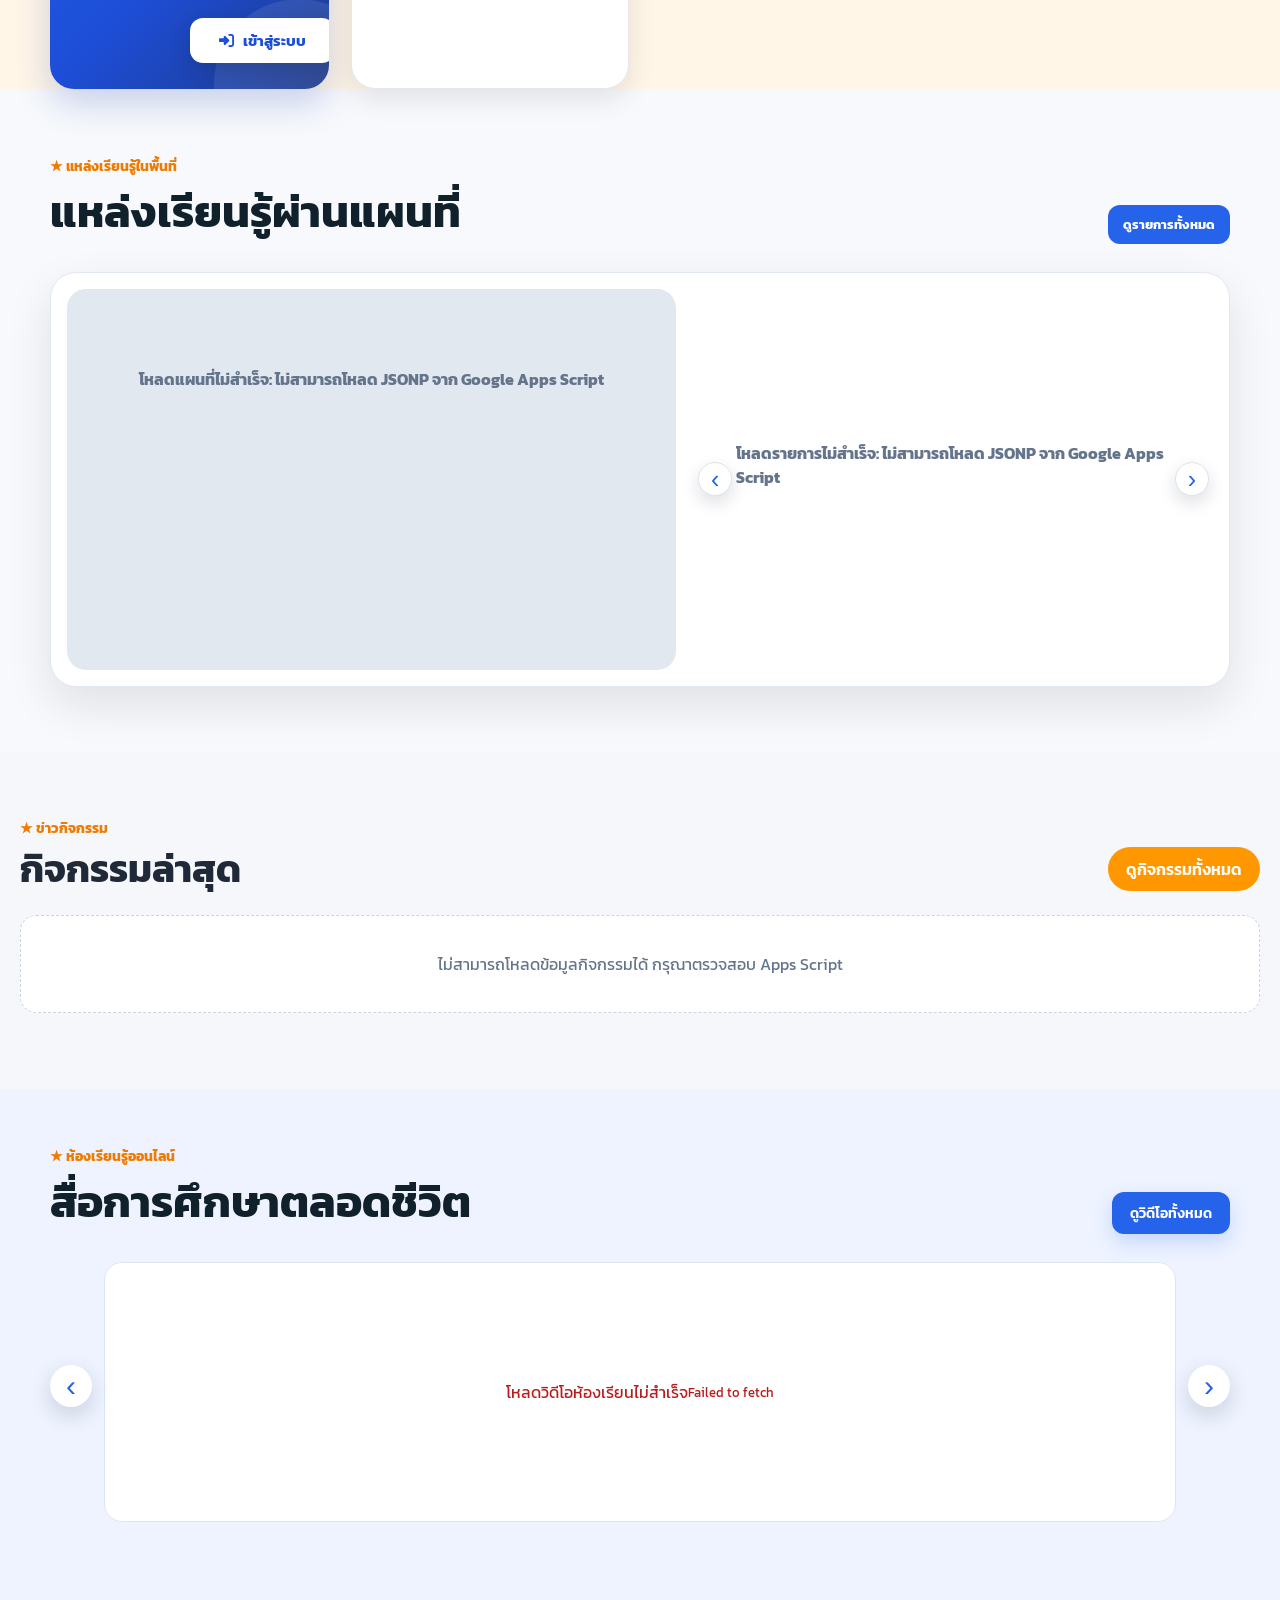
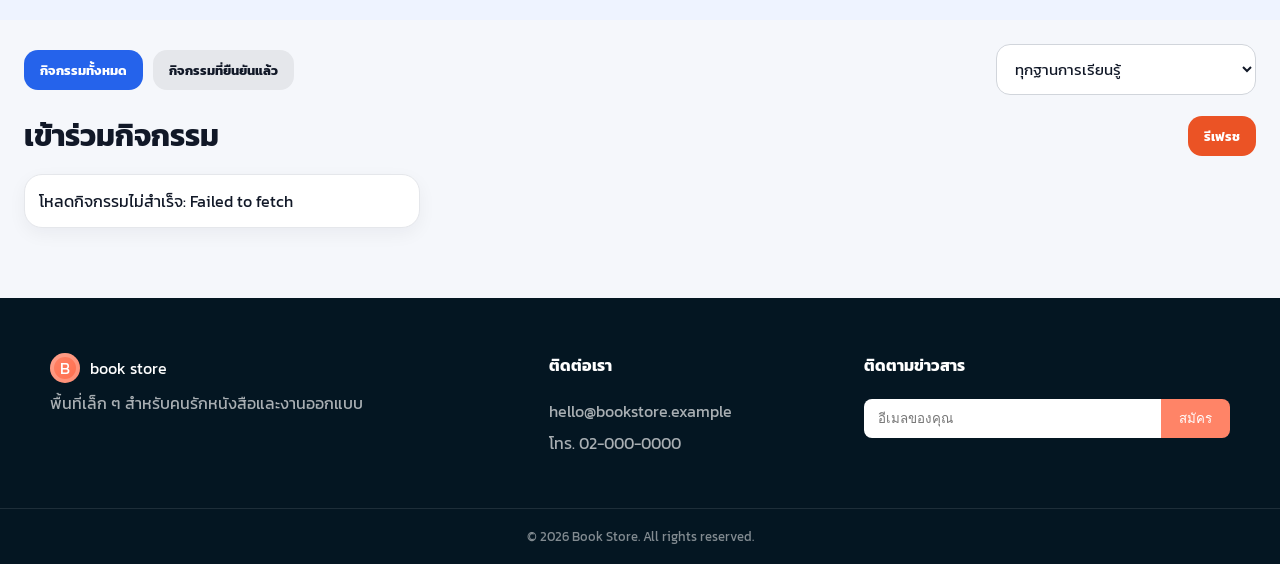
==== commit 58a029f9: "Update index.html" ====
--- a/index.html
+++ b/index.html
@@ -27,7 +27,7 @@
   <link rel="stylesheet" href="boss-box.css?v=20260723-2" />
   <link rel="stylesheet" href="bus-box.css?v=20260723-1" />
   <link rel="stylesheet" href="classroom-box.css?v=20260720-2" />
-  <link rel="stylesheet" href="profile-box.css?v=20260721-2" />
+  <link rel="stylesheet" href="profile-box.css?v=20260731-1" />
 <link rel="stylesheet" href="student-box.css?v=20260724-2" />
   <script src="https://cdn.jsdelivr.net/npm/sweetalert2@11"></script>
 <link
@@ -62,24 +62,35 @@
 <a href="#learningBaseModule">กิจกรรม</a>
     </nav>
 
-    <div class="nav-profile-actions">
-
-<button
-  id="profileCartBtn"
-  class="profile-cart-btn"
-  type="button">
-
-  <span class="cart-icon">🛒</span>
-
-  <span id="profileCartCount">0</span> รายการ
-
-</button>
+    <div class="nav-profile-actions" aria-label="ข้อมูลสมาชิก">
+
+      <button
+        id="profileCartBtn"
+        class="profile-cart-btn"
+        type="button"
+        aria-label="เปิดตะกร้ากิจกรรม">
+        <span class="cart-icon">🛒</span>
+        <span id="profileCartCount">0</span> รายการ
+      </button>
 
       <div
-        id="mobileProfileNav"
-        class="mobile-profile-nav"
-        aria-label="ข้อมูลสมาชิก">
-      </div>
+        id="mobileProfilePoint"
+        class="mobile-profile-point"
+        role="button"
+        tabindex="0"
+        aria-label="ดูรายการกิจกรรม">
+        <strong id="mobileProfileHours">0</strong>
+        <span id="mobileProfileHoursLabel">Point</span>
+      </div>
+
+      <img
+        id="mobileProfilePhoto"
+        class="mobile-profile-photo"
+        src="https://static.wixstatic.com/media/a503e5_9064df4bf13044dab24382c889fa7d87~mv2.png"
+        alt="บัญชีผู้ใช้"
+        role="button"
+        tabindex="0"
+        aria-label="เปิดบัญชีผู้ใช้">
 
     </div>
 
@@ -167,43 +178,6 @@
           </article>
         </div>
 
-        <!-- คง Profile Box และระบบเดิมไว้ แต่ไม่วางเป็น Box ด้านข้าง -->
-        <div class="profile-below-news">
-<aside id="profileBox" class="profile-box" aria-live="polite">
-         <button
-      id="profilePopupClose"
-      class="profile-popup-close"
-      type="button"
-      aria-label="ปิดข้อมูลสมาชิก"
-      hidden>
-      ×
-  </button>
-
-        <div class="profile-cover"></div>
-        <div class="profile-body">
-          <img
-            id="profilePhoto"
-            class="profile-photo"
-            src="https://static.wixstatic.com/media/a503e5_9064df4bf13044dab24382c889fa7d87~mv2.png"
-            alt="รูปผู้ใช้งาน">
-
-          <h3 id="profileName" class="profile-name">ยังไม่ได้เข้าสู่ระบบ</h3>
-          <p id="profileStatus" class="profile-status">สมาชิกเว็บไซต์ห้องสมุด</p>
-
-          <div class="profile-stats">
-            <div class="profile-stat">
-<strong id="profileHours">0</strong>
-<span id="profileHoursLabel"></span>
-            </div>
-          </div>
-
-          <div class="profile-action-row">
-            <button id="profileLoginBtn" class="profile-login-btn" type="button">Login</button>
-            <button id="profileLogoutBtn" class="profile-logout-btn" type="button" hidden>Logout</button>
-          </div>
-        </div>
-      </aside>
-        </div>
       </div>
     </div>
   </div>
@@ -664,394 +638,8 @@
 </div>
 
   <script src="learning-base.js?v=20260720-3"></script>
-  <script src="profile-box.js?v=20260721-2"></script>
-
-<script>
-document.addEventListener('DOMContentLoaded', function () {
-  const breakpoint = window.matchMedia(
-    '(max-width: 1024px)'
-  );
-
-  const mobileProfileNav =
-    document.getElementById('mobileProfileNav');
-
-  const profileBox =
-    document.getElementById('profileBox');
-
-  const profilePhoto =
-    document.getElementById('profilePhoto');
-
-  const profileHours =
-    document.getElementById('profileHours');
-
-  const profileHoursLabel =
-    document.getElementById('profileHoursLabel');
-
-  const popupClose =
-    document.getElementById('profilePopupClose');
-
-  if (!mobileProfileNav || !profileBox) {
-    return;
-  }
-
-  const profileOriginalParent =
-    profileBox.parentNode;
-
-  const profileOriginalNextSibling =
-    profileBox.nextSibling;
-
-  /* รูปโปรไฟล์บนเมนูมือถือ */
-  const mobilePhoto =
-    document.createElement('img');
-
-  mobilePhoto.id = 'mobileProfilePhoto';
-  mobilePhoto.className = 'mobile-profile-photo';
-  mobilePhoto.alt = 'เปิดข้อมูลสมาชิก';
-  mobilePhoto.tabIndex = 0;
-  mobilePhoto.setAttribute('role', 'button');
-  mobilePhoto.setAttribute(
-    'aria-label',
-    'เปิดข้อมูลสมาชิก'
-  );
-
-  /* Point บนเมนูมือถือ */
-  const mobilePoint =
-    document.createElement('div');
-
-  mobilePoint.id = 'mobileProfilePoint';
-  mobilePoint.className = 'mobile-profile-point';
-  mobilePoint.tabIndex = 0;
-  mobilePoint.setAttribute('role', 'button');
-  mobilePoint.setAttribute(
-    'aria-label',
-    'ดูรายการกิจกรรม'
-  );
-
-  const mobileHours =
-    document.createElement('strong');
-
-  mobileHours.id = 'mobileProfileHours';
-
-  const mobileHoursLabel =
-    document.createElement('span');
-
-  mobileHoursLabel.id =
-    'mobileProfileHoursLabel';
-
-  mobilePoint.append(
-    mobileHours,
-    mobileHoursLabel
-  );
-
-  mobileProfileNav.append(
-    mobilePoint,
-    mobilePhoto
-  );
-
-  /* Backdrop */
-  const backdrop =
-    document.createElement('div');
-
-  backdrop.id = 'profilePopupBackdrop';
-  backdrop.className =
-    'profile-popup-backdrop';
-
-  backdrop.hidden = true;
-  document.body.appendChild(backdrop);
-
-  function syncMobileProfile() {
-    if (profilePhoto) {
-      const photoUrl =
-        profilePhoto.currentSrc ||
-        profilePhoto.getAttribute('src') ||
-        profilePhoto.src ||
-        '';
-
-      if (photoUrl) {
-        mobilePhoto.src = photoUrl;
-        mobilePhoto.hidden = false;
-      } else {
-        mobilePhoto.removeAttribute('src');
-        mobilePhoto.hidden = true;
-      }
-    }
-
-    mobileHours.textContent =
-      profileHours?.textContent?.trim() ||
-      '0';
-
-    mobileHoursLabel.textContent =
-      profileHoursLabel
-        ?.textContent
-        ?.trim() ||
-      'Point';
-  }
-
-  function restoreProfilePosition() {
-    if (!profileOriginalParent) {
-      return;
-    }
-
-    if (
-      profileOriginalNextSibling &&
-      profileOriginalNextSibling.parentNode ===
-        profileOriginalParent
-    ) {
-      profileOriginalParent.insertBefore(
-        profileBox,
-        profileOriginalNextSibling
-      );
-    } else {
-      profileOriginalParent.appendChild(
-        profileBox
-      );
-    }
-  }
-
-  function openProfilePopup() {
-    if (!breakpoint.matches) {
-      return;
-    }
-
-    syncMobileProfile();
-
-    if (profileBox.parentNode !== document.body) {
-      document.body.appendChild(profileBox);
-    }
-
-    profileBox.hidden = false;
-    profileBox.removeAttribute('aria-hidden');
-
-    profileBox.classList.add(
-      'profile-box-popup-open'
-    );
-
-    backdrop.hidden = false;
-
-    if (popupClose) {
-      popupClose.hidden = false;
-    }
-
-    document.body.classList.add(
-      'profile-popup-lock'
-    );
-
-    popupClose?.focus();
-  }
-
-  function closeProfilePopup() {
-    profileBox.classList.remove(
-      'profile-box-popup-open'
-    );
-
-    backdrop.hidden = true;
-
-    if (popupClose) {
-      popupClose.hidden = true;
-    }
-
-    document.body.classList.remove(
-      'profile-popup-lock'
-    );
-
-    if (breakpoint.matches) {
-      profileBox.hidden = true;
-      profileBox.setAttribute(
-        'aria-hidden',
-        'true'
-      );
-    } else {
-      profileBox.hidden = false;
-      profileBox.removeAttribute(
-        'aria-hidden'
-      );
-    }
-
-    restoreProfilePosition();
-  }
-
-  function updateProfileLocation(event) {
-    syncMobileProfile();
-
-    if (event.matches) {
-      /* Smartphone / Tablet */
-      mobileProfileNav.hidden = false;
-
-      profileBox.classList.remove(
-        'profile-box-popup-open'
-      );
-
-      profileBox.hidden = true;
-      profileBox.setAttribute(
-        'aria-hidden',
-        'true'
-      );
-
-      backdrop.hidden = true;
-
-      if (popupClose) {
-        popupClose.hidden = true;
-      }
-
-      document.body.classList.remove(
-        'profile-popup-lock'
-      );
-
-      restoreProfilePosition();
-    } else {
-      /* Desktop */
-      mobileProfileNav.hidden = true;
-
-      profileBox.hidden = false;
-      profileBox.removeAttribute(
-        'aria-hidden'
-      );
-
-      profileBox.classList.remove(
-        'profile-box-popup-open'
-      );
-
-      backdrop.hidden = true;
-
-      if (popupClose) {
-        popupClose.hidden = true;
-      }
-
-      document.body.classList.remove(
-        'profile-popup-lock'
-      );
-
-      restoreProfilePosition();
-    }
-  }
-
-  /* กดรูป → เปิด Profile */
-  mobilePhoto.addEventListener(
-    'click',
-    function (event) {
-      event.preventDefault();
-      event.stopPropagation();
-      openProfilePopup();
-    }
-  );
-
-  mobilePhoto.addEventListener(
-    'keydown',
-    function (event) {
-      if (
-        event.key === 'Enter' ||
-        event.key === ' '
-      ) {
-        event.preventDefault();
-        openProfilePopup();
-      }
-    }
-  );
-
-  /* กด Point → เปิดรายการกิจกรรม */
-  mobilePoint.addEventListener(
-    'click',
-    function (event) {
-      event.preventDefault();
-      event.stopPropagation();
-
-      if (
-        window.LearningBase &&
-        typeof window.LearningBase
-          .openScoreModal === 'function'
-      ) {
-        window.LearningBase.openScoreModal();
-      }
-    }
-  );
-
-  mobilePoint.addEventListener(
-    'keydown',
-    function (event) {
-      if (
-        event.key === 'Enter' ||
-        event.key === ' '
-      ) {
-        event.preventDefault();
-        event.stopPropagation();
-
-        window.LearningBase
-          ?.openScoreModal?.();
-      }
-    }
-  );
-
-  popupClose?.addEventListener(
-    'click',
-    closeProfilePopup
-  );
-
-  backdrop.addEventListener(
-    'click',
-    closeProfilePopup
-  );
-
-  document.addEventListener(
-    'keydown',
-    function (event) {
-      if (
-        event.key === 'Escape' &&
-        profileBox.classList.contains(
-          'profile-box-popup-open'
-        )
-      ) {
-        closeProfilePopup();
-      }
-    }
-  );
-
-  [
-    profilePhoto,
-    profileHours,
-    profileHoursLabel
-  ]
-    .filter(Boolean)
-    .forEach(function (element) {
-      new MutationObserver(
-        syncMobileProfile
-      ).observe(element, {
-        attributes: true,
-        childList: true,
-        characterData: true,
-        subtree: true
-      });
-    });
-
-  profilePhoto?.addEventListener(
-    'load',
-    syncMobileProfile
-  );
-
-  window.addEventListener(
-    'LEARN_AUTH_CHANGED',
-    function () {
-      setTimeout(syncMobileProfile, 50);
-    }
-  );
-
-  syncMobileProfile();
-  updateProfileLocation(breakpoint);
-
-  if (
-    typeof breakpoint.addEventListener ===
-    'function'
-  ) {
-    breakpoint.addEventListener(
-      'change',
-      updateProfileLocation
-    );
-  } else {
-    breakpoint.addListener(
-      updateProfileLocation
-    );
-  }
-});
-</script>
+  <script src="profile-box.js?v=20260731-1"></script>
+
   
 
 <!-- เมนูด้านล่างสำหรับสมาร์ทโฟนและแท็บเล็ต -->
--- a/student-box.css
+++ b/student-box.css
@@ -341,7 +341,7 @@
 /* bossBox + studentBox + team-link-card อยู่แถวเดียวกันใต้ Slider */
 .news-info-row {
   display: grid;
-  grid-template-columns: repeat(3, minmax(0, 1fr));
+  grid-template-columns: repeat(4, minmax(0, 1fr));
   align-items: stretch;
   gap: 22px;
   width: 100%;
